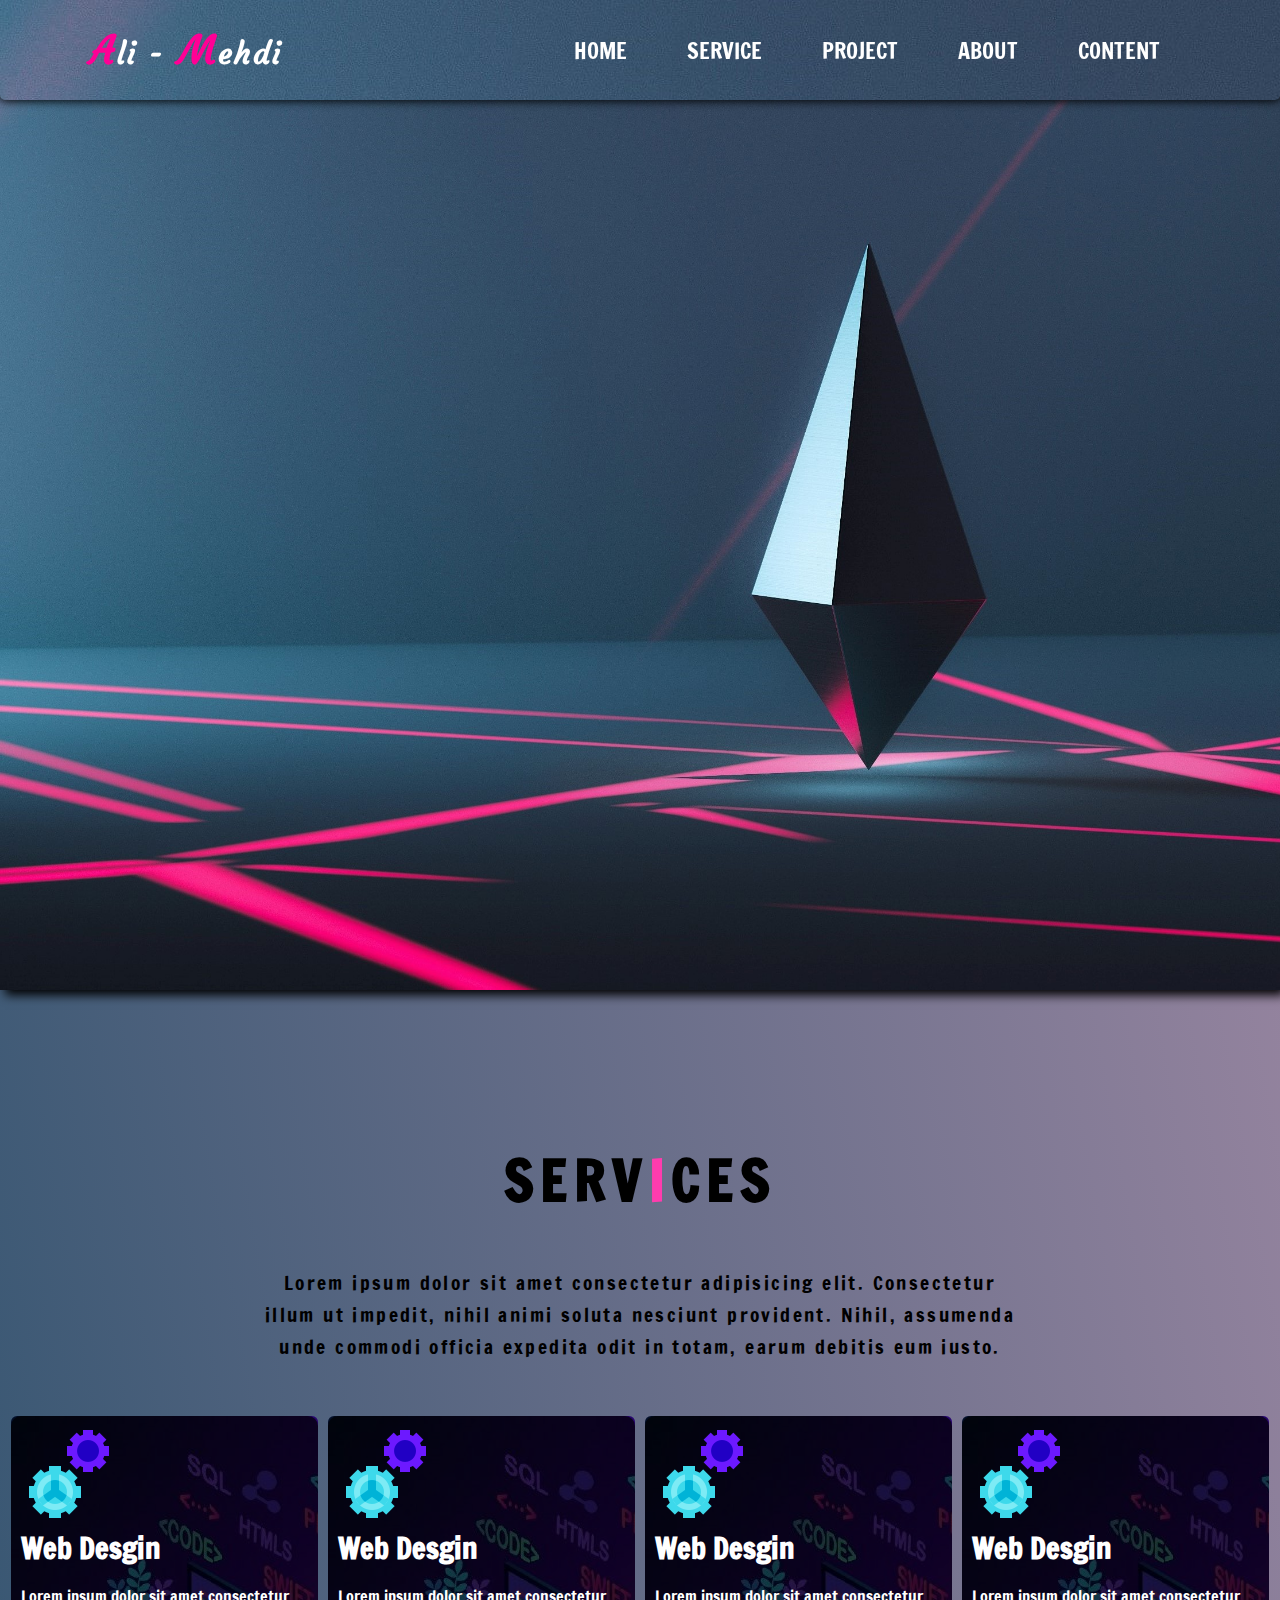
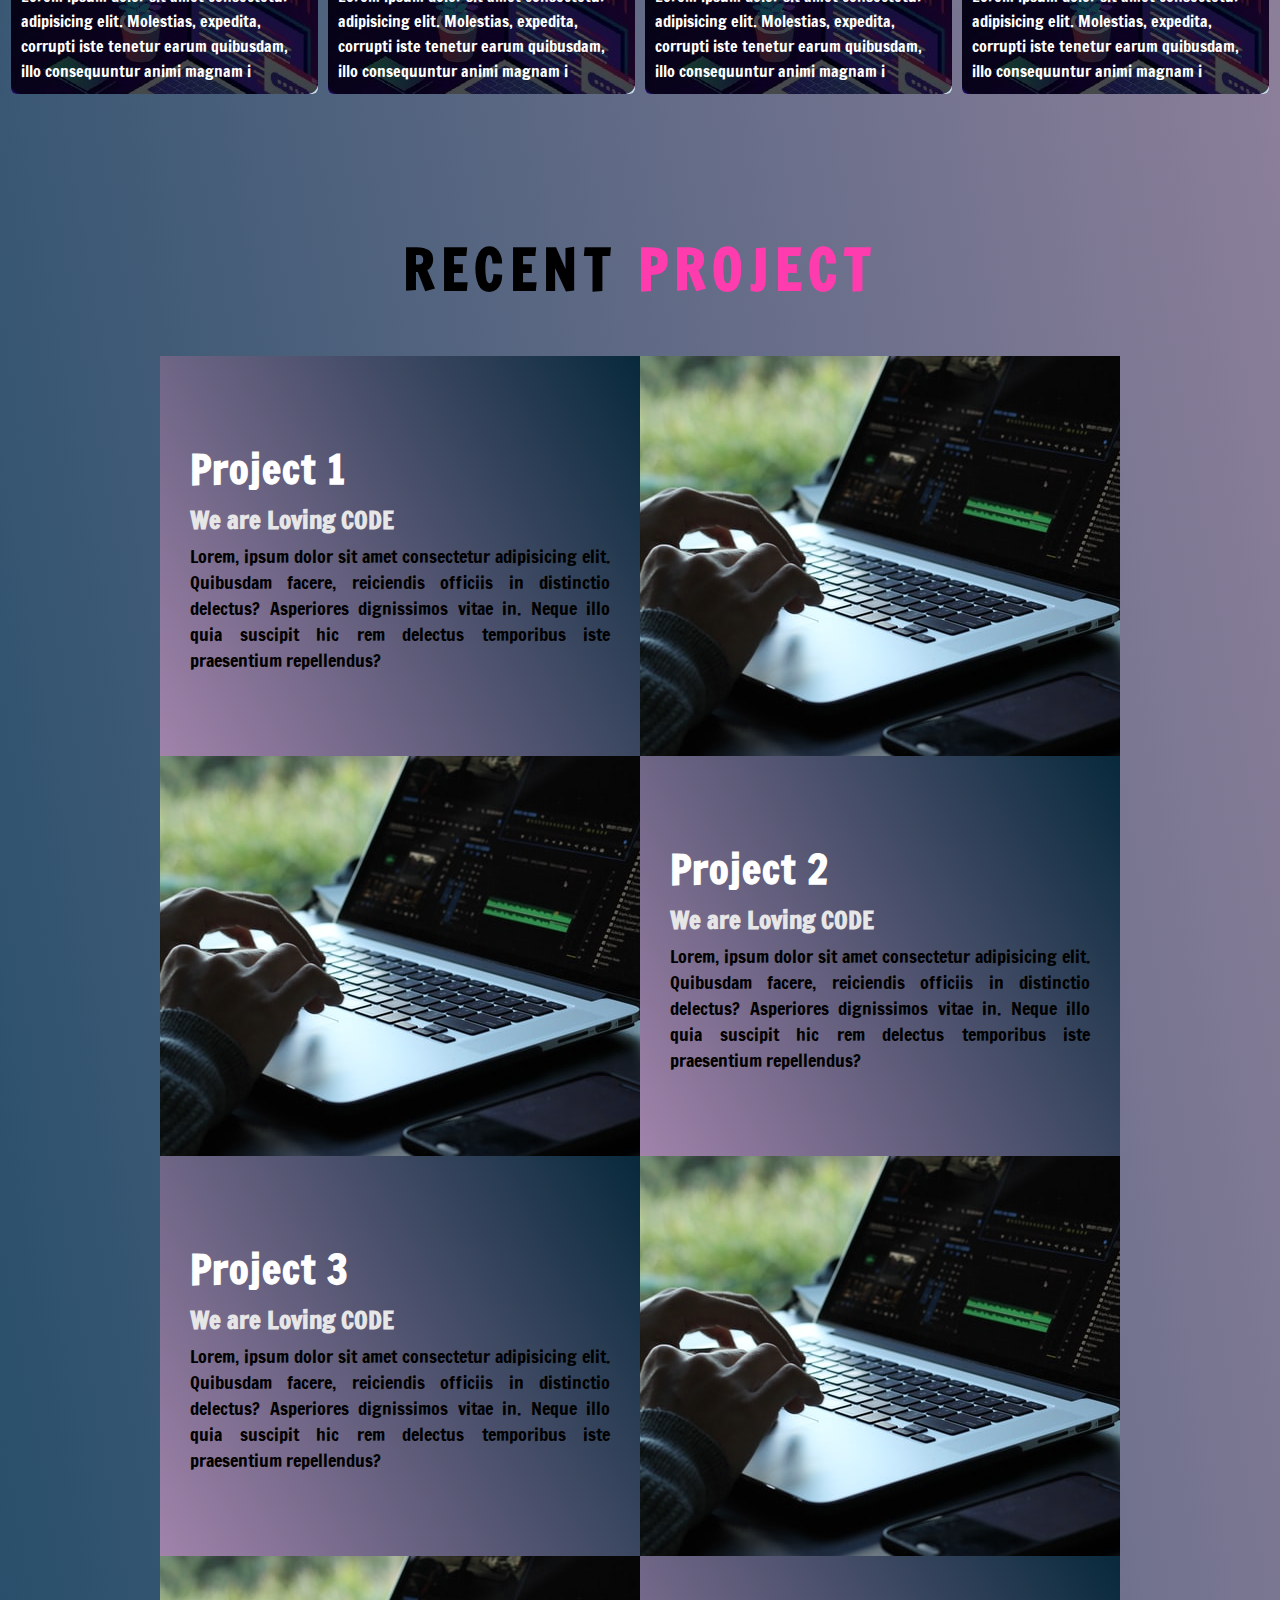
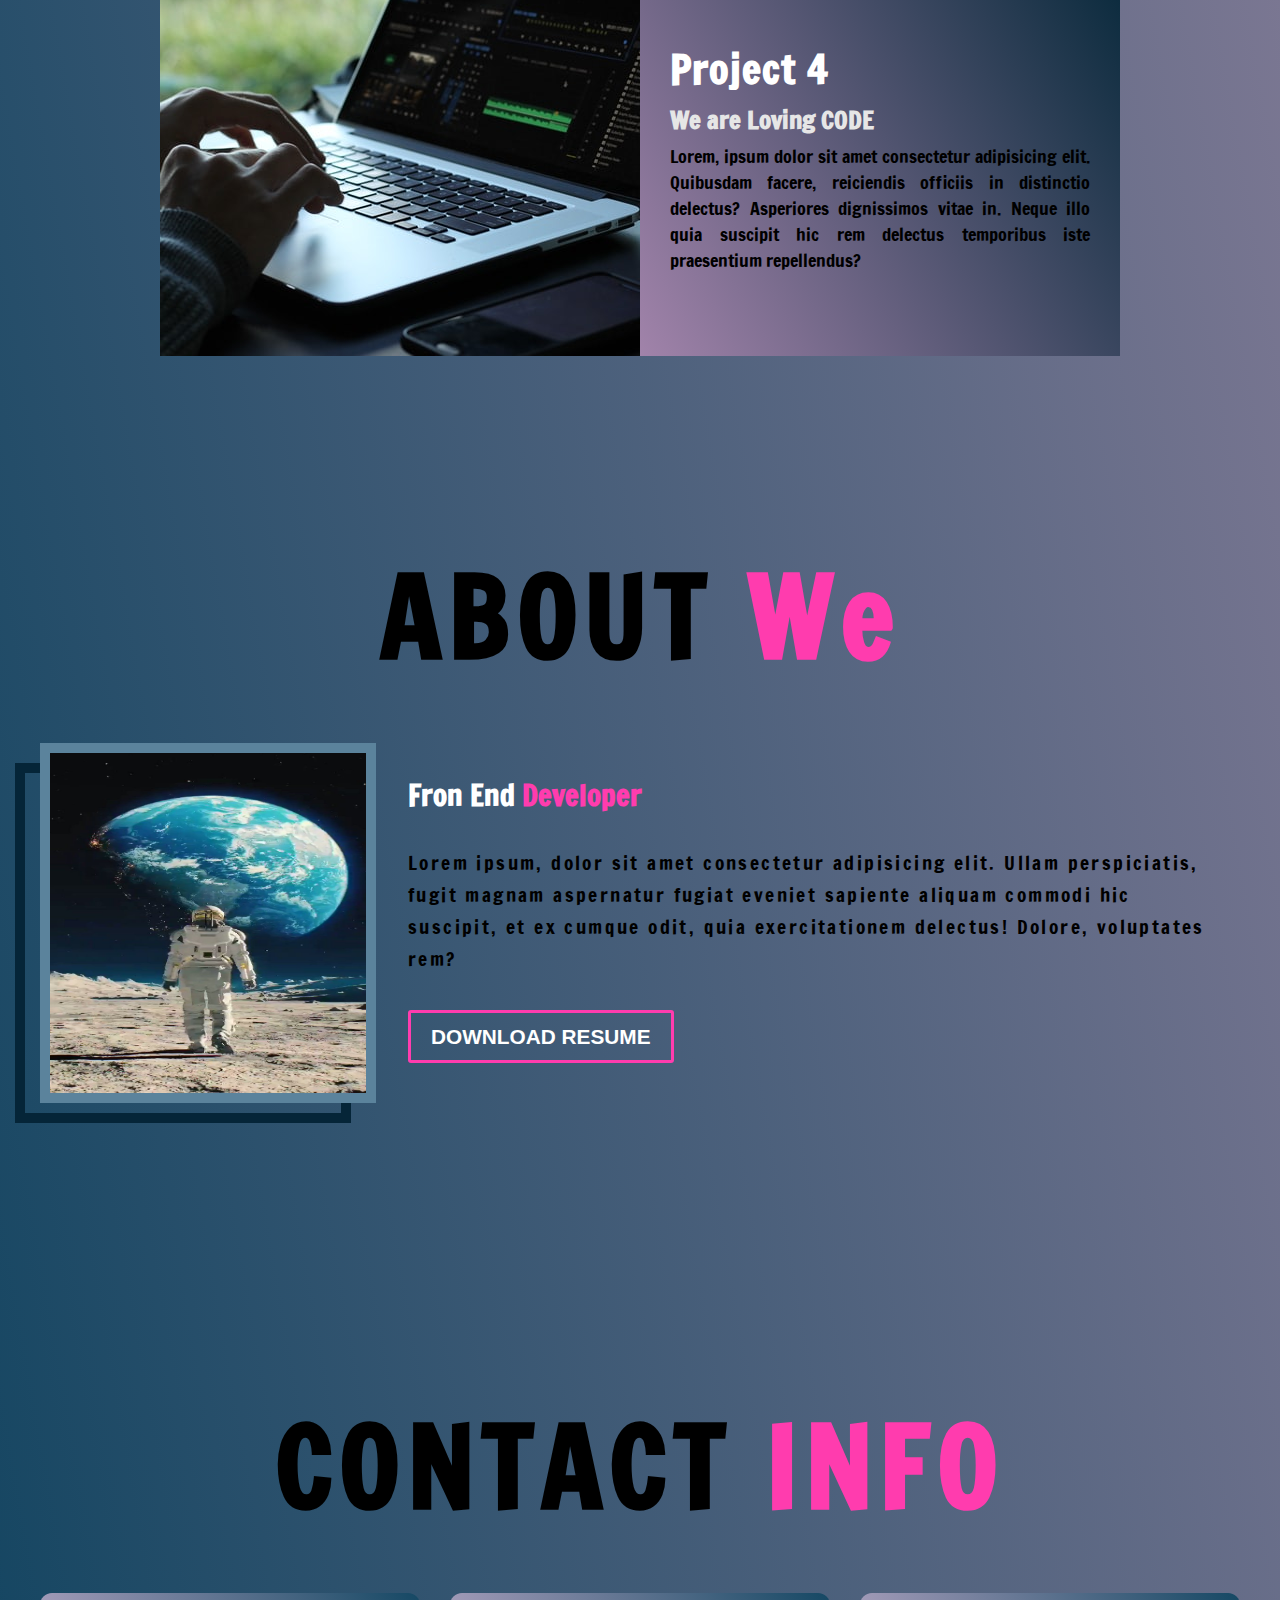
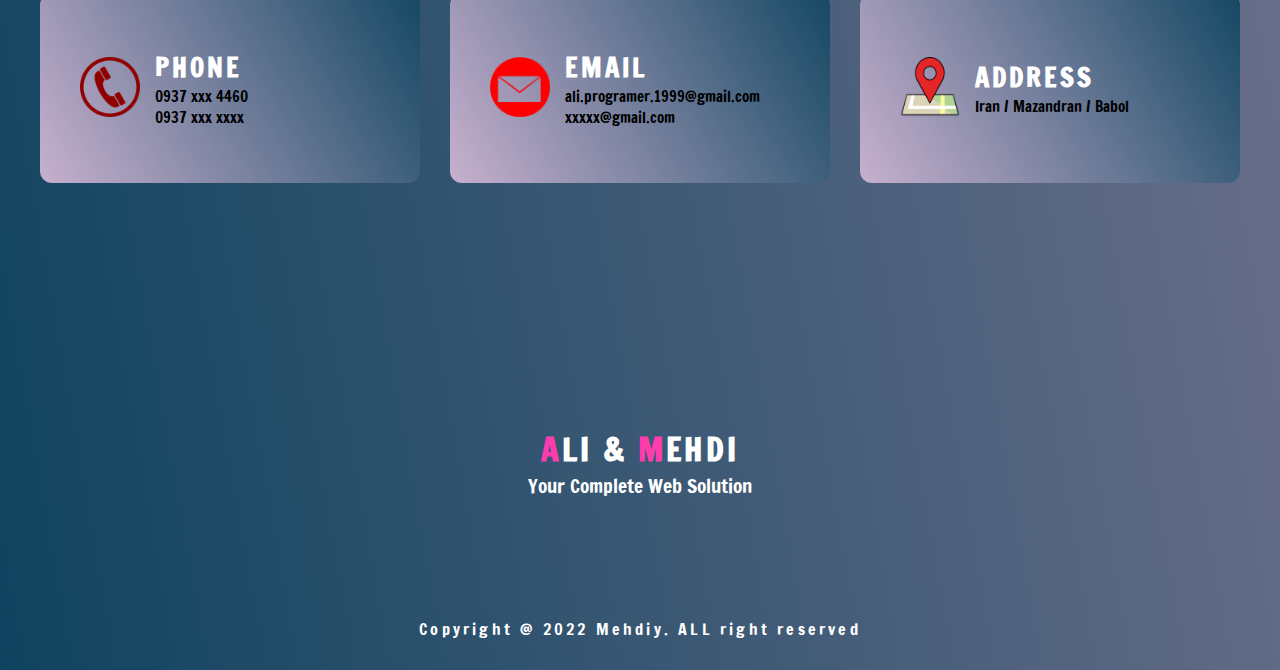
==== test-2 27.1/index.html @ 7d141f82 "tablet respansive" ====
<!DOCTYPE html>
<html lang="en">

<head>
    <meta charset="UTF-8">
    <meta http-equiv="X-UA-Compatible" content="IE=edge">
    <meta name="viewport" content="width=device-width, initial-scale=1.0">
    <title>test-site-2</title>
    <!--link-->
    <link rel="stylesheet" href="./css/style.css">
    <link rel="stylesheet" href="./respansive/respansive.css">
    <link rel="stylesheet" href="https://use.fontawesome.com/releases/v5.15.4/css/all.css" integrity="sha384-DyZ88mC6Up2uqS4h/KRgHuoeGwBcD4Ng9SiP4dIRy0EXTlnuz47vAwmeGwVChigm" crossorigin="anonymous">
</head>

<body>
    <section id="home">

        <nav class="navegation">
            <div class="logo">
                <h1><span>A</span>li -<span> M</span>ehdi</h1>
            </div>
            <ul class="menu">
                <li><a href="#">HOME</a></li>
                <li><a href="#services">SERVICE</a></li>
                <li><a href="#project">PROJECT</a></li>
                <li><a href="#about">ABOUT</a></li>
                <li><a href="#contact">CONTENT</a></li>
            </ul>
          
        </nav>

          <!-- for respansive -->
        <div class="respansive-bar">

            <input type="checkbox" id="mover">
                <label for="mover" class="nav-mover">
                    <i class="fas fa-exchange-alt"></i>
                </label>

            <nav id="sidebar">
                <div class="logo-respansive">
                    <h1><span>A</span>li -<span> M</span>ehdi</h1>
                </div>
                <ul class="menu-respansive">
                    <li><a href="#">HOME</a></li>
                    <li><a href="#services">SERVICE</a></li>
                    <li><a href="#project">PROJECT</a></li>
                    <li><a href="#about">ABOUT</a></li>
                    <li><a href="#contact">CONTENT</a></li>
                </ul>
           
                <div class="icon">
                    <a href="#"><i class="fab fa-facebook-square"></i></a>
                    <a href="#"><i class="fab fa-instagram"></i></a>
                    <a href="#"> <i class="fab fa-twitter"></i> </a>
                    <a href="#"> <i class="fab fa-linkedin"></i> </a>
                </div>
                <div class="text-nav">
                    <h2>Your Complete Web Solution</h2>
                </div>
            </nav>
        </div>
         <!-- end respansive -->

        <div class="continer">
            <h2>WELCOME TO OUR SITE<span></span></h2>
            <h2>OUR NAME<span></span></h2>
            <h2>ALI & MEHDI<span></span></h2>
        </div>

    </section>


<div id="bottom">

    <a href="#home" class="bottom-home"><i class="fas fa-arrow-alt-circle-up"></i></a>


<!-- Start Service Section -->
    <section id="services">
        <div class="services container">
            <div class="service-top">
                <h1 class="section-title">SERV<span>I</span>CES</h1>
                <P>Lorem ipsum dolor sit amet consectetur adipisicing elit. Consectetur illum ut impedit, nihil animi soluta nesciunt provident. Nihil, assumenda unde commodi officia expedita odit in totam, earum debitis eum iusto.</P>
            
            </div>

            <div class="service-bottom">
                
                <div class="service-item">
                    <div class="icon">
                        <img src="/image/icons8-services-96.png" alt="icon">
                    </div>
                    <h2>Web Desgin</h2>
                    <p>Lorem ipsum dolor sit amet consectetur adipisicing elit. Molestias, expedita, corrupti iste tenetur earum quibusdam, illo consequuntur animi magnam i</p>
                </div>
                
                <div class="service-item">
                    <div class="icon">
                        <img src="/image/icons8-services-96.png" alt="">
                    </div>
                    <h2>Web Desgin</h2>
                    <p>Lorem ipsum dolor sit amet consectetur adipisicing elit. Molestias, expedita, corrupti iste tenetur earum quibusdam, illo consequuntur animi magnam i</p>
                </div>
                
                <div class="service-item">
                    <div class="icon">
                        <img src="/image/icons8-services-96.png" alt="">
                    </div>
                    <h2>Web Desgin</h2>
                    <p>Lorem ipsum dolor sit amet consectetur adipisicing elit. Molestias, expedita, corrupti iste tenetur earum quibusdam, illo consequuntur animi magnam i</p>
                </div>
                
                <div class="service-item">
                    <div class="icon">
                        <img src="/image/icons8-services-96.png" alt="">
                    </div>
                    <h2>Web Desgin</h2>
                    <p>Lorem ipsum dolor sit amet consectetur adipisicing elit. Molestias, expedita, corrupti iste tenetur earum quibusdam, illo consequuntur animi magnam i</p>
               
                </div>
            </div>
        </div>


    </section>
<!--  End Service Section -->

    <!-- start section PROJECT -->

    <section id="project">
        <div class="project-continer">
            <div class="label">
                <h1 class="section-title">RECENT <span>PROJECT</span></h1>
            </div>

            <div class="cards">
                <div class="box">
                    <div class="text">
                        <h1>Project 1</h1>
                        <h2>We are Loving CODE</h2>
                        <p>Lorem, ipsum dolor sit amet consectetur adipisicing elit. Quibusdam facere, reiciendis officiis in distinctio delectus? Asperiores dignissimos vitae in. Neque illo quia suscipit hic rem delectus temporibus iste praesentium repellendus?</p>
                    </div>
                    <div class="image-project">
                        <img src="./image/project.jpg" alt="project">
                    </div>
                </div>

                <div class="box">
                    <div class="text">
                        <h1>Project 2</h1>
                        <h2>We are Loving CODE</h2>
                        <p>Lorem, ipsum dolor sit amet consectetur adipisicing elit. Quibusdam facere, reiciendis officiis in distinctio delectus? Asperiores dignissimos vitae in. Neque illo quia suscipit hic rem delectus temporibus iste praesentium repellendus?</p>
                    </div>
                    <div class="image-project">
                        <img src="./image/project.jpg" alt="project">
                    </div>
                </div>

                <div class="box">
                    <div class="text">
                        <h1>Project 3</h1>
                        <h2>We are Loving CODE</h2>
                        <p>Lorem, ipsum dolor sit amet consectetur adipisicing elit. Quibusdam facere, reiciendis officiis in distinctio delectus? Asperiores dignissimos vitae in. Neque illo quia suscipit hic rem delectus temporibus iste praesentium repellendus?</p>
                    </div>
                    <div class="image-project">
                        <img src="./image/project.jpg" alt="project">
                    </div>
                </div>

                <div class="box">
                    <div class="text">
                        <h1>Project 4</h1>
                        <h2>We are Loving CODE</h2>
                        <p>Lorem, ipsum dolor sit amet consectetur adipisicing elit. Quibusdam facere, reiciendis officiis in distinctio delectus? Asperiores dignissimos vitae in. Neque illo quia suscipit hic rem delectus temporibus iste praesentium repellendus?</p>
                    </div>
                    <div class="image-project">
                        <img src="./image/project.jpg" alt="project">
                    </div>
                </div>
            </div>
        </div>
    </section>
    <!-- END section PROJECT -->
<!-- Start About  Section  -->
    <section id="about">
        <div class="about container">
            <div class="section-title">
                <h1>ABOUT <span>We</span></h1>
            </div>
        
            <div class="about-bottom">

                    <div class="col-left">
                        <img src="/image/Günlük Doz on Twitter.jpg" alt="iamge">
                    </div>

                    <div class="col-right">
                        <h2>Fron End  <span> Developer</span></h2>
                        <p>Lorem ipsum, dolor sit amet consectetur adipisicing elit. Ullam perspiciatis, fugit magnam aspernatur fugiat eveniet sapiente aliquam commodi hic suscipit, et ex cumque odit, quia exercitationem delectus! Dolore, voluptates rem?</p>

                        <a href="#" class="btn">DOWNLOAD RESUME</a>
                    </div>
            </div>
        </div>
    </section>
<!-- End About  Section  -->
<!-- start contact  Section  -->
    <section id="contact">
        <div class="contact-continer">
            <div class="section-title">
                <h1>CONTACT <span>INFO</span></h1>
            </div>
                <div class="all-box">
                    <div class="contact-box">

                        <div class="image-contact">
                            <img src="./image/contact-phone.jpg" alt="contact-phone">
                        </div>

                        <div class="text">
                            <h1 class="phone">PHONE</h1>
                            <h3>0937 xxx 4460</h3>
                            <h3>0937 xxx xxxx</h3>
                        </div>
                    </div>
                    
                    <div class="contact-box">

                        <div class="image-contact">
                            <img src="./image/contact-email.png" alt="contact-email">
                        </div>

                        <div class="text">
                            <h1 class="email">EMAIL</h1>
                            <h3>ali.programer.1999@gmail.com</h3>
                            <h3>xxxxx@gmail.com</h3>
                        </div>
                    
                    </div>
                    <div class="contact-box">

                        <div class="image-contact">
                            <img src="./image/contact-address.png" alt="contact-address">
                        </div>

                        <div class="text">
                            <h1 class="address">ADDRESS</h1>
                            <h3>Iran / Mazandran / Babol</h3>
                        </div>
                    </div>
                </div>
        </div>
    </section>

    <!-- END contact  Section  -->
    <section id="footer">
        <div class="footer container">
            <div class="brand">
                <h1> <span>A</span>LI & <span>M</span>EHDI</h1>
                <h2 class="text-h2"> Your Complete Web Solution</h2>
            </div>

            <div class="social-icon">

                <div class="social-item">
                    <a href="#"><i class="fab fa-instagram"></i></a>
                </div>

                <div class="social-item">
                    <a href="#"><i class="fab fa-facebook-square"></i></a>
                </div>

                <div class="social-item">
                <a href="#"> <i class="fab fa-twitter"></i> </a>
                </div>

                <div class="social-item">
                <a href="#"> <i class="fab fa-linkedin"></i> </a>
                </div>
            </div>
            <p> Copyright @ 2022 Mehdiy. ALL right reserved</p>
        </div>
    </section>
    <!-- End footer  Section  -->
</div>
</body>

</html>
---- test-2 27.1/css/style.css ----
@import url('https://fonts.googleapis.com/css2?family=Acme&family=Anton&family=Bebas+Neue&family=Courgette&family=Dongle:wght@700&family=Fira+Sans&family=Francois+One&family=IBM+Plex+Mono&family=Lobster&family=Qwitcher+Grypen:wght@700&family=Roboto+Slab:wght@400;500;600&family=Rubik:wght@400;600&family=Varela+Round&display=swap');
*{
    padding: 0;
    margin: 0;
    box-sizing: border-box;
    font-family: 'Francois One', sans-serif;
    scroll-behavior: smooth;
}
body{
    font-size: 10px;
    background-color: rgb(250, 250, 250);
    background-image: linear-gradient(80deg, rgb(15, 67, 95) 0%,rgb(158, 136, 163)100%);
    opacity: 1;  
}

.section-title {
    font-size: 3.5rem;
    color: rgb(0, 0, 0);
    letter-spacing: .4rem;
    margin-top: 5rem;
    margin-bottom: 3rem;
}
.section-title span {
    color: rgb(255, 60, 174);
}
/* از این باتن میتونی ب صورت پیش فرض در متکن هایی که میخوای میتونی استفاده کنی  و کد خوانا تر بشه */
.btn{
    font-family: 'Roboto', sans-serif;
    padding: 12px 20px;
    text-decoration: none;
    color: rgb(255, 255, 255);
    font-weight: 700;
    font-size: 1.3rem;
    border-radius: 3px;
    border: 3px solid rgb(255, 60, 174);
    transition: all .5s ease-in-out;
}
/* پایان باتن */
.btn:hover{
    background-color:rgb(255, 60, 174);
    color: rgb(0, 0, 0);
}
#home{
    background-image: url(/image/home.jpg);
    height: 110vh;
    background-repeat: no-repeat;
    background-size: cover;
    object-fit: cover;
    box-shadow: 5px 5px 10px;
    font-family: 'Bebas Neue', cursive
}
#home .navegation{
    display: flex;
    justify-content: space-between;
    align-items: center;
    background-color: rgb(124, 119, 119);
    height: 100px;
    width: 100%;
    position: fixed;
    box-shadow: 0 0 10px 1px;
    border-radius: 0 0 5px 5px;
    background-image: url(/image/home.jpg);
    z-index: 10;
}
#home .navegation .logo{
    margin-left: 7%;
}
#home .navegation .logo h1{
    font-size: 30px;
    letter-spacing: 2px;
    font-family: 'Courgette', cursive;
    color: white;
}
#home .navegation .logo span{
    color: rgb(255, 0, 149);
    font-size: 40px;
    font-weight: 800;
    font-family: 'Courgette', cursive;
}
#home .navegation .menu{
    margin: 0 7%;
    display: flex;
    justify-content: center;
    align-items: center;
}
#home .navegation .menu li{
    list-style-type: none;
}
#home .navegation .menu a{
    text-decoration: none;
    font-size: 22px;
    font-weight: 550;
    color: rgb(255, 255, 255);
    padding:36px 30px;
    transition: all 0.3s ease;
}
#home .navegation .menu a:hover{
    color: rgb(255, 0, 149);
    background-color: rgb(219, 219, 219);
}

/*=================Finish navigation bar=====================*/

/*===============stert continer home===================*/
#home .continer{
    position: absolute;
    top: 40%;
    left: 10%;
    text-align: center;
    width: 520px;
}
#home .continer h2{
    font-size: 45px;
    color: transparent;
    position: relative;
    letter-spacing: 2px;
    margin-top: 10px;
    margin-right: 50px;
    display: inline-block;
    animation: color-type 2s ease forwards;
    animation-delay: 2s;
}
#home .continer h2 span{
    position: absolute;
    top: 0;
    left: 0;
    height: 100%;
    width: 0;
    background-color: rgb(255, 60, 174);
    animation: typing 3s ease forwards;
    animation-delay: 1s;
}

/*=================animation setting===============*/

#home .continer h2:nth-child(1){
    animation-delay: 1.8s;
}
#home .continer h2:nth-child(2){
    animation-delay: 4.5s;
}
#home .continer h2:nth-child(3){
    animation-delay: 7.5s;
    margin-left: -5px;
}

#home .continer h2:nth-child(1) span{
    animation-delay: 0.5s;
}
#home .continer h2:nth-child(2) span{
    animation-delay: 3s;
}
#home .continer h2:nth-child(3) span{
    animation-delay: 6s;
}
/*================= Start Service Section ===============*/

#services .services{
    max-width: 1600px;
    margin: auto;
    text-align: center;
    font-family: 'Roboto', sans-serif;
}
#services .service-top{
    width: 60%;
    margin: auto;
}
#services .service-top p{
    margin-bottom: 2rem;
    font-size: 1.2rem;
    line-height: 2rem;
    letter-spacing: .15rem;
    font-weight: 500;
    margin-bottom: 3rem;
}
#services .service-bottom{
    font-size: 1.2rem;
    display: flex;
    flex-direction: row;
    justify-content: center;
    align-items: center;
    flex-wrap: wrap;
   
}
#services .services .service-item{
     background-color: pink;
     margin: 5px;
     width: 24%;
     text-align: left;
     padding-left: 5px;
     border-radius: 6px;
     color:rgb(0, 0, 0);
     background-image: url(/image/Build\ software\ better\,\ together.jpg);
     padding: 10px;
     z-index: 0;
     position: relative;
}
#services  .services .service-item::after{
    content: '';
    position: absolute;
    left: 0;
    top: 0;
    height: 100%;
    width: 100%;
    background-color: black;
    opacity: .7;
    z-index: -1;
    border-radius: 10px;
}
#services .service-item h2{
    font-weight: bold;
    padding-bottom: 1rem;
    color: white;
}
#services .service-item p{
    font-size: 1rem;
    line-height: 25px;
   color: white;
}
/*==================== End Service Section ================*/
/*=================== start section PROJECT =============*/
#project{
    width: 100%;
}
#project .project-continer{
    width: 1200px;
    margin: 0 auto;
    display: flex;
    flex-direction: column;
    justify-content: center;
    align-items: center;
    padding: 50px 0;
}
#project .project-continer .cards{
    display: flex;
    justify-content: center;
    flex-direction: column;
    align-items: center;
}
#project .project-continer .cards .box{
    display: flex;
    align-items: center;
    justify-content: flex-start;
    height: 400px;
    width: 80%;
}
#project .project-continer .cards .box .text{
    padding: 30px;
    display: flex;
    flex-direction: column;
    justify-content: center;
    align-items: flex-start;
    width: 50%;
    height: 100%;
    background-image:  linear-gradient(60deg, rgb(161, 131, 170) 0%,rgb(8, 41, 59)100%);;
}
#project .project-continer .cards .box .text h1{
    font-size: 40px;
    color: white;
    letter-spacing: 1px;
    padding-bottom: 5px;
}
#project .project-continer .cards .box .text h2{
    font-size: 25px;
    font-family: 'Francois One', sans-serif;
    color: rgb(230, 230, 230);
    padding-bottom: 6px;
}
#project .project-continer .cards .box .text p{
    font-size: 18px;
    text-align: justify;
}
#project .project-continer .cards .box .image-project{
    height: 400px;
    width: 50%;
    overflow: hidden;
    position: relative;
    cursor:pointer;
}
#project .project-continer .cards .box .image-project::after{
    content: "";
    left: 0;
    top: 0;
    height: 100%;
    width: 100%;
    background-color: rgb(0, 0, 0);
    opacity: 0.5;
    transition: all 0.3s ease;
}
#project .project-continer .cards .box .image-project img{
    transition: 0.4s ease transform; 
}
#project .project-continer .cards .box .image-project:hover img{
    position: absolute;
    transform:scale(1.1);
}
/*=================== END section PROJECT =============*/


/*=================== Start About section ===============*/
#about{
    height: 100vh;
    width: 100%;
}
#about .about{
    width: 1200px;
    margin: 0 auto;
    display: flex;
    flex-direction: column;
    justify-content: center;
    align-items: center;
    padding: 50px 0;
}
#about .about-bottom{
    display: flex;
    flex-wrap: wrap;
    flex-direction: row;
}
#about .col-left{
    width: 28%;
    height: 360px;
    position: relative;
    border: 10px solid rgb(91, 131, 156);
}
#about .about .col-left::after{
    position: absolute;
    content: '';
    width: 100%;
    height: 100%;
    top: 10px;
    left: -35px;
    border: 10px solid rgb(5, 37, 56);
    z-index: -1;
}
#about .col-right{
    width: 72%;
    height: auto;
    font-size: 1.2rem;
    text-align: left;
    padding: 2rem;
}
#about .col-right h2{
    margin-bottom: 2rem;
    font-weight: 700;
    color: white;
}
#about .col-right h2 span{
    color: rgb(255, 60, 174);
    font-weight: bold;
}
#about .col-right p{
    font-size: 1.2rem;
    line-height: 2rem;
    letter-spacing: .15rem;
    font-weight: 500;
    margin-bottom: 3rem;
}
#about img{
    width: 100%;
    height: 100%;
}
/* End About section */
/*=================== Start CONTACT section ===============*/

#contact{
    height: 80vh;
}
#contact .contact-continer{
    display: flex;
    flex-direction: column;
    justify-content: center;
    align-items: center;
    width: 100%;
}
#contact .contact-continer .all-box{
    display: flex;
    justify-content: space-between;
    align-items: center;
}
#contact .contact-continer .contact-box{
  padding: 0 40px;
  margin: 0 15px;
  width: 380px;
  height: 190px;
  background-image:  linear-gradient(60deg, rgb(199, 176, 206) 0%,rgb(21, 72, 100)100%);;
  display: flex;
  flex-direction: row;
  justify-content: flex-start;
  align-items: center;
  border-radius: 12px;
  transition: all 0.8s ease;
  cursor: pointer;
}
#contact .contact-continer .contact-box:hover{
    width: 400px;
    height: 210px;
}
#contact .contact-box .image-contact img{
    width: 60px;
    height: 60px;
    margin-right: 15px;
    background-color: transparent;
}

#contact .contact-box .text h1{
    font-size: 26px;
    letter-spacing: 3px;
    color: white;
}
#contact .contact-box .text h3{
    font-size: 15px;
    font-weight: 300;
}
/*=================== END CONTACT section ===============*/



/* Start footer secion */
#footer .footer{
    max-width: 100%;
    text-align: center;
    margin: auto;
    display: flex;
    flex-wrap: wrap;
    flex-direction: column;
    justify-items: center;
    align-items: center;
    background-image: rgb(15, 67, 95);
    font-family: 'Roboto', sans-serif;

}
#footer .brand h1{
    color: #fff;
    font-size: 2rem;
    letter-spacing: .2rem;
}
#footer .brand span{
    color:rgb(255, 60, 174);
} 
#footer .brand h2{
    color: #fff;
    font-size: 1.2rem;
    font-weight: 400;
}
#footer .social-icon{
    display: flex;
    flex-direction: row;
    justify-content: space-around;
    width: 20%;
    height: auto;
    margin-top: 2rem;
}

#footer .social-icon .social-item a{
    font-size: 40px;
    margin: 0 30px;
    color: #fff;
}
#footer .social-icon .social-item a:hover{
    animation: color-bottom 1s infinite;
}
#footer p{
    margin: 30px 0 ;
    color: #fff;
    font-size: 1rem;
    letter-spacing: .2rem;
    font-weight: normal;
}

/* End footer secion */
@keyframes typing{
    50%{
        width: 100%;
        left: 0;
    }
    100%{
        width: 0;
        left: 100%;
    }
}
@keyframes color-type{
    to{
        color: rgb(253, 253, 253);
    }
}
/*=================== finish animation setting=============*/
#bottom{
    position: relative;
}
#bottom .bottom-home{
    font-size: 50px;
    position: sticky;
    color: rgb(0, 0, 0);
    top: 80%;
    margin-left: 93%;
    transition: all 0.4s ease;
}
#bottom .bottom-home:hover{
    animation: color-bottom 1s infinite;
}
@keyframes color-bottom{
    25%{
        color: rgb(170, 70, 70);
    }
    50%{
        color: rgb(137, 255, 255);
    }
    75%{
        color: rgb(105, 38, 89);
    }
    100%{
        color: rgb(255, 255, 255);
    }
}
@media screen and (min-width:992px){
    #project .project-continer .cards .box:nth-child(even){
        flex-direction: row-reverse;
    }
}
---- test-2 27.1/respansive/respansive.css ----
@media screen and (min-width : 992px){
    #home .menu-respansive{
        display: none;
    }
}
/*------tablet and small device form 992-----*/
@media screen and (max-width : 992px) { 
    /*======navgation setting start=======*/
    
    #home .navegation{
        display: none;
    }
    #home{
        overflow: hidden;
    }
    #home .respansive-bar {
        position: relative;
        width: 33px;
        height: 100%;
    }
    #home .respansive-bar #sidebar{
        position: fixed;
        display: flex;
        flex-direction: column;
        height: 100%;
        width: 270px;
        background-image: linear-gradient(80deg, rgb(23, 105, 153) 0%,rgb(172, 121, 184)100%);
        z-index: 1;
        overflow: hidden;
        left: -250px;
        transition: all 0.4s ease;
    }
    #home input[type="checkbox"]{
        display: none;
    }
    #home #mover:checked ~ .nav-mover{
        left: 280px;
    }
    #home #mover:checked ~ #sidebar{
        left: 0;
    }
    
    #home .respansive-bar .nav-mover{
        position: fixed;
        top: 30px;
        left: 10px;
        z-index: 999;
        height: 45px;
        width: 45px;
        color: #fff;
        background-image: linear-gradient(80deg, rgb(172, 121, 184) 0%, rgb(60, 108, 136)100%);
        text-align: center;
        line-height: 45px;
        font-size: 20px;
        border-radius: 9px;
        cursor: pointer;
        transition: all 0.4s ease;
    }
    #home .respansive-bar .nav-mover:hover{
        animation: color-bottom 1s infinite;
    }

    #home .respansive-bar .logo-respansive{
        margin: 25px auto;
    }
    #home .respansive-bar .logo-respansive h1{
        font-size: 30px;
        letter-spacing: 2px;
        color: white;
    }
    #home #sidebar .logo-respansive span{
        color: rgb(255, 0, 149);
        font-size: 40px;
        font-weight: 800;
    }
    #home #sidebar .menu-respansive{
        position: relative;
        height: 100%;
        width: 100%;
        list-style: none;
    }
    #home #sidebar .menu-respansive li{
        list-style-type: none;
        line-height: 60px;
        border-top: 1px solid rgba(255,255,255,0.4);
        border-bottom: 1px solid rgba(53, 51, 51, 0.4);
    }
    #home #sidebar .menu-respansive a{
       text-decoration: none;
       color: white;
       font-size: 23px;
       padding-left: 60px;
       letter-spacing: 2px;
       font-weight: 600;
       height: 100%;
       width: 100%;
       display: block;
       transition: all 0.3s ease;
    }
    #home #sidebar .menu-respansive a:hover{
        box-shadow: 10px 10px 20px #222;
    }
    #home #sidebar .icon{
        display: flex;
        justify-content: center;
        align-items: center;
        margin-bottom: 50px;
    }
    #home #sidebar .text-nav{
        text-align: center;
        margin-bottom: 80px;
        color: white;
        font-weight: 300;
        font-size: 15px;
        letter-spacing: 2px;
    }
    #home .respansive-bar #sidebar .icon a{
        color:white;
        margin: 0 15px;
        font-size: 30px;
        transition: all 0.3s ease;
        background-color: transparent;
    }
    #home #sidebar .icon a:hover{
      animation: color-bottom 1s infinite;
    }
    
/*======navgation setting end=======*/

    #home .continer{
        left: 23%;
        top: 24%;
    }

/*======navgation setting end=======*/
    
    #services{
        width: 100%;
    }
    #services .service-top{
        display: flex;
        flex-direction: column;
        align-items: center;
        text-align: justify;
    }
    #services .service-bottom{
        display: flex;
        flex-direction: row;
        justify-content: center;
        align-items: center;
    }
    #services .service-bottom .service-item{
        display: flex;
        width: 40%;
        flex-direction: row;
        flex-wrap: wrap;
        background-color: lawngreen;
    }
/*======service setting end=======*/

/*======project setting start=======*/
    #project .project-continer {
        max-width: 80%;
        margin: 0 auto;
        padding: 50px 0;
    }
    #project .project-continer .cards{
        display: flex;
        justify-content: center;
        align-items: center;
        flex-wrap: wrap;
        flex-direction: row;
    }

    #project .project-continer .cards .box{
        display: flex;
        flex-direction: column-reverse;
        align-items: center;
        justify-content: center;
        height:600px;
        width: 40%;
        margin: 20px auto;
        overflow: hidden;
        border-radius: 10px;
    }
    #project .project-continer .cards .box .image-project{
        height: 100%;
        width: 100%;
        cursor:pointer;
    }
    #project .project-continer .cards .box .text{
        padding:14px;
        display: flex;
        flex-direction: column;
        justify-content: center;
        align-items: center;
        text-align: center;
        width: 100%;
        height: 100%;
        background-image:  linear-gradient(60deg, rgb(161, 131, 170) 0%,rgb(8, 41, 59)100%);
    }
    #project .project-continer .cards .box .text p{
        font-size: 15px;
        text-align: center;
    }
    /*======project setting end=======*/

    /*======about setting start=======*/
        #about{
            height: 150vh;
        }
        #about .about{
            width: 80%;
            margin: -10% auto;
            display: flex;
            flex-direction: column;
            justify-content: center;
            align-items: center;
        }
        #about .about-bottom{
            display: flex;
            align-items: center;
            flex-direction: row;
        }
        
        #about .col-left{
            width: 50%;
            margin: 0 auto;
            height: 300px;
        }
        #about .col-right{
            width: 72%;
            margin: auto;
            text-align: center;
        }
        #about .col-right p{
            font-size: 15px;
            text-align: center;
        }
        /*======about setting end=======*/
    /*======content setting start=======*/
    #contact{
        width: 100%;
        height: 100%;
        margin-top: -15%;
        margin-bottom: 15%;
    }
    #contact .contact-continer{
        width: 80%;
        margin: auto;
    }
    #contact .contact-continer .all-box{
        flex-wrap: wrap;
        margin: auto;
    }
    #contact .contact-continer .contact-box{
        padding: 0 40px;
        margin: 10px auto;
        width: 45%;
        height: 190px;
        background-image:  linear-gradient(60deg, rgb(199, 176, 206) 0%,rgb(21, 72, 100)100%);;
        display: flex;
        flex-direction: row;
        align-items: center;
        border-radius: 12px;
        transition: all 0.3s ease;
        cursor: pointer;
      }
      #contact .contact-continer .contact-box:hover{
        width: 47%;
        height: 190px;
    }
        /*======content setting end=======*/

        #footer .social-item,.text-h2{
            display: none;
        }
        #footer h1{
            margin-bottom: -50px;
        }

        #bottom .bottom-home{
            color: rgb(255, 255, 255);
        }

    /*===animatiom setting====*/
    
    
    @keyframes color-bottom{
        25%{
            color: rgb(170, 70, 70);
        }
        50%{
            color: rgb(137, 255, 255);
        }
        75%{
            color: rgb(105, 38, 89);
        }
        100%{
            color: rgb(255, 255, 255);
        }
    }
}
/*------ finish tablet and small device form 992 -----*/
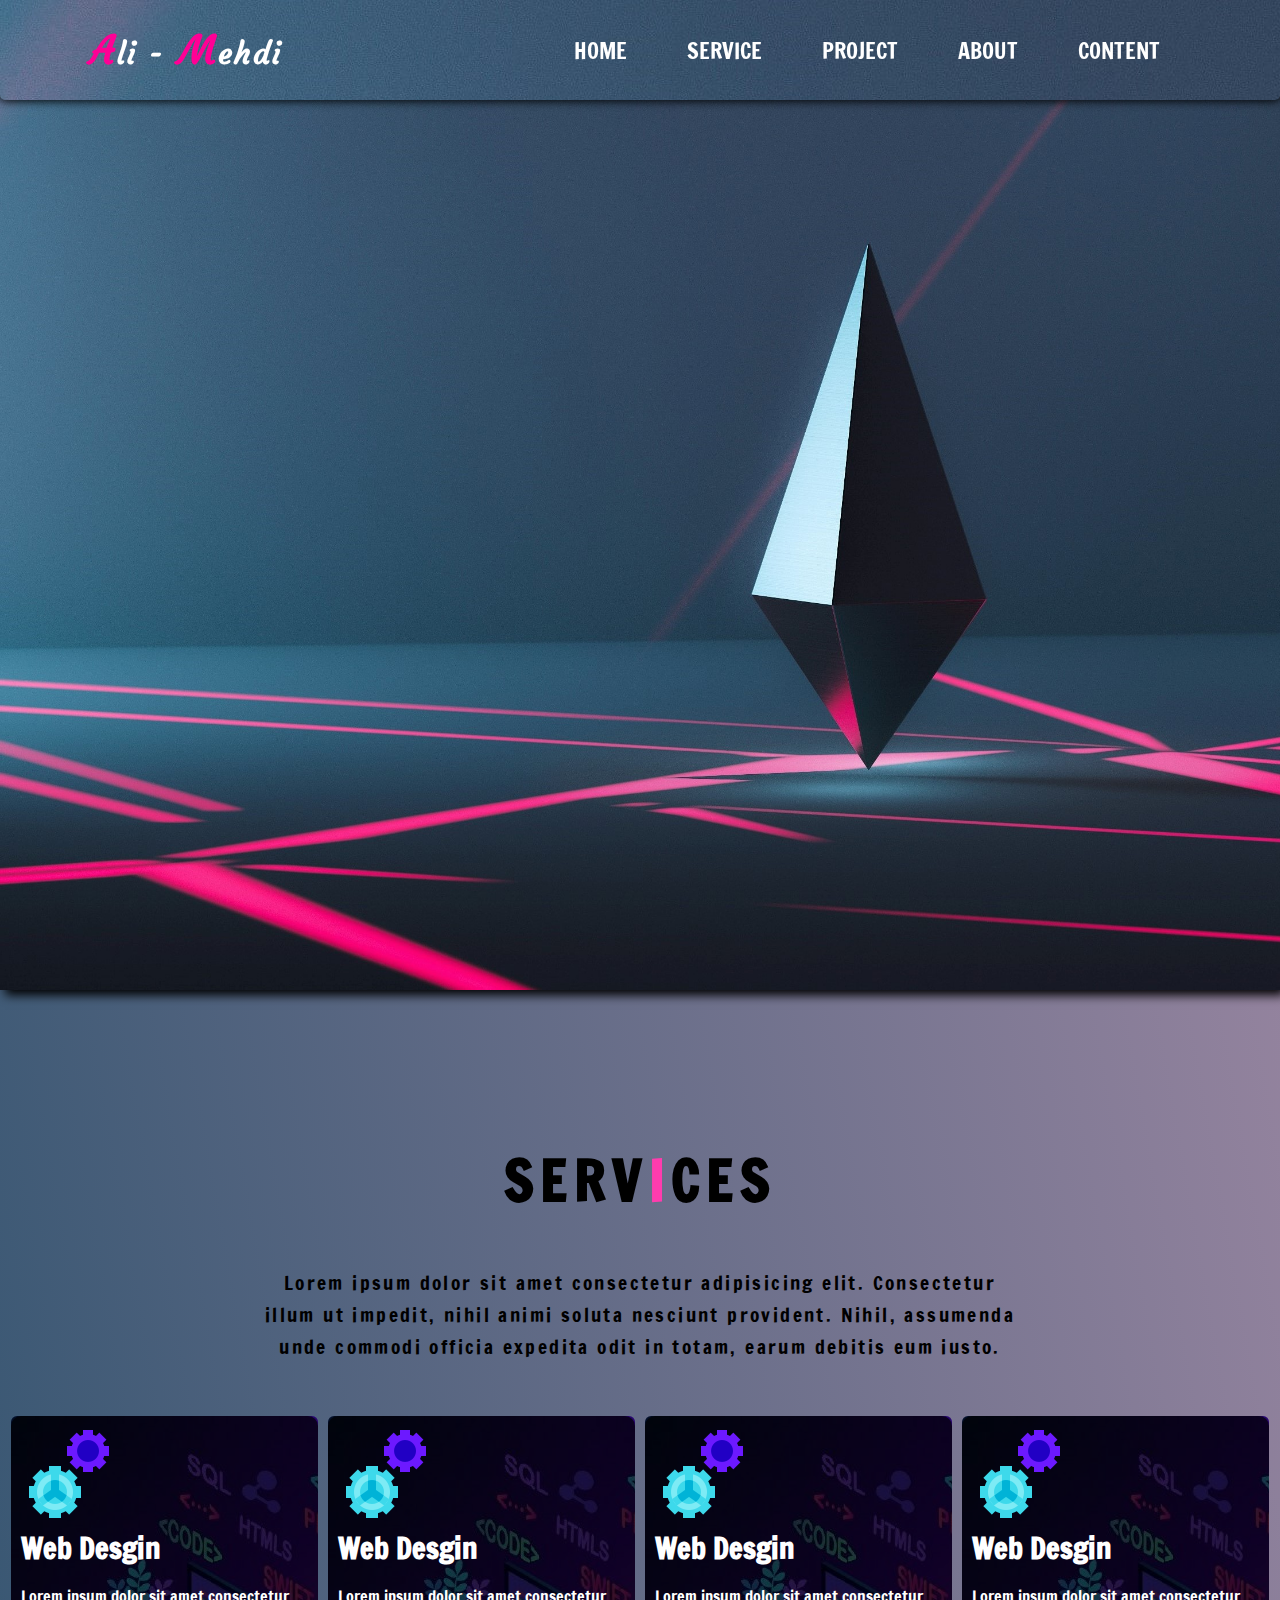
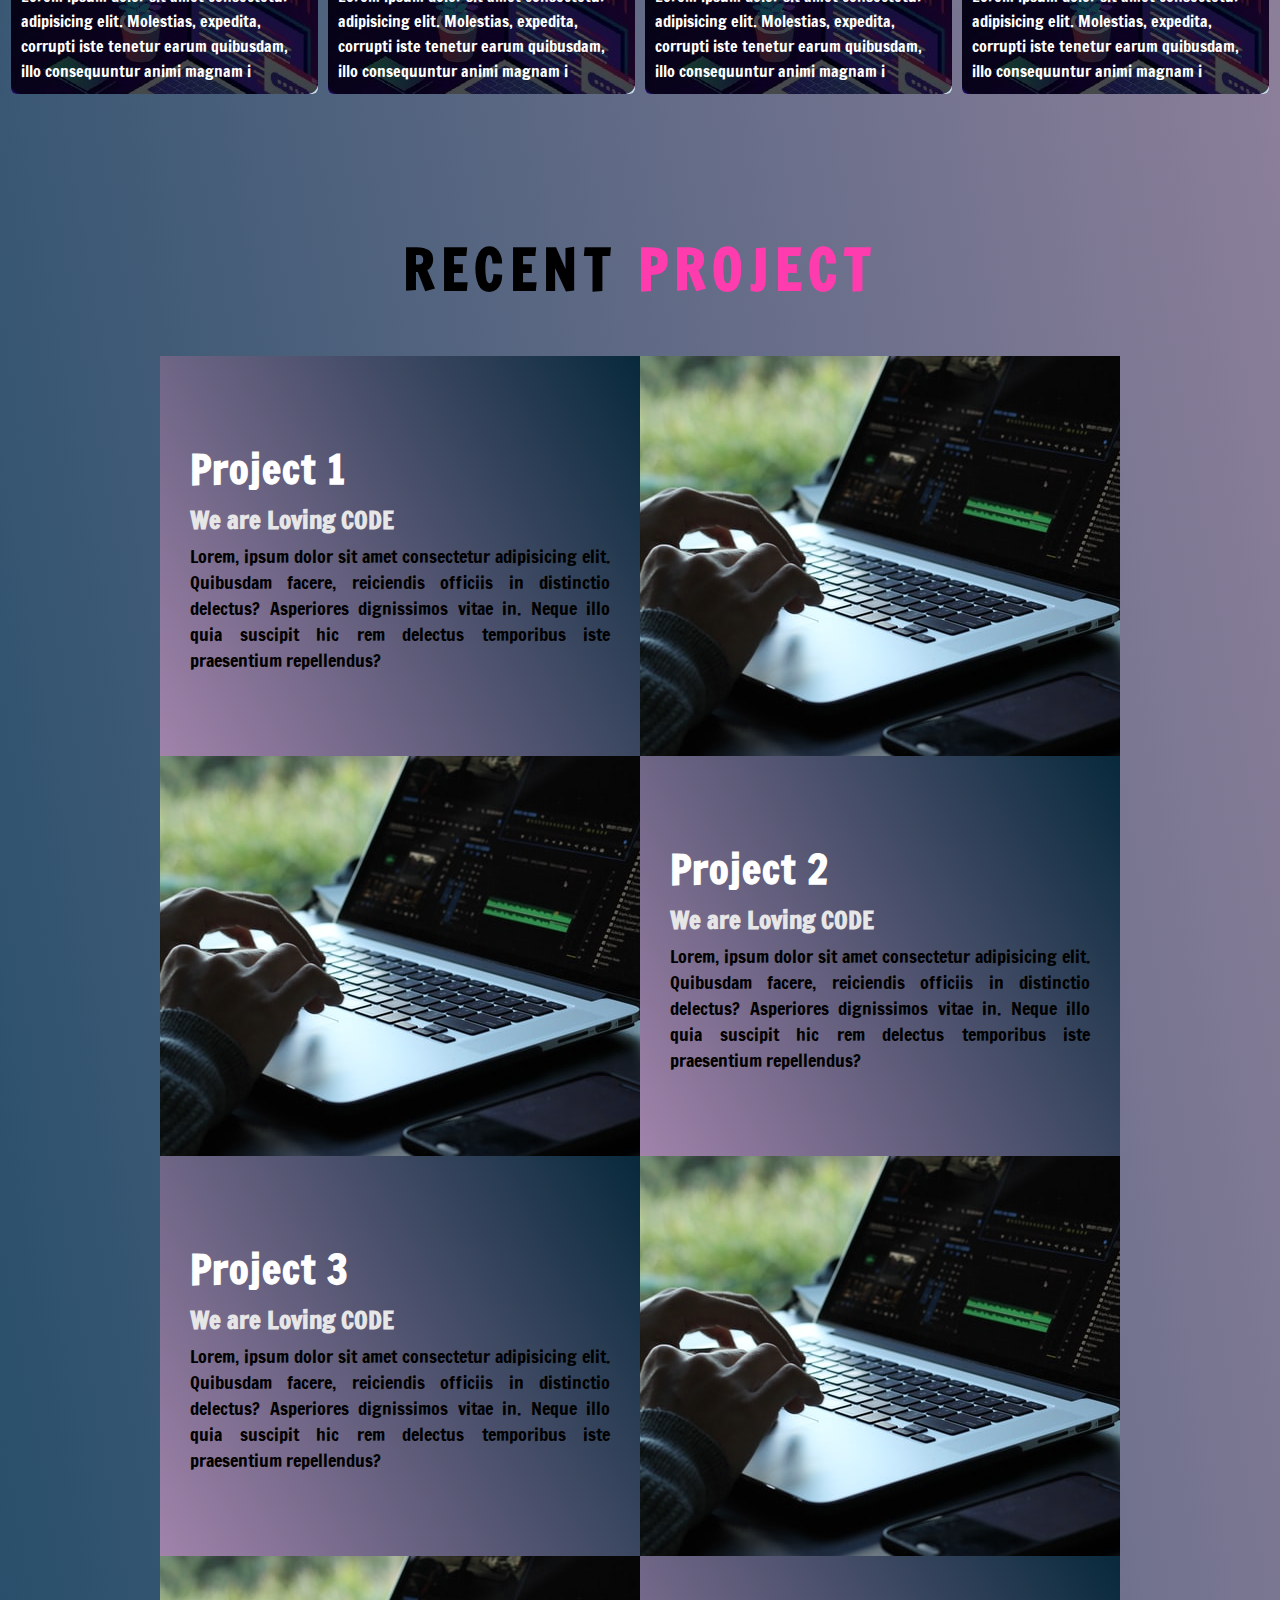
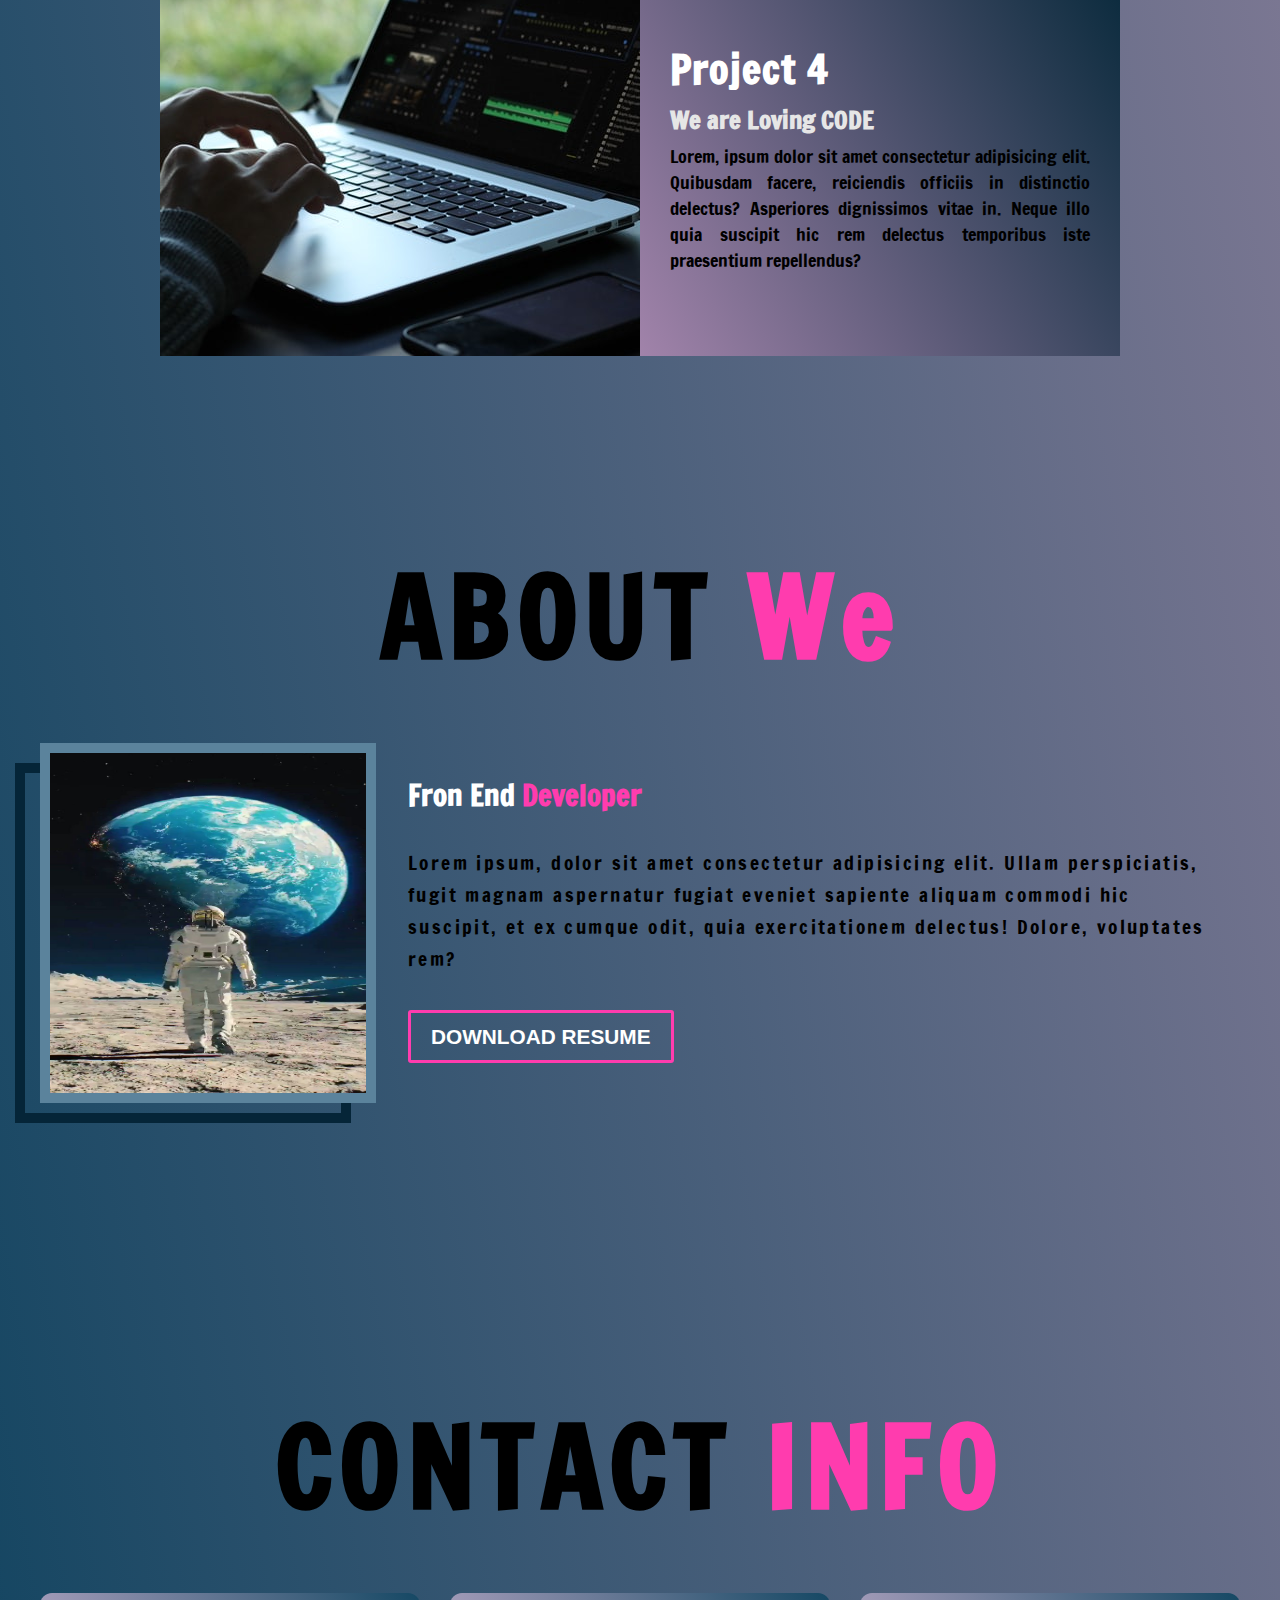
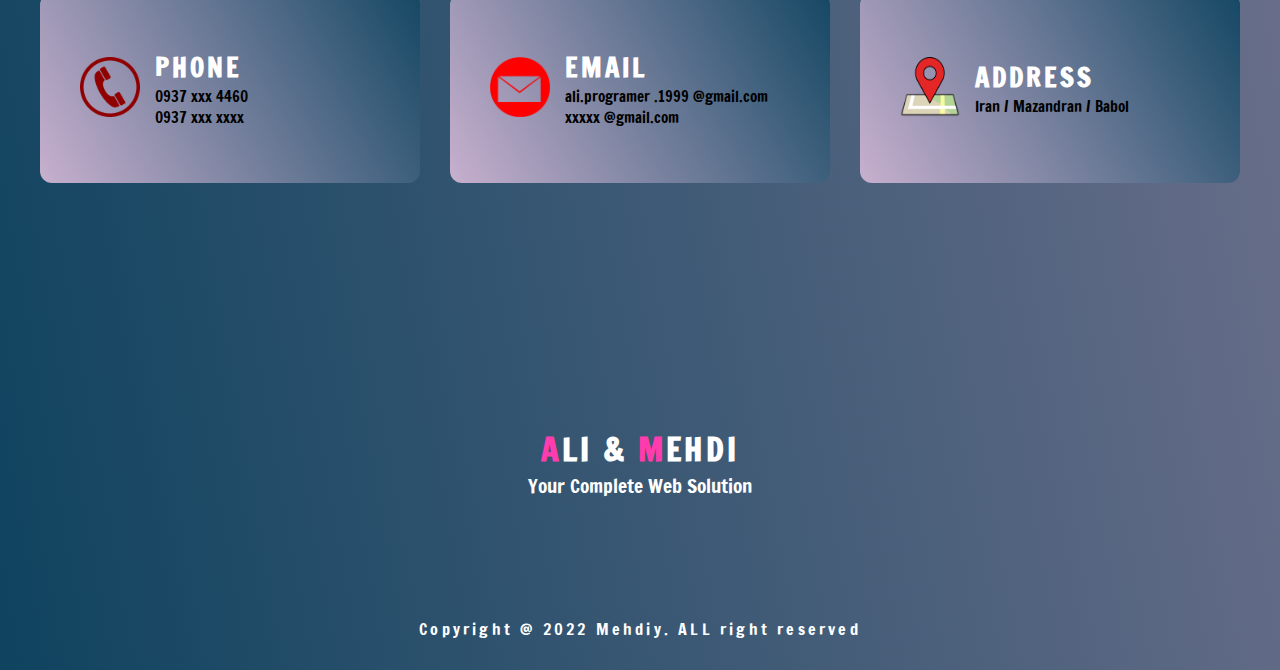
==== commit 547b6c2b: "tamam tamam 992px" ====
--- a/test-2 27.1/index.html
+++ b/test-2 27.1/index.html
@@ -233,8 +233,8 @@
 
                         <div class="text">
                             <h1 class="email">EMAIL</h1>
-                            <h3>ali.programer.1999@gmail.com</h3>
-                            <h3>xxxxx@gmail.com</h3>
+                            <h3>ali.programer .1999 @gmail.com</h3>
+                            <h3>xxxxx @gmail.com</h3>
                         </div>
                     
                     </div>
--- a/test-2 27.1/respansive/respansive.css
+++ b/test-2 27.1/respansive/respansive.css
@@ -6,12 +6,12 @@
 /*------tablet and small device form 992-----*/
 @media screen and (max-width : 992px) { 
     /*======navgation setting start=======*/
-    
     #home .navegation{
         display: none;
     }
     #home{
         overflow: hidden;
+        width: 100%;
     }
     #home .respansive-bar {
         position: relative;
@@ -130,6 +130,7 @@
     #home .continer{
         left: 23%;
         top: 24%;
+        width: 50%
     }
 
 /*======navgation setting end=======*/
@@ -159,6 +160,9 @@
 /*======service setting end=======*/
 
 /*======project setting start=======*/
+    #project{
+        width: 100%;
+    }
     #project .project-continer {
         max-width: 80%;
         margin: 0 auto;
@@ -188,6 +192,12 @@
         width: 100%;
         cursor:pointer;
     }
+    #project .project-continer .cards .box .image-project img{
+        width: 100%;
+        height: 100%;
+        object-fit: cover;
+    }
+
     #project .project-continer .cards .box .text{
         padding:14px;
         display: flex;
@@ -208,6 +218,7 @@
     /*======about setting start=======*/
         #about{
             height: 150vh;
+            width: 100%;
         }
         #about .about{
             width: 80%;
@@ -226,8 +237,12 @@
         #about .col-left{
             width: 50%;
             margin: 0 auto;
-            height: 300px;
-        }
+            height: 400px;
+        }
+        #about .col-left img{
+            object-fit: cover;
+        }
+
         #about .col-right{
             width: 72%;
             margin: auto;
@@ -242,7 +257,7 @@
     #contact{
         width: 100%;
         height: 100%;
-        margin-top: -15%;
+        margin-top: -3%;
         margin-bottom: 15%;
     }
     #contact .contact-continer{
@@ -266,10 +281,17 @@
         transition: all 0.3s ease;
         cursor: pointer;
       }
+    #contact .contact-continer .contact-box h3{
+        display: flex;
+        flex-wrap: wrap;
+        width: 100%;
+    }
+
       #contact .contact-continer .contact-box:hover{
         width: 47%;
         height: 190px;
     }
+
         /*======content setting end=======*/
 
         #footer .social-item,.text-h2{
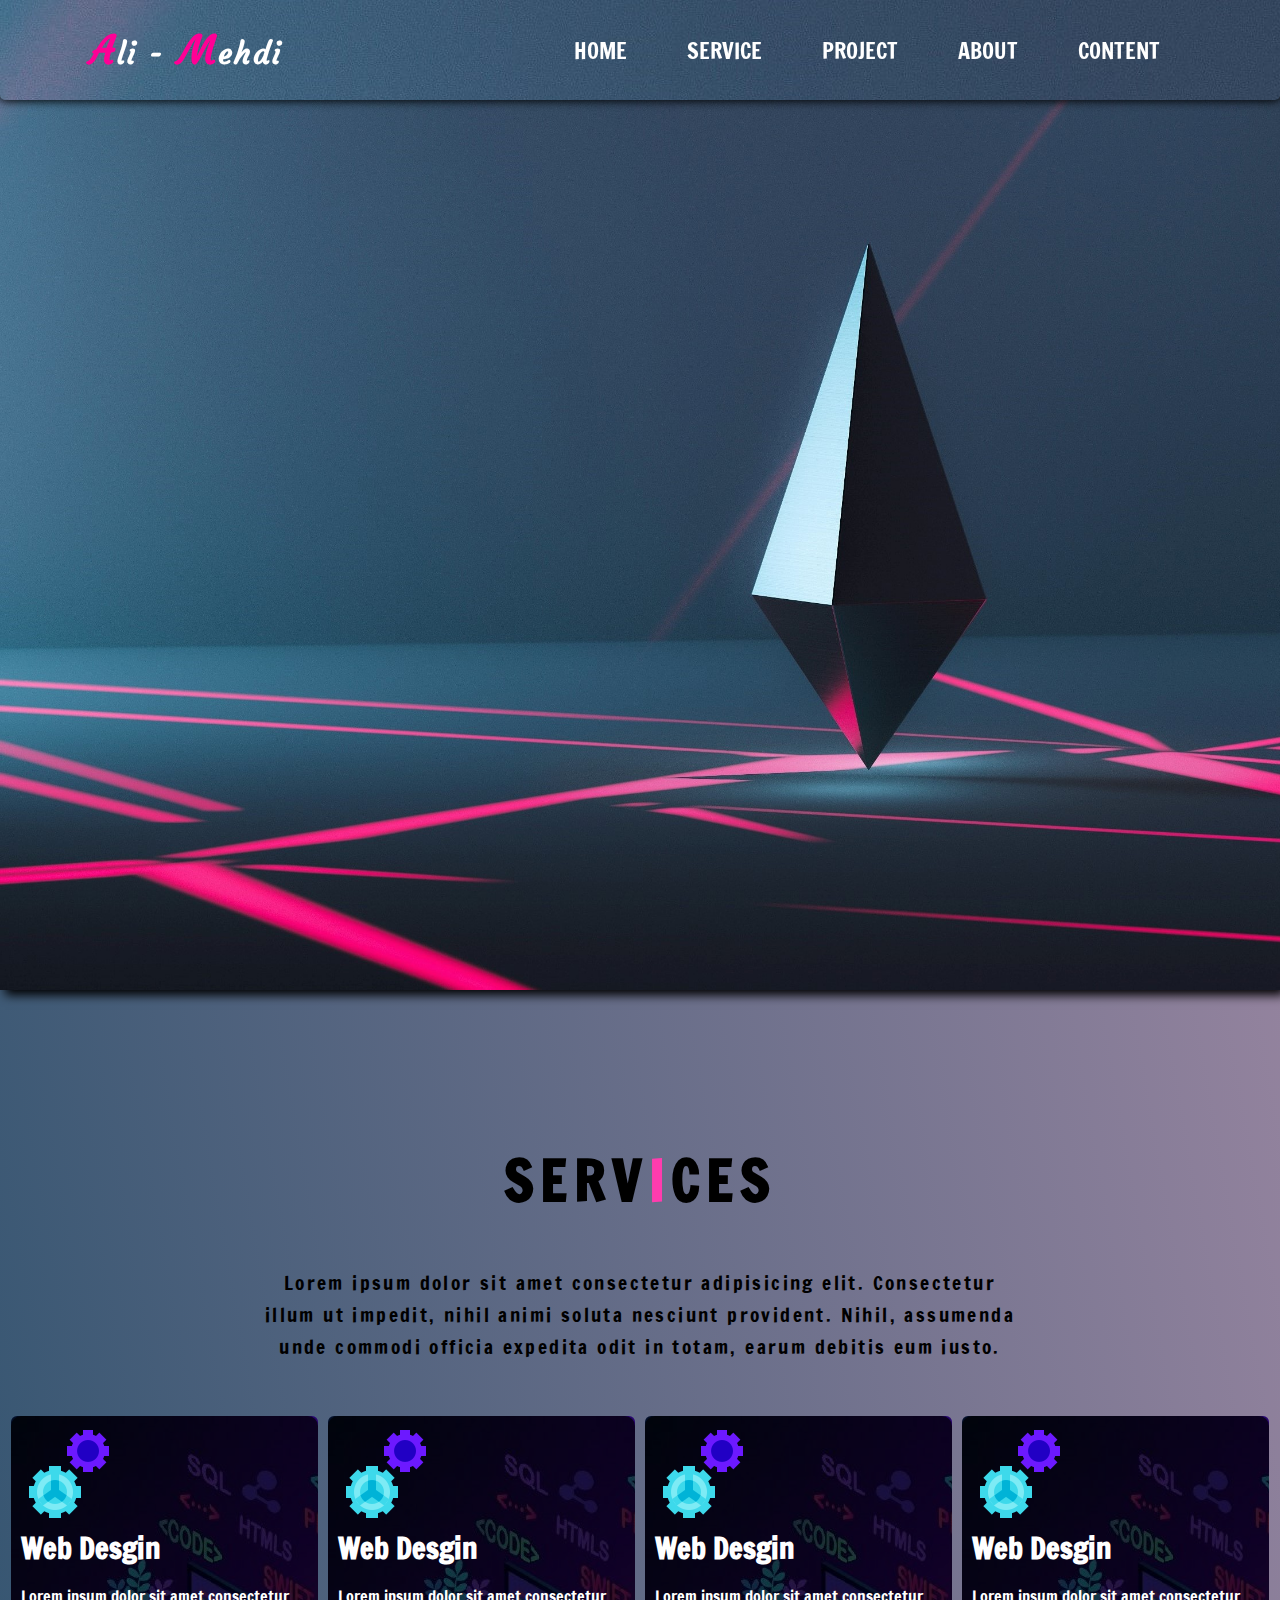
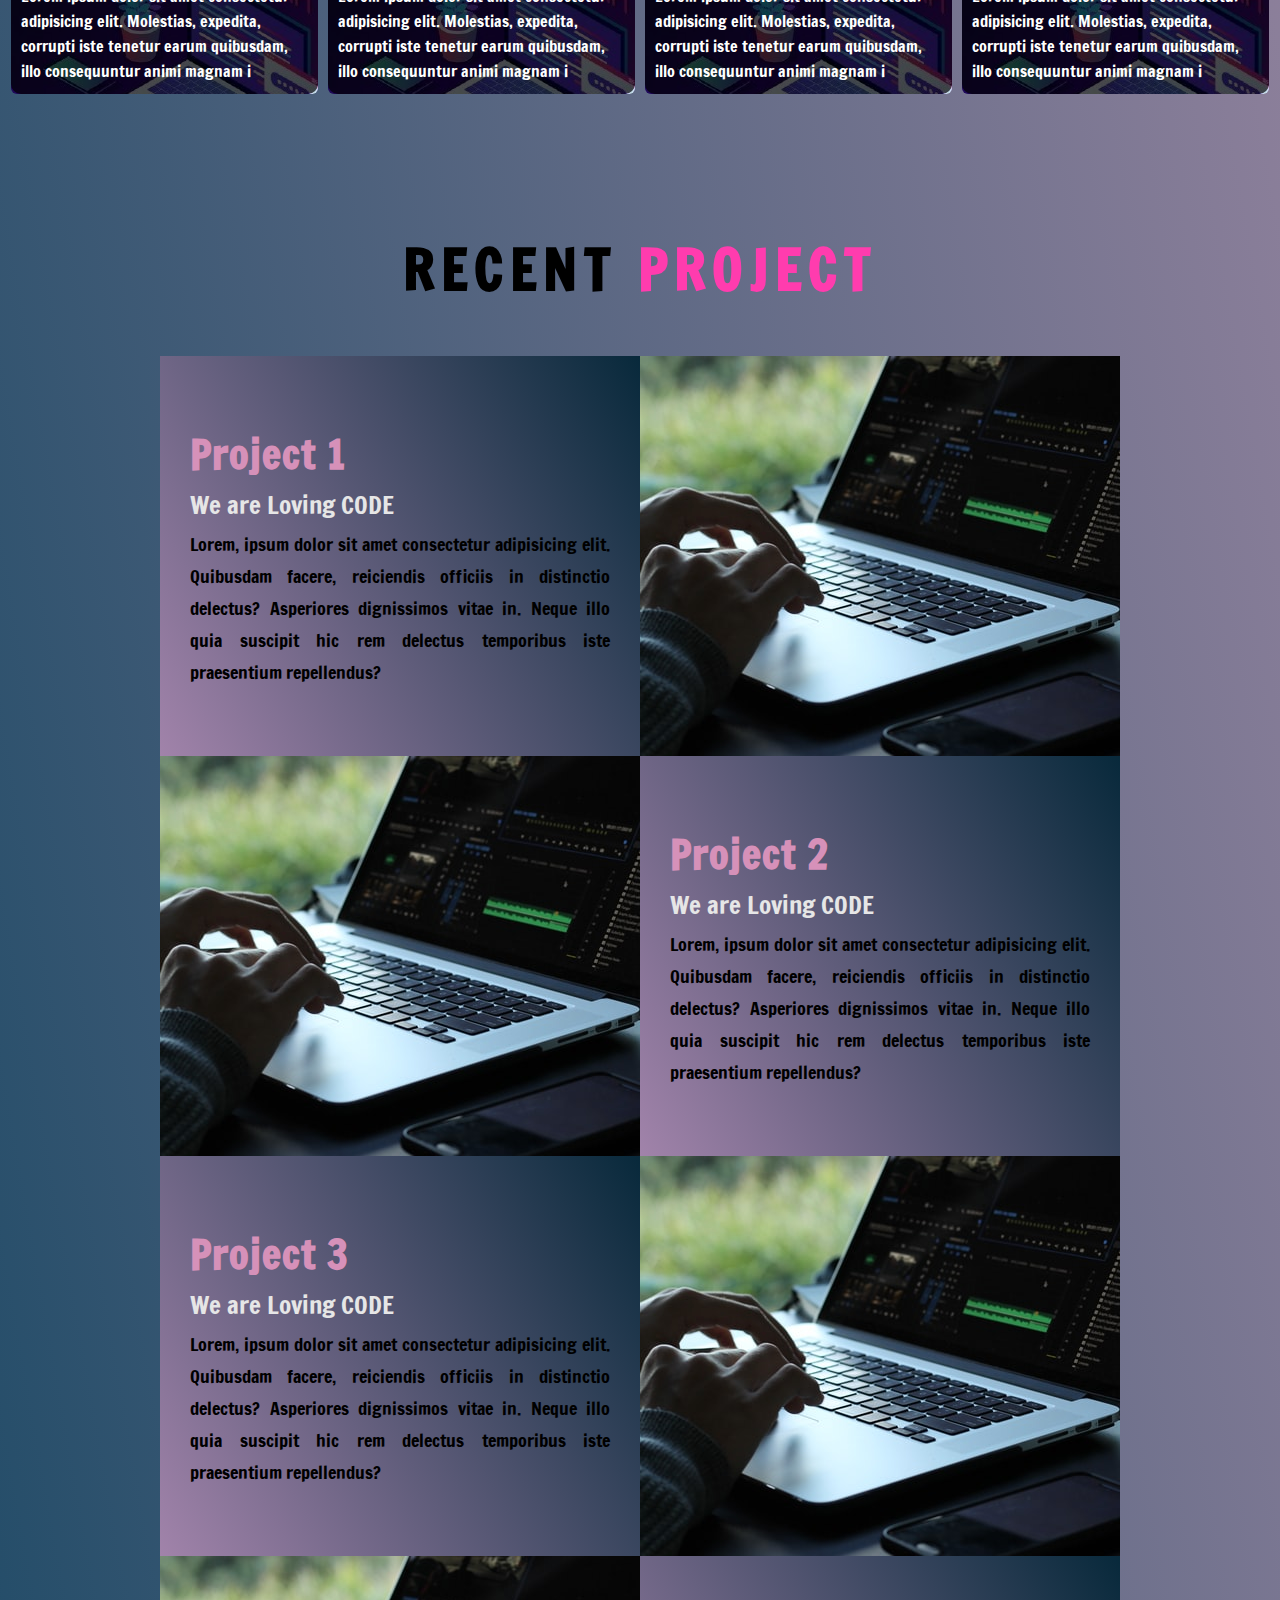
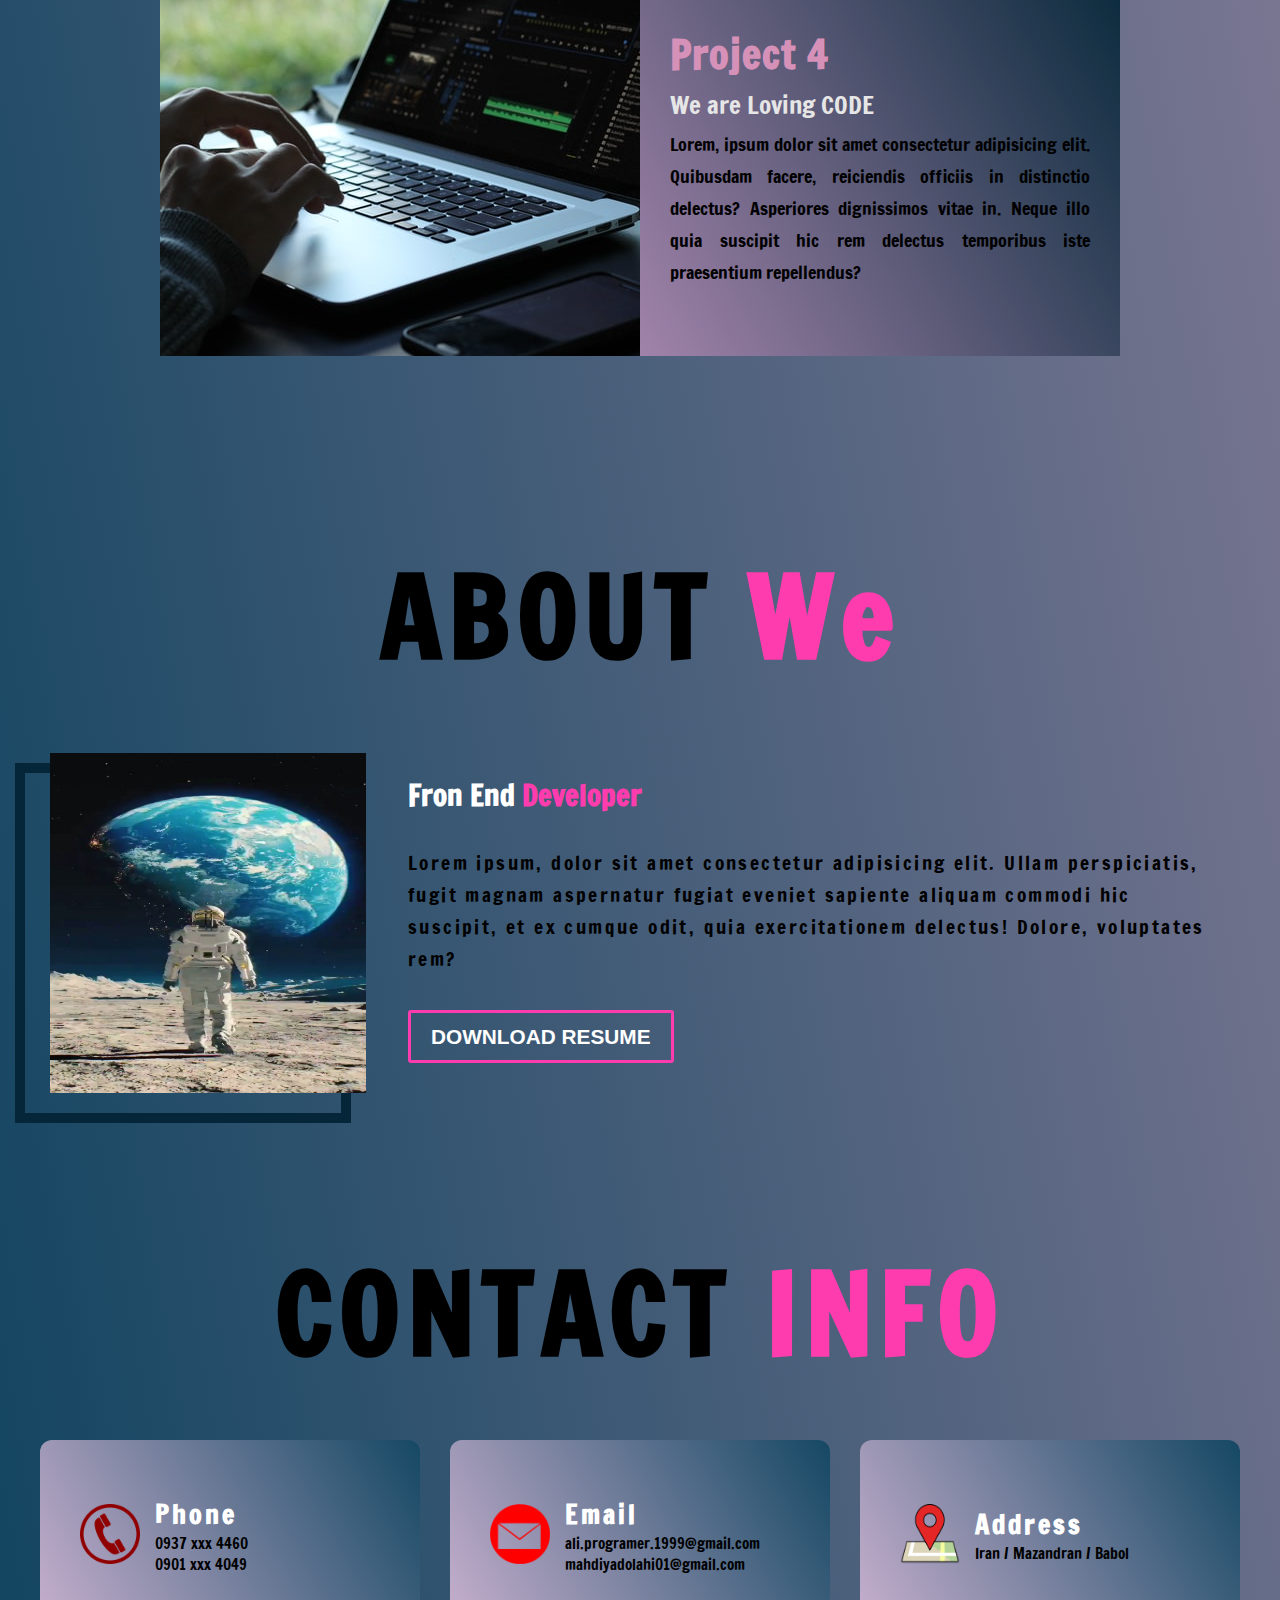
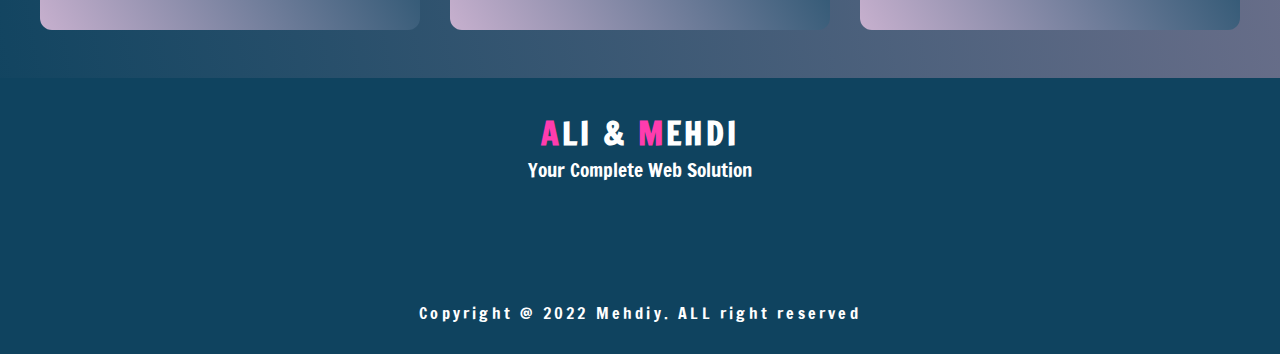
==== commit 22305091: "Responsive without  navegation" ====
--- a/test-2 27.1/index.html
+++ b/test-2 27.1/index.html
@@ -30,35 +30,23 @@
         </nav>
 
           <!-- for respansive -->
-        <div class="respansive-bar">
-
-            <input type="checkbox" id="mover">
-                <label for="mover" class="nav-mover">
-                    <i class="fas fa-exchange-alt"></i>
-                </label>
-
-            <nav id="sidebar">
-                <div class="logo-respansive">
-                    <h1><span>A</span>li -<span> M</span>ehdi</h1>
-                </div>
-                <ul class="menu-respansive">
-                    <li><a href="#">HOME</a></li>
-                    <li><a href="#services">SERVICE</a></li>
-                    <li><a href="#project">PROJECT</a></li>
-                    <li><a href="#about">ABOUT</a></li>
-                    <li><a href="#contact">CONTENT</a></li>
-                </ul>
-           
-                <div class="icon">
-                    <a href="#"><i class="fab fa-facebook-square"></i></a>
-                    <a href="#"><i class="fab fa-instagram"></i></a>
-                    <a href="#"> <i class="fab fa-twitter"></i> </a>
-                    <a href="#"> <i class="fab fa-linkedin"></i> </a>
-                </div>
-                <div class="text-nav">
-                    <h2>Your Complete Web Solution</h2>
-                </div>
-            </nav>
+          <div class="respansive-bar">
+            <div class="logo-respansive">
+                <h1><span>A</span>li -<span> M</span>ehdi</h1>
+            </div>
+          <ul class="menu-respansive">
+            <li><a href="#">HOME</a></li>
+            <li><a href="#services">SERVICE</a></li>
+            <li><a href="#project">PROJECT</a></li>
+            <li><a href="#about">ABOUT</a></li>
+            <li><a href="#contact">CONTENT</a></li>
+        </ul>
+        <div class="icon">
+            <a href="#"><i class="fab fa-facebook-square"></i></a>
+            <a href="#"><i class="fab fa-instagram"></i></a>
+            <a href="#"> <i class="fab fa-twitter"></i> </a>
+            <a href="#"> <i class="fab fa-linkedin"></i> </a>
+        </div>
         </div>
          <!-- end respansive -->
 
@@ -130,13 +118,14 @@
 
     <section id="project">
         <div class="project-continer">
+
             <div class="label">
                 <h1 class="section-title">RECENT <span>PROJECT</span></h1>
             </div>
 
             <div class="cards">
                 <div class="box">
-                    <div class="text">
+                    <div class="text">  
                         <h1>Project 1</h1>
                         <h2>We are Loving CODE</h2>
                         <p>Lorem, ipsum dolor sit amet consectetur adipisicing elit. Quibusdam facere, reiciendis officiis in distinctio delectus? Asperiores dignissimos vitae in. Neque illo quia suscipit hic rem delectus temporibus iste praesentium repellendus?</p>
@@ -146,7 +135,7 @@
                     </div>
                 </div>
 
-                <div class="box">
+                <div class="box revers">
                     <div class="text">
                         <h1>Project 2</h1>
                         <h2>We are Loving CODE</h2>
@@ -168,7 +157,7 @@
                     </div>
                 </div>
 
-                <div class="box">
+                <div class="box revers">
                     <div class="text">
                         <h1>Project 4</h1>
                         <h2>We are Loving CODE</h2>
@@ -184,7 +173,7 @@
     <!-- END section PROJECT -->
 <!-- Start About  Section  -->
     <section id="about">
-        <div class="about container">
+        <div class="about ">
             <div class="section-title">
                 <h1>ABOUT <span>We</span></h1>
             </div>
@@ -219,9 +208,9 @@
                         </div>
 
                         <div class="text">
-                            <h1 class="phone">PHONE</h1>
+                            <h1 class="phone">Phone</h1>
                             <h3>0937 xxx 4460</h3>
-                            <h3>0937 xxx xxxx</h3>
+                            <h3>0901 xxx 4049</h3>
                         </div>
                     </div>
                     
@@ -232,9 +221,9 @@
                         </div>
 
                         <div class="text">
-                            <h1 class="email">EMAIL</h1>
-                            <h3>ali.programer .1999 @gmail.com</h3>
-                            <h3>xxxxx @gmail.com</h3>
+                            <h1 class="email">Email</h1>
+                            <h3>ali.programer.1999@gmail.com</h3>
+                            <h3>mahdiyadolahi01@gmail.com</h3>
                         </div>
                     
                     </div>
@@ -245,7 +234,7 @@
                         </div>
 
                         <div class="text">
-                            <h1 class="address">ADDRESS</h1>
+                            <h1 class="address">Address</h1>
                             <h3>Iran / Mazandran / Babol</h3>
                         </div>
                     </div>
@@ -258,7 +247,7 @@
         <div class="footer container">
             <div class="brand">
                 <h1> <span>A</span>LI & <span>M</span>EHDI</h1>
-                <h2 class="text-h2"> Your Complete Web Solution</h2>
+                <h2> Your Complete Web Solution</h2>
             </div>
 
             <div class="social-icon">
--- a/test-2 27.1/css/style.css
+++ b/test-2 27.1/css/style.css
@@ -19,6 +19,7 @@
     letter-spacing: .4rem;
     margin-top: 5rem;
     margin-bottom: 3rem;
+    text-align: center;
 }
 .section-title span {
     color: rgb(255, 60, 174);
@@ -35,11 +36,12 @@
     border: 3px solid rgb(255, 60, 174);
     transition: all .5s ease-in-out;
 }
-/* پایان باتن */
+
 .btn:hover{
     background-color:rgb(255, 60, 174);
     color: rgb(0, 0, 0);
 }
+/* پایان باتن */
 #home{
     background-image: url(/image/home.jpg);
     height: 110vh;
@@ -110,7 +112,7 @@
     width: 520px;
 }
 #home .continer h2{
-    font-size: 45px;
+    font-size: 2.6rem;
     color: transparent;
     position: relative;
     letter-spacing: 2px;
@@ -156,7 +158,7 @@
 /*================= Start Service Section ===============*/
 
 #services .services{
-    max-width: 1600px;
+    max-width: 1500px;
     margin: auto;
     text-align: center;
     font-family: 'Roboto', sans-serif;
@@ -244,6 +246,9 @@
     height: 400px;
     width: 80%;
 }
+#project .project-continer .cards .box:nth-child(even){
+    flex-direction: row-reverse;
+}
 #project .project-continer .cards .box .text{
     padding: 30px;
     display: flex;
@@ -256,7 +261,7 @@
 }
 #project .project-continer .cards .box .text h1{
     font-size: 40px;
-    color: white;
+    color: rgb(214, 145, 185);
     letter-spacing: 1px;
     padding-bottom: 5px;
 }
@@ -265,10 +270,12 @@
     font-family: 'Francois One', sans-serif;
     color: rgb(230, 230, 230);
     padding-bottom: 6px;
+    font-weight: 400;
 }
 #project .project-continer .cards .box .text p{
     font-size: 18px;
     text-align: justify;
+    line-height: 2rem;
 }
 #project .project-continer .cards .box .image-project{
     height: 400px;
@@ -298,29 +305,26 @@
 
 
 /*=================== Start About section ===============*/
-#about{
-    height: 100vh;
-    width: 100%;
-}
+
 #about .about{
     width: 1200px;
     margin: 0 auto;
-    display: flex;
-    flex-direction: column;
-    justify-content: center;
-    align-items: center;
     padding: 50px 0;
+}
+#about .section-title{
+    text-align: center;
 }
 #about .about-bottom{
     display: flex;
     flex-wrap: wrap;
     flex-direction: row;
+
 }
 #about .col-left{
     width: 28%;
     height: 360px;
     position: relative;
-    border: 10px solid rgb(91, 131, 156);
+    border: 10px solid transparent;
 }
 #about .about .col-left::after{
     position: absolute;
@@ -332,6 +336,7 @@
     border: 10px solid rgb(5, 37, 56);
     z-index: -1;
 }
+
 #about .col-right{
     width: 72%;
     height: auto;
@@ -362,9 +367,7 @@
 /* End About section */
 /*=================== Start CONTACT section ===============*/
 
-#contact{
-    height: 80vh;
-}
+
 #contact .contact-continer{
     display: flex;
     flex-direction: column;
@@ -419,13 +422,14 @@
 #footer .footer{
     max-width: 100%;
     text-align: center;
-    margin: auto;
+    margin: 0 auto;
+    margin-top: 3rem;
     display: flex;
     flex-wrap: wrap;
     flex-direction: column;
     justify-items: center;
     align-items: center;
-    background-image: rgb(15, 67, 95);
+    background-color: rgb(15, 67, 95);
     font-family: 'Roboto', sans-serif;
 
 }
@@ -433,6 +437,7 @@
     color: #fff;
     font-size: 2rem;
     letter-spacing: .2rem;
+    margin-top: 2rem;
 }
 #footer .brand span{
     color:rgb(255, 60, 174);
@@ -511,9 +516,4 @@
     100%{
         color: rgb(255, 255, 255);
     }
-}
-@media screen and (min-width:992px){
-    #project .project-continer .cards .box:nth-child(even){
-        flex-direction: row-reverse;
-    }
 }--- a/test-2 27.1/respansive/respansive.css
+++ b/test-2 27.1/respansive/respansive.css
@@ -3,63 +3,112 @@
         display: none;
     }
 }
+/* Start  Mobile */
+@media screen and (max-width : 576px){
+    #home .continer{
+        position: absolute;
+        top: 40%;
+        left: 0;
+        text-align: center;
+        width: 520px;
+    }
+    #services .service-top{
+        width: 85%;
+        margin: auto;
+    }
+    #services .service-top p{
+        text-align: justify;
+       
+    }
+    #services .service-bottom{
+        font-size: 1.2rem;
+        display: flex;
+        flex-direction: column;
+        justify-content: center;
+        align-items: center;
+        flex-wrap: wrap;
+       
+    }
+    #services .services .service-item{
+        width: 85%;
+        margin-top: 5rem;
+   }
+   #project .project-continer{
+    width: 0;
+}
+   #project .project-continer .cards .box{
+    display: flex;
+    align-items: center;
+    justify-content: flex-start;
+    height: 100%;
+    width: 150%;
+    flex-direction: column;
+    margin-top: 100px;
+    border-radius: 10px;
+    }
+    #project .project-continer .cards .box:nth-child(even){
+        flex-direction: column;
+    }
+    #project .project-continer .cards .revers{
+        display: flex;
+        align-items: center;
+        justify-content: flex-start;
+        height: 100%;
+        width: 150%;
+        flex-direction: column;
+        margin-top: 100px;
+        border-radius: 10px;
+    }
+  
+    #about .about{
+        width: 100%;
+        margin: 0 auto;
+        padding: 50px 0;
+    }
+  
+    #about .about-bottom{
+        display: flex;
+        flex-wrap: wrap;
+        flex-direction: column;
+        justify-content: center;
+        align-items: center;
+    
+    }
+    #about .col-left{
+        width: 60%;
+        height: 360px;
+        margin-bottom: 4rem;
+       
+    }
+    #contact .contact-continer .all-box{
+        display: flex;
+        justify-content: space-between;
+        align-items: center;
+        flex-direction: column;
+    }
+    #contact .contact-continer .contact-box{
+      margin: 3rem 0;
+    }
+}
+/* End  Mobile */
+
 /*------tablet and small device form 992-----*/
+
 @media screen and (max-width : 992px) { 
-    /*======navgation setting start=======*/
     #home .navegation{
         display: none;
     }
-    #home{
-        overflow: hidden;
+    /* #home{
         width: 100%;
     }
-    #home .respansive-bar {
-        position: relative;
-        width: 33px;
-        height: 100%;
-    }
-    #home .respansive-bar #sidebar{
+    #home .respansive-bar{
         position: fixed;
         display: flex;
         flex-direction: column;
         height: 100%;
-        width: 270px;
+        width: 30%;
         background-image: linear-gradient(80deg, rgb(23, 105, 153) 0%,rgb(172, 121, 184)100%);
-        z-index: 1;
-        overflow: hidden;
-        left: -250px;
-        transition: all 0.4s ease;
     }
-    #home input[type="checkbox"]{
-        display: none;
-    }
-    #home #mover:checked ~ .nav-mover{
-        left: 280px;
-    }
-    #home #mover:checked ~ #sidebar{
-        left: 0;
-    }
-    
-    #home .respansive-bar .nav-mover{
-        position: fixed;
-        top: 30px;
-        left: 10px;
-        z-index: 999;
-        height: 45px;
-        width: 45px;
-        color: #fff;
-        background-image: linear-gradient(80deg, rgb(172, 121, 184) 0%, rgb(60, 108, 136)100%);
-        text-align: center;
-        line-height: 45px;
-        font-size: 20px;
-        border-radius: 9px;
-        cursor: pointer;
-        transition: all 0.4s ease;
-    }
-    #home .respansive-bar .nav-mover:hover{
-        animation: color-bottom 1s infinite;
-    }
-
     #home .respansive-bar .logo-respansive{
         margin: 25px auto;
     }
@@ -68,24 +117,25 @@
         letter-spacing: 2px;
         color: white;
     }
-    #home #sidebar .logo-respansive span{
+    #home .respansive-bar .logo-respansive span{
         color: rgb(255, 0, 149);
         font-size: 40px;
         font-weight: 800;
     }
-    #home #sidebar .menu-respansive{
+    #home .menu-respansive{
         position: relative;
         height: 100%;
         width: 100%;
         list-style: none;
     }
-    #home #sidebar .menu-respansive li{
+    #home .menu-respansive li{
         list-style-type: none;
+        
         line-height: 60px;
         border-top: 1px solid rgba(255,255,255,0.4);
         border-bottom: 1px solid rgba(53, 51, 51, 0.4);
     }
-    #home #sidebar .menu-respansive a{
+    #home .menu-respansive a{
        text-decoration: none;
        color: white;
        font-size: 23px;
@@ -97,230 +147,9 @@
        display: block;
        transition: all 0.3s ease;
     }
-    #home #sidebar .menu-respansive a:hover{
+    #home .menu-respansive a:hover{
         box-shadow: 10px 10px 20px #222;
     }
-    #home #sidebar .icon{
-        display: flex;
-        justify-content: center;
-        align-items: center;
-        margin-bottom: 50px;
-    }
-    #home #sidebar .text-nav{
-        text-align: center;
-        margin-bottom: 80px;
-        color: white;
-        font-weight: 300;
-        font-size: 15px;
-        letter-spacing: 2px;
-    }
-    #home .respansive-bar #sidebar .icon a{
-        color:white;
-        margin: 0 15px;
-        font-size: 30px;
-        transition: all 0.3s ease;
-        background-color: transparent;
-    }
-    #home #sidebar .icon a:hover{
-      animation: color-bottom 1s infinite;
-    }
-    
-/*======navgation setting end=======*/
+    #home */
 
-    #home .continer{
-        left: 23%;
-        top: 24%;
-        width: 50%
-    }
-
-/*======navgation setting end=======*/
-    
-    #services{
-        width: 100%;
-    }
-    #services .service-top{
-        display: flex;
-        flex-direction: column;
-        align-items: center;
-        text-align: justify;
-    }
-    #services .service-bottom{
-        display: flex;
-        flex-direction: row;
-        justify-content: center;
-        align-items: center;
-    }
-    #services .service-bottom .service-item{
-        display: flex;
-        width: 40%;
-        flex-direction: row;
-        flex-wrap: wrap;
-        background-color: lawngreen;
-    }
-/*======service setting end=======*/
-
-/*======project setting start=======*/
-    #project{
-        width: 100%;
-    }
-    #project .project-continer {
-        max-width: 80%;
-        margin: 0 auto;
-        padding: 50px 0;
-    }
-    #project .project-continer .cards{
-        display: flex;
-        justify-content: center;
-        align-items: center;
-        flex-wrap: wrap;
-        flex-direction: row;
-    }
-
-    #project .project-continer .cards .box{
-        display: flex;
-        flex-direction: column-reverse;
-        align-items: center;
-        justify-content: center;
-        height:600px;
-        width: 40%;
-        margin: 20px auto;
-        overflow: hidden;
-        border-radius: 10px;
-    }
-    #project .project-continer .cards .box .image-project{
-        height: 100%;
-        width: 100%;
-        cursor:pointer;
-    }
-    #project .project-continer .cards .box .image-project img{
-        width: 100%;
-        height: 100%;
-        object-fit: cover;
-    }
-
-    #project .project-continer .cards .box .text{
-        padding:14px;
-        display: flex;
-        flex-direction: column;
-        justify-content: center;
-        align-items: center;
-        text-align: center;
-        width: 100%;
-        height: 100%;
-        background-image:  linear-gradient(60deg, rgb(161, 131, 170) 0%,rgb(8, 41, 59)100%);
-    }
-    #project .project-continer .cards .box .text p{
-        font-size: 15px;
-        text-align: center;
-    }
-    /*======project setting end=======*/
-
-    /*======about setting start=======*/
-        #about{
-            height: 150vh;
-            width: 100%;
-        }
-        #about .about{
-            width: 80%;
-            margin: -10% auto;
-            display: flex;
-            flex-direction: column;
-            justify-content: center;
-            align-items: center;
-        }
-        #about .about-bottom{
-            display: flex;
-            align-items: center;
-            flex-direction: row;
-        }
-        
-        #about .col-left{
-            width: 50%;
-            margin: 0 auto;
-            height: 400px;
-        }
-        #about .col-left img{
-            object-fit: cover;
-        }
-
-        #about .col-right{
-            width: 72%;
-            margin: auto;
-            text-align: center;
-        }
-        #about .col-right p{
-            font-size: 15px;
-            text-align: center;
-        }
-        /*======about setting end=======*/
-    /*======content setting start=======*/
-    #contact{
-        width: 100%;
-        height: 100%;
-        margin-top: -3%;
-        margin-bottom: 15%;
-    }
-    #contact .contact-continer{
-        width: 80%;
-        margin: auto;
-    }
-    #contact .contact-continer .all-box{
-        flex-wrap: wrap;
-        margin: auto;
-    }
-    #contact .contact-continer .contact-box{
-        padding: 0 40px;
-        margin: 10px auto;
-        width: 45%;
-        height: 190px;
-        background-image:  linear-gradient(60deg, rgb(199, 176, 206) 0%,rgb(21, 72, 100)100%);;
-        display: flex;
-        flex-direction: row;
-        align-items: center;
-        border-radius: 12px;
-        transition: all 0.3s ease;
-        cursor: pointer;
-      }
-    #contact .contact-continer .contact-box h3{
-        display: flex;
-        flex-wrap: wrap;
-        width: 100%;
-    }
-
-      #contact .contact-continer .contact-box:hover{
-        width: 47%;
-        height: 190px;
-    }
-
-        /*======content setting end=======*/
-
-        #footer .social-item,.text-h2{
-            display: none;
-        }
-        #footer h1{
-            margin-bottom: -50px;
-        }
-
-        #bottom .bottom-home{
-            color: rgb(255, 255, 255);
-        }
-
-    /*===animatiom setting====*/
-    
-    
-    @keyframes color-bottom{
-        25%{
-            color: rgb(170, 70, 70);
-        }
-        50%{
-            color: rgb(137, 255, 255);
-        }
-        75%{
-            color: rgb(105, 38, 89);
-        }
-        100%{
-            color: rgb(255, 255, 255);
-        }
-    }
-}
-/*------ finish tablet and small device form 992 -----*/+}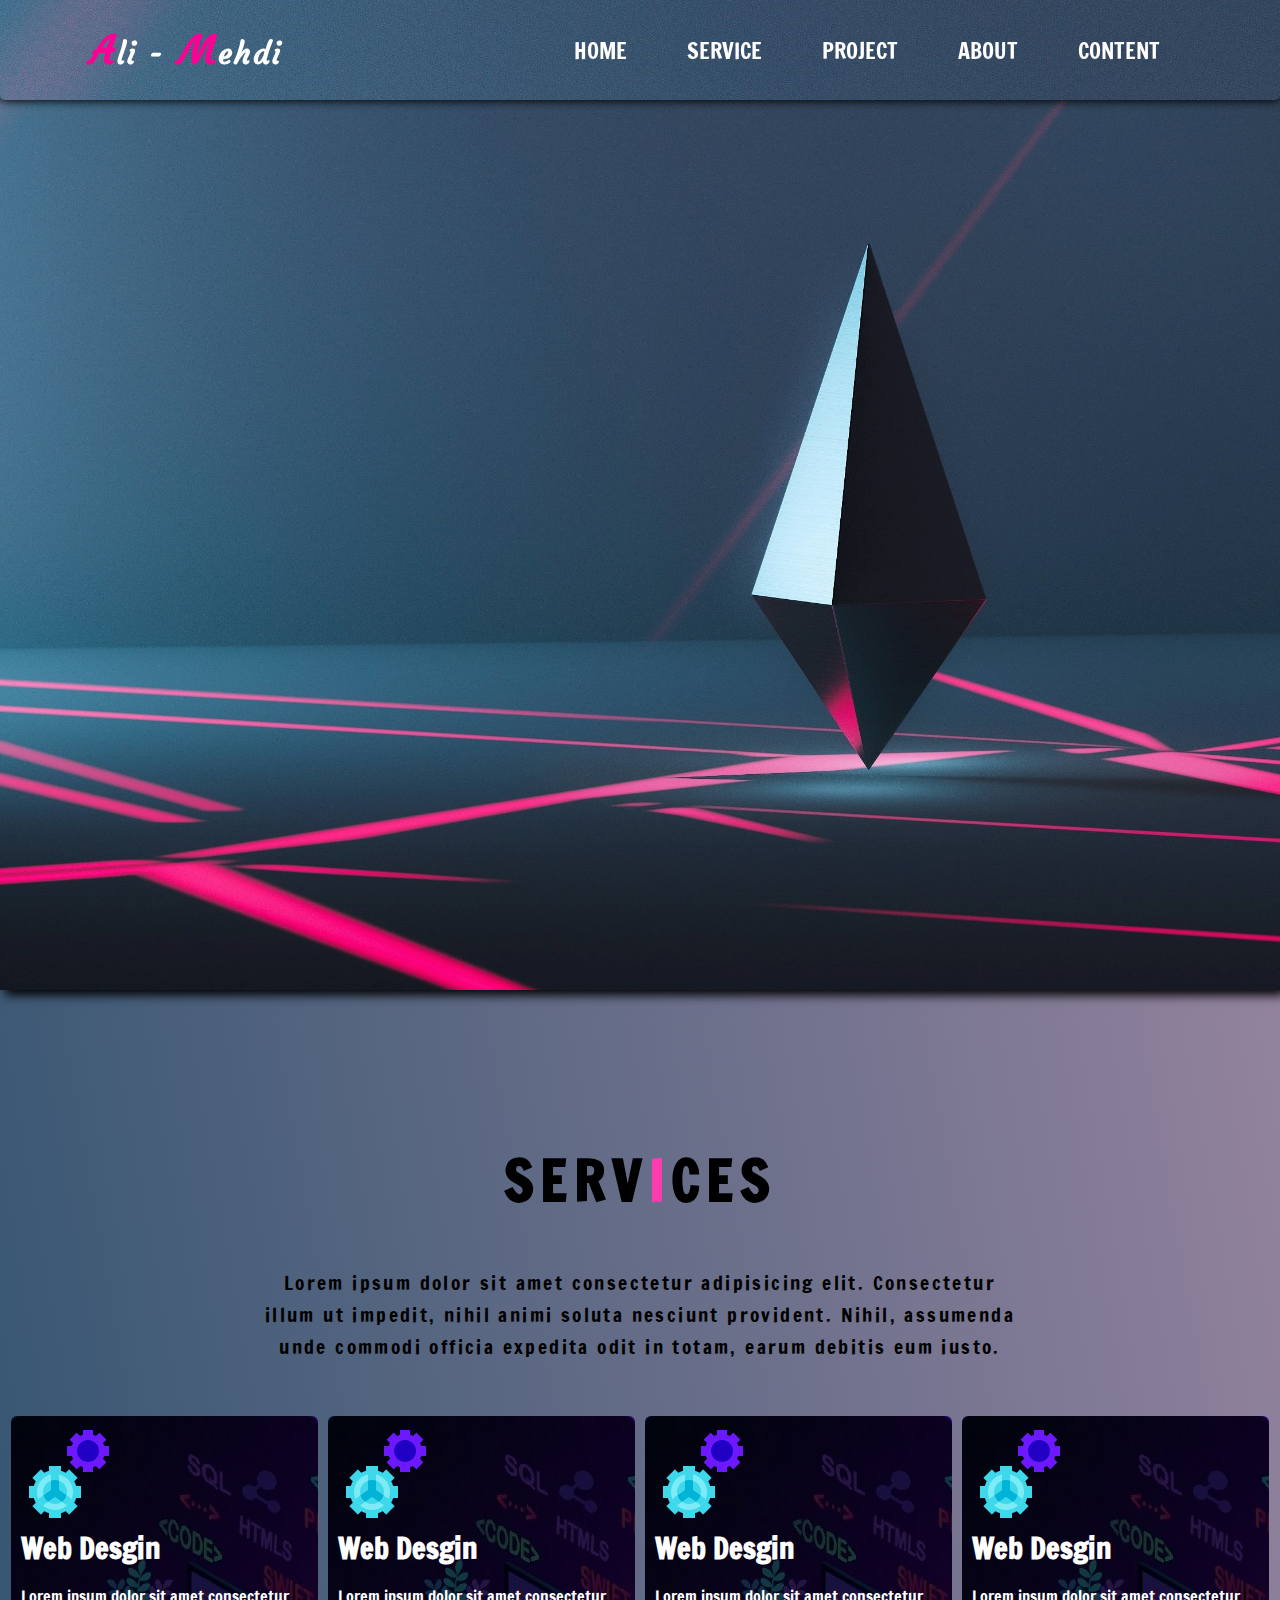
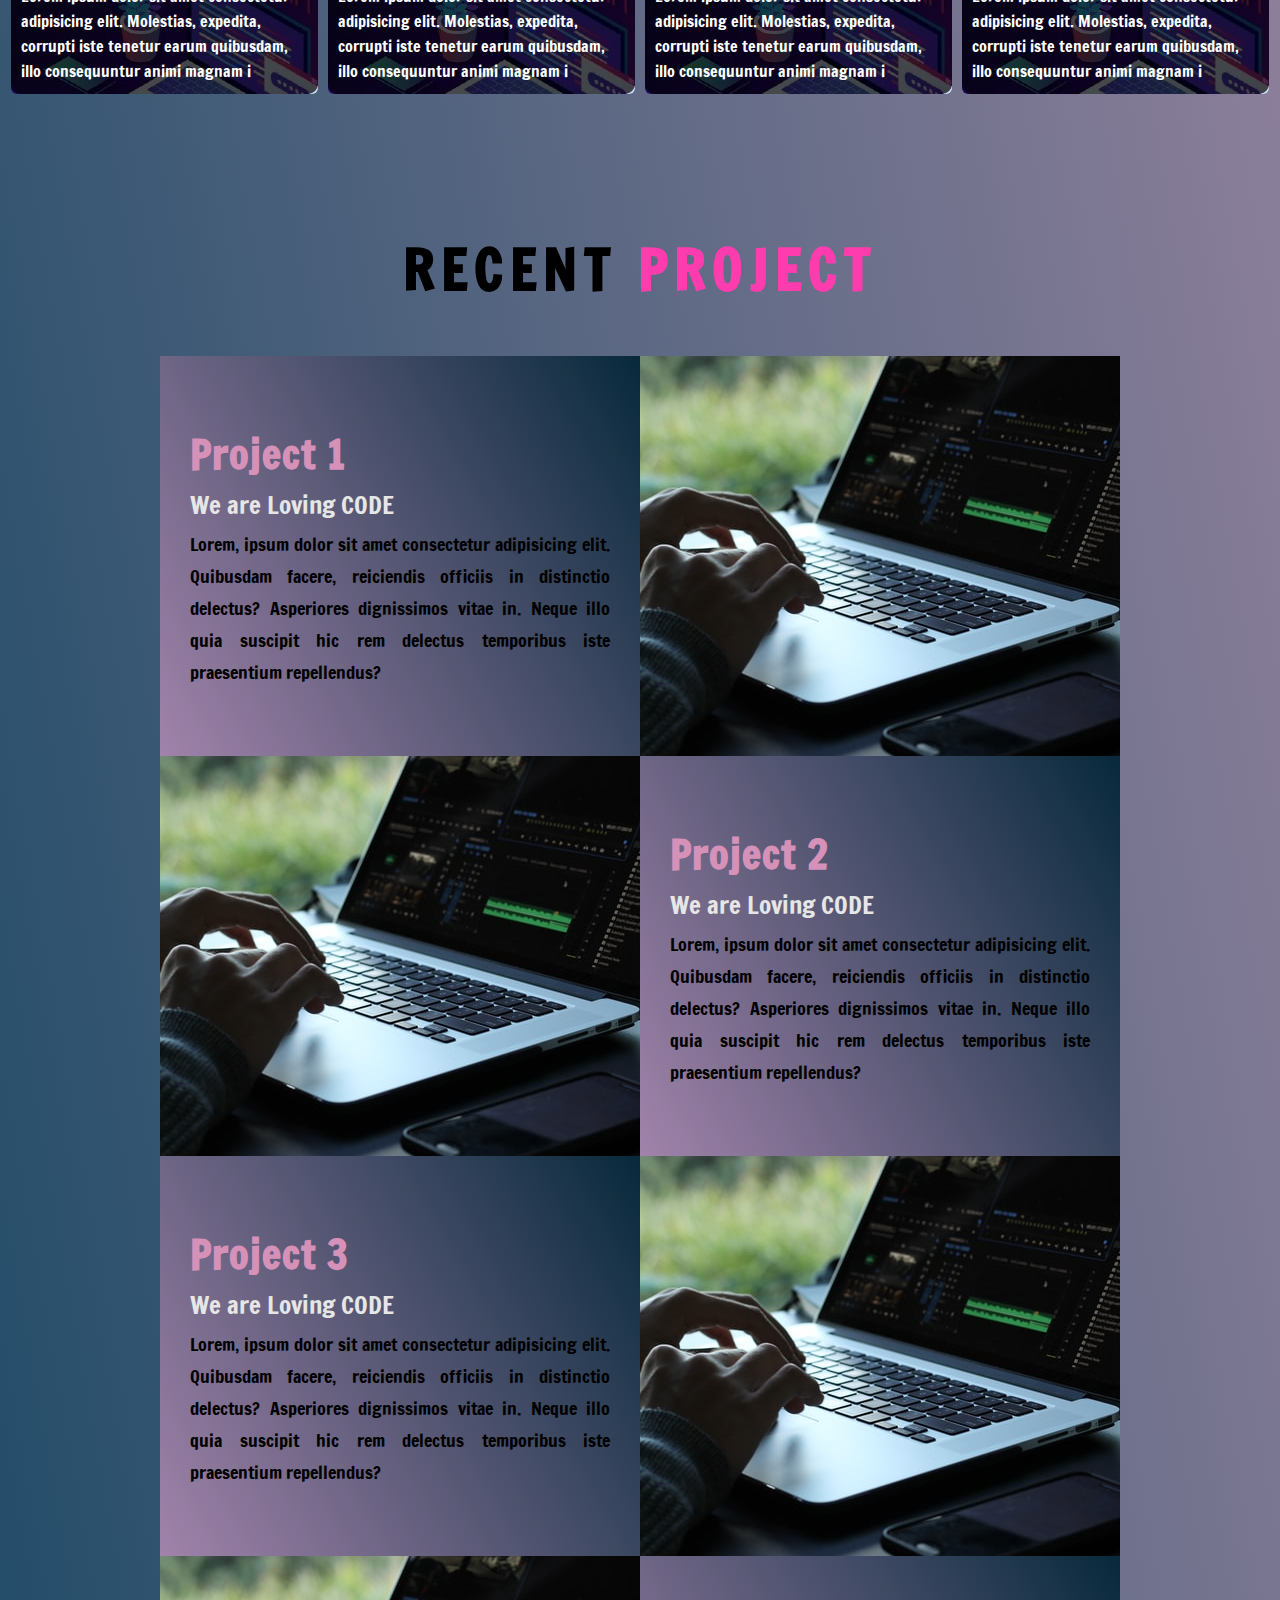
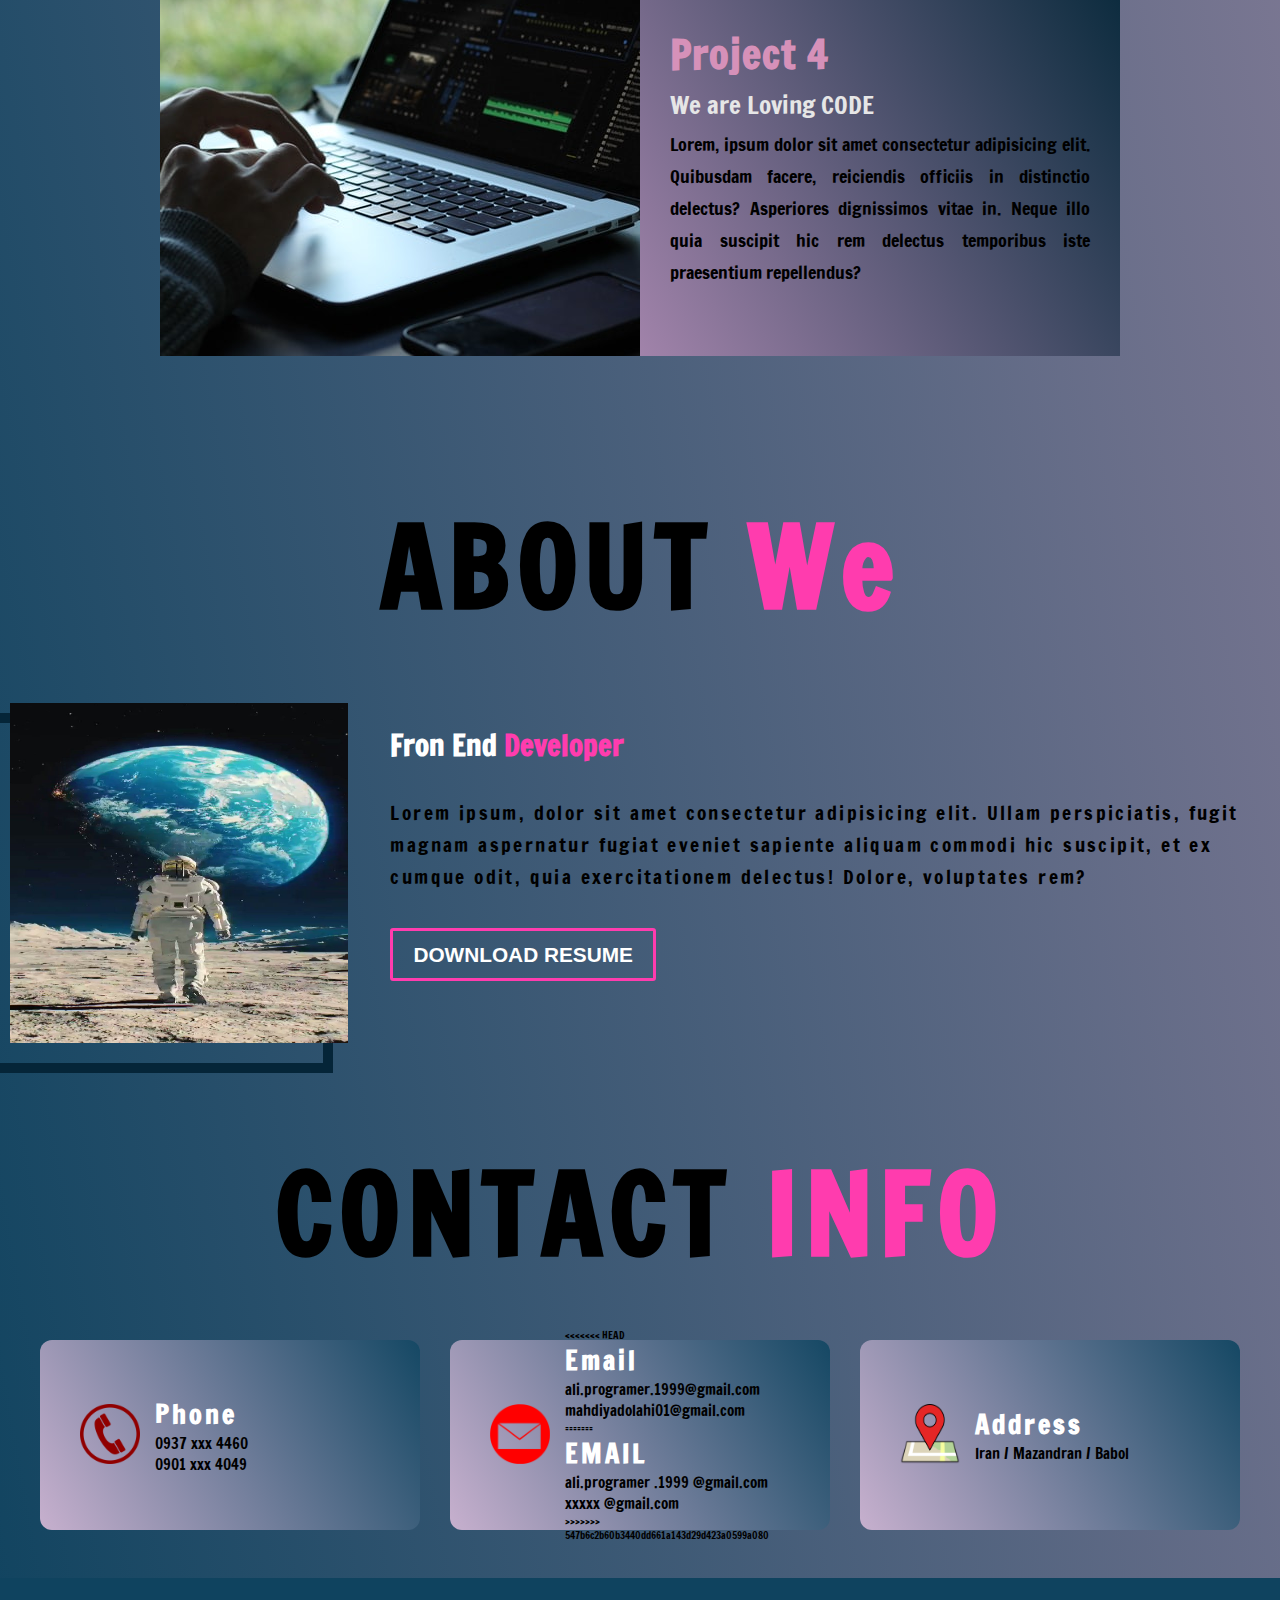
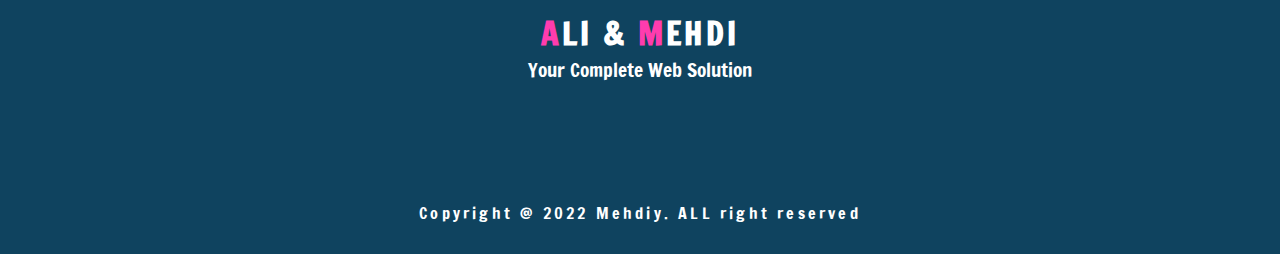
==== commit 2441cbcc: "Merge branch 'main' of https://github.com/aliprogramer1999/test-site-2" ====
--- a/test-2 27.1/index.html
+++ b/test-2 27.1/index.html
@@ -30,23 +30,35 @@
         </nav>
 
           <!-- for respansive -->
-          <div class="respansive-bar">
-            <div class="logo-respansive">
-                <h1><span>A</span>li -<span> M</span>ehdi</h1>
-            </div>
-          <ul class="menu-respansive">
-            <li><a href="#">HOME</a></li>
-            <li><a href="#services">SERVICE</a></li>
-            <li><a href="#project">PROJECT</a></li>
-            <li><a href="#about">ABOUT</a></li>
-            <li><a href="#contact">CONTENT</a></li>
-        </ul>
-        <div class="icon">
-            <a href="#"><i class="fab fa-facebook-square"></i></a>
-            <a href="#"><i class="fab fa-instagram"></i></a>
-            <a href="#"> <i class="fab fa-twitter"></i> </a>
-            <a href="#"> <i class="fab fa-linkedin"></i> </a>
-        </div>
+        <div class="respansive-bar">
+
+            <input type="checkbox" id="mover">
+                <label for="mover" class="nav-mover">
+                    <i class="fas fa-exchange-alt"></i>
+                </label>
+
+            <nav id="sidebar">
+                <div class="logo-respansive">
+                    <h1><span>A</span>li -<span> M</span>ehdi</h1>
+                </div>
+                <ul class="menu-respansive">
+                    <li><a href="#">HOME</a></li>
+                    <li><a href="#services">SERVICE</a></li>
+                    <li><a href="#project">PROJECT</a></li>
+                    <li><a href="#about">ABOUT</a></li>
+                    <li><a href="#contact">CONTENT</a></li>
+                </ul>
+           
+                <div class="icon">
+                    <a href="#"><i class="fab fa-facebook-square"></i></a>
+                    <a href="#"><i class="fab fa-instagram"></i></a>
+                    <a href="#"> <i class="fab fa-twitter"></i> </a>
+                    <a href="#"> <i class="fab fa-linkedin"></i> </a>
+                </div>
+                <div class="text-nav">
+                    <h2>Your Complete Web Solution</h2>
+                </div>
+            </nav>
         </div>
          <!-- end respansive -->
 
@@ -135,7 +147,7 @@
                     </div>
                 </div>
 
-                <div class="box revers">
+                <div class="box">
                     <div class="text">
                         <h1>Project 2</h1>
                         <h2>We are Loving CODE</h2>
@@ -157,7 +169,7 @@
                     </div>
                 </div>
 
-                <div class="box revers">
+                <div class="box">
                     <div class="text">
                         <h1>Project 4</h1>
                         <h2>We are Loving CODE</h2>
@@ -221,9 +233,15 @@
                         </div>
 
                         <div class="text">
+<<<<<<< HEAD
                             <h1 class="email">Email</h1>
                             <h3>ali.programer.1999@gmail.com</h3>
                             <h3>mahdiyadolahi01@gmail.com</h3>
+=======
+                            <h1 class="email">EMAIL</h1>
+                            <h3>ali.programer .1999 @gmail.com</h3>
+                            <h3>xxxxx @gmail.com</h3>
+>>>>>>> 547b6c2b60b3440dd661a143d29d423a0599a080
                         </div>
                     
                     </div>
@@ -247,7 +265,7 @@
         <div class="footer container">
             <div class="brand">
                 <h1> <span>A</span>LI & <span>M</span>EHDI</h1>
-                <h2> Your Complete Web Solution</h2>
+                <h2 class="text-h2"> Your Complete Web Solution</h2>
             </div>
 
             <div class="social-icon">
--- a/test-2 27.1/css/style.css
+++ b/test-2 27.1/css/style.css
@@ -158,7 +158,7 @@
 /*================= Start Service Section ===============*/
 
 #services .services{
-    max-width: 1500px;
+    max-width: 1600px;
     margin: auto;
     text-align: center;
     font-family: 'Roboto', sans-serif;
@@ -246,9 +246,6 @@
     height: 400px;
     width: 80%;
 }
-#project .project-continer .cards .box:nth-child(even){
-    flex-direction: row-reverse;
-}
 #project .project-continer .cards .box .text{
     padding: 30px;
     display: flex;
@@ -305,7 +302,14 @@
 
 
 /*=================== Start About section ===============*/
-
+<<<<<<< HEAD
+
+=======
+#about{
+    height: 100vh;
+    width: 100%;
+}
+>>>>>>> 547b6c2b60b3440dd661a143d29d423a0599a080
 #about .about{
     width: 1200px;
     margin: 0 auto;
@@ -318,7 +322,6 @@
     display: flex;
     flex-wrap: wrap;
     flex-direction: row;
-
 }
 #about .col-left{
     width: 28%;
@@ -336,7 +339,6 @@
     border: 10px solid rgb(5, 37, 56);
     z-index: -1;
 }
-
 #about .col-right{
     width: 72%;
     height: auto;
@@ -516,4 +518,9 @@
     100%{
         color: rgb(255, 255, 255);
     }
+}
+@media screen and (min-width:992px){
+    #project .project-continer .cards .box:nth-child(even){
+        flex-direction: row-reverse;
+    }
 }--- a/test-2 27.1/respansive/respansive.css
+++ b/test-2 27.1/respansive/respansive.css
@@ -95,20 +95,65 @@
 /*------tablet and small device form 992-----*/
 
 @media screen and (max-width : 992px) { 
+    /*======navgation setting start=======*/
     #home .navegation{
         display: none;
     }
+<<<<<<< HEAD
     /* #home{
-        width: 100%;
-    }
-    #home .respansive-bar{
+=======
+    #home{
+        overflow: hidden;
+>>>>>>> 547b6c2b60b3440dd661a143d29d423a0599a080
+        width: 100%;
+    }
+    #home .respansive-bar {
+        position: relative;
+        width: 33px;
+        height: 100%;
+    }
+    #home .respansive-bar #sidebar{
         position: fixed;
         display: flex;
         flex-direction: column;
         height: 100%;
-        width: 30%;
+        width: 270px;
         background-image: linear-gradient(80deg, rgb(23, 105, 153) 0%,rgb(172, 121, 184)100%);
-    }
+        z-index: 1;
+        overflow: hidden;
+        left: -250px;
+        transition: all 0.4s ease;
+    }
+    #home input[type="checkbox"]{
+        display: none;
+    }
+    #home #mover:checked ~ .nav-mover{
+        left: 280px;
+    }
+    #home #mover:checked ~ #sidebar{
+        left: 0;
+    }
+    
+    #home .respansive-bar .nav-mover{
+        position: fixed;
+        top: 30px;
+        left: 10px;
+        z-index: 999;
+        height: 45px;
+        width: 45px;
+        color: #fff;
+        background-image: linear-gradient(80deg, rgb(172, 121, 184) 0%, rgb(60, 108, 136)100%);
+        text-align: center;
+        line-height: 45px;
+        font-size: 20px;
+        border-radius: 9px;
+        cursor: pointer;
+        transition: all 0.4s ease;
+    }
+    #home .respansive-bar .nav-mover:hover{
+        animation: color-bottom 1s infinite;
+    }
+
     #home .respansive-bar .logo-respansive{
         margin: 25px auto;
     }
@@ -117,25 +162,24 @@
         letter-spacing: 2px;
         color: white;
     }
-    #home .respansive-bar .logo-respansive span{
+    #home #sidebar .logo-respansive span{
         color: rgb(255, 0, 149);
         font-size: 40px;
         font-weight: 800;
     }
-    #home .menu-respansive{
+    #home #sidebar .menu-respansive{
         position: relative;
         height: 100%;
         width: 100%;
         list-style: none;
     }
-    #home .menu-respansive li{
+    #home #sidebar .menu-respansive li{
         list-style-type: none;
-        
         line-height: 60px;
         border-top: 1px solid rgba(255,255,255,0.4);
         border-bottom: 1px solid rgba(53, 51, 51, 0.4);
     }
-    #home .menu-respansive a{
+    #home #sidebar .menu-respansive a{
        text-decoration: none;
        color: white;
        font-size: 23px;
@@ -147,9 +191,234 @@
        display: block;
        transition: all 0.3s ease;
     }
-    #home .menu-respansive a:hover{
+    #home #sidebar .menu-respansive a:hover{
         box-shadow: 10px 10px 20px #222;
     }
+<<<<<<< HEAD
     #home */
-
-}+=======
+    #home #sidebar .icon{
+        display: flex;
+        justify-content: center;
+        align-items: center;
+        margin-bottom: 50px;
+    }
+    #home #sidebar .text-nav{
+        text-align: center;
+        margin-bottom: 80px;
+        color: white;
+        font-weight: 300;
+        font-size: 15px;
+        letter-spacing: 2px;
+    }
+    #home .respansive-bar #sidebar .icon a{
+        color:white;
+        margin: 0 15px;
+        font-size: 30px;
+        transition: all 0.3s ease;
+        background-color: transparent;
+    }
+    #home #sidebar .icon a:hover{
+      animation: color-bottom 1s infinite;
+    }
+    
+/*======navgation setting end=======*/
+>>>>>>> 547b6c2b60b3440dd661a143d29d423a0599a080
+
+    #home .continer{
+        left: 23%;
+        top: 24%;
+        width: 50%
+    }
+
+/*======navgation setting end=======*/
+    
+    #services{
+        width: 100%;
+    }
+    #services .service-top{
+        display: flex;
+        flex-direction: column;
+        align-items: center;
+        text-align: justify;
+    }
+    #services .service-bottom{
+        display: flex;
+        flex-direction: row;
+        justify-content: center;
+        align-items: center;
+    }
+    #services .service-bottom .service-item{
+        display: flex;
+        width: 40%;
+        flex-direction: row;
+        flex-wrap: wrap;
+        background-color: lawngreen;
+    }
+/*======service setting end=======*/
+
+/*======project setting start=======*/
+    #project{
+        width: 100%;
+    }
+    #project .project-continer {
+        max-width: 80%;
+        margin: 0 auto;
+        padding: 50px 0;
+    }
+    #project .project-continer .cards{
+        display: flex;
+        justify-content: center;
+        align-items: center;
+        flex-wrap: wrap;
+        flex-direction: row;
+    }
+
+    #project .project-continer .cards .box{
+        display: flex;
+        flex-direction: column-reverse;
+        align-items: center;
+        justify-content: center;
+        height:600px;
+        width: 40%;
+        margin: 20px auto;
+        overflow: hidden;
+        border-radius: 10px;
+    }
+    #project .project-continer .cards .box .image-project{
+        height: 100%;
+        width: 100%;
+        cursor:pointer;
+    }
+    #project .project-continer .cards .box .image-project img{
+        width: 100%;
+        height: 100%;
+        object-fit: cover;
+    }
+
+    #project .project-continer .cards .box .text{
+        padding:14px;
+        display: flex;
+        flex-direction: column;
+        justify-content: center;
+        align-items: center;
+        text-align: center;
+        width: 100%;
+        height: 100%;
+        background-image:  linear-gradient(60deg, rgb(161, 131, 170) 0%,rgb(8, 41, 59)100%);
+    }
+    #project .project-continer .cards .box .text p{
+        font-size: 15px;
+        text-align: center;
+    }
+    /*======project setting end=======*/
+
+    /*======about setting start=======*/
+        #about{
+            height: 150vh;
+            width: 100%;
+        }
+        #about .about{
+            width: 80%;
+            margin: -10% auto;
+            display: flex;
+            flex-direction: column;
+            justify-content: center;
+            align-items: center;
+        }
+        #about .about-bottom{
+            display: flex;
+            align-items: center;
+            flex-direction: row;
+        }
+        
+        #about .col-left{
+            width: 50%;
+            margin: 0 auto;
+            height: 400px;
+        }
+        #about .col-left img{
+            object-fit: cover;
+        }
+
+        #about .col-right{
+            width: 72%;
+            margin: auto;
+            text-align: center;
+        }
+        #about .col-right p{
+            font-size: 15px;
+            text-align: center;
+        }
+        /*======about setting end=======*/
+    /*======content setting start=======*/
+    #contact{
+        width: 100%;
+        height: 100%;
+        margin-top: -3%;
+        margin-bottom: 15%;
+    }
+    #contact .contact-continer{
+        width: 80%;
+        margin: auto;
+    }
+    #contact .contact-continer .all-box{
+        flex-wrap: wrap;
+        margin: auto;
+    }
+    #contact .contact-continer .contact-box{
+        padding: 0 40px;
+        margin: 10px auto;
+        width: 45%;
+        height: 190px;
+        background-image:  linear-gradient(60deg, rgb(199, 176, 206) 0%,rgb(21, 72, 100)100%);;
+        display: flex;
+        flex-direction: row;
+        align-items: center;
+        border-radius: 12px;
+        transition: all 0.3s ease;
+        cursor: pointer;
+      }
+    #contact .contact-continer .contact-box h3{
+        display: flex;
+        flex-wrap: wrap;
+        width: 100%;
+    }
+
+      #contact .contact-continer .contact-box:hover{
+        width: 47%;
+        height: 190px;
+    }
+
+        /*======content setting end=======*/
+
+        #footer .social-item,.text-h2{
+            display: none;
+        }
+        #footer h1{
+            margin-bottom: -50px;
+        }
+
+        #bottom .bottom-home{
+            color: rgb(255, 255, 255);
+        }
+
+    /*===animatiom setting====*/
+    
+    
+    @keyframes color-bottom{
+        25%{
+            color: rgb(170, 70, 70);
+        }
+        50%{
+            color: rgb(137, 255, 255);
+        }
+        75%{
+            color: rgb(105, 38, 89);
+        }
+        100%{
+            color: rgb(255, 255, 255);
+        }
+    }
+}
+/*------ finish tablet and small device form 992 -----*/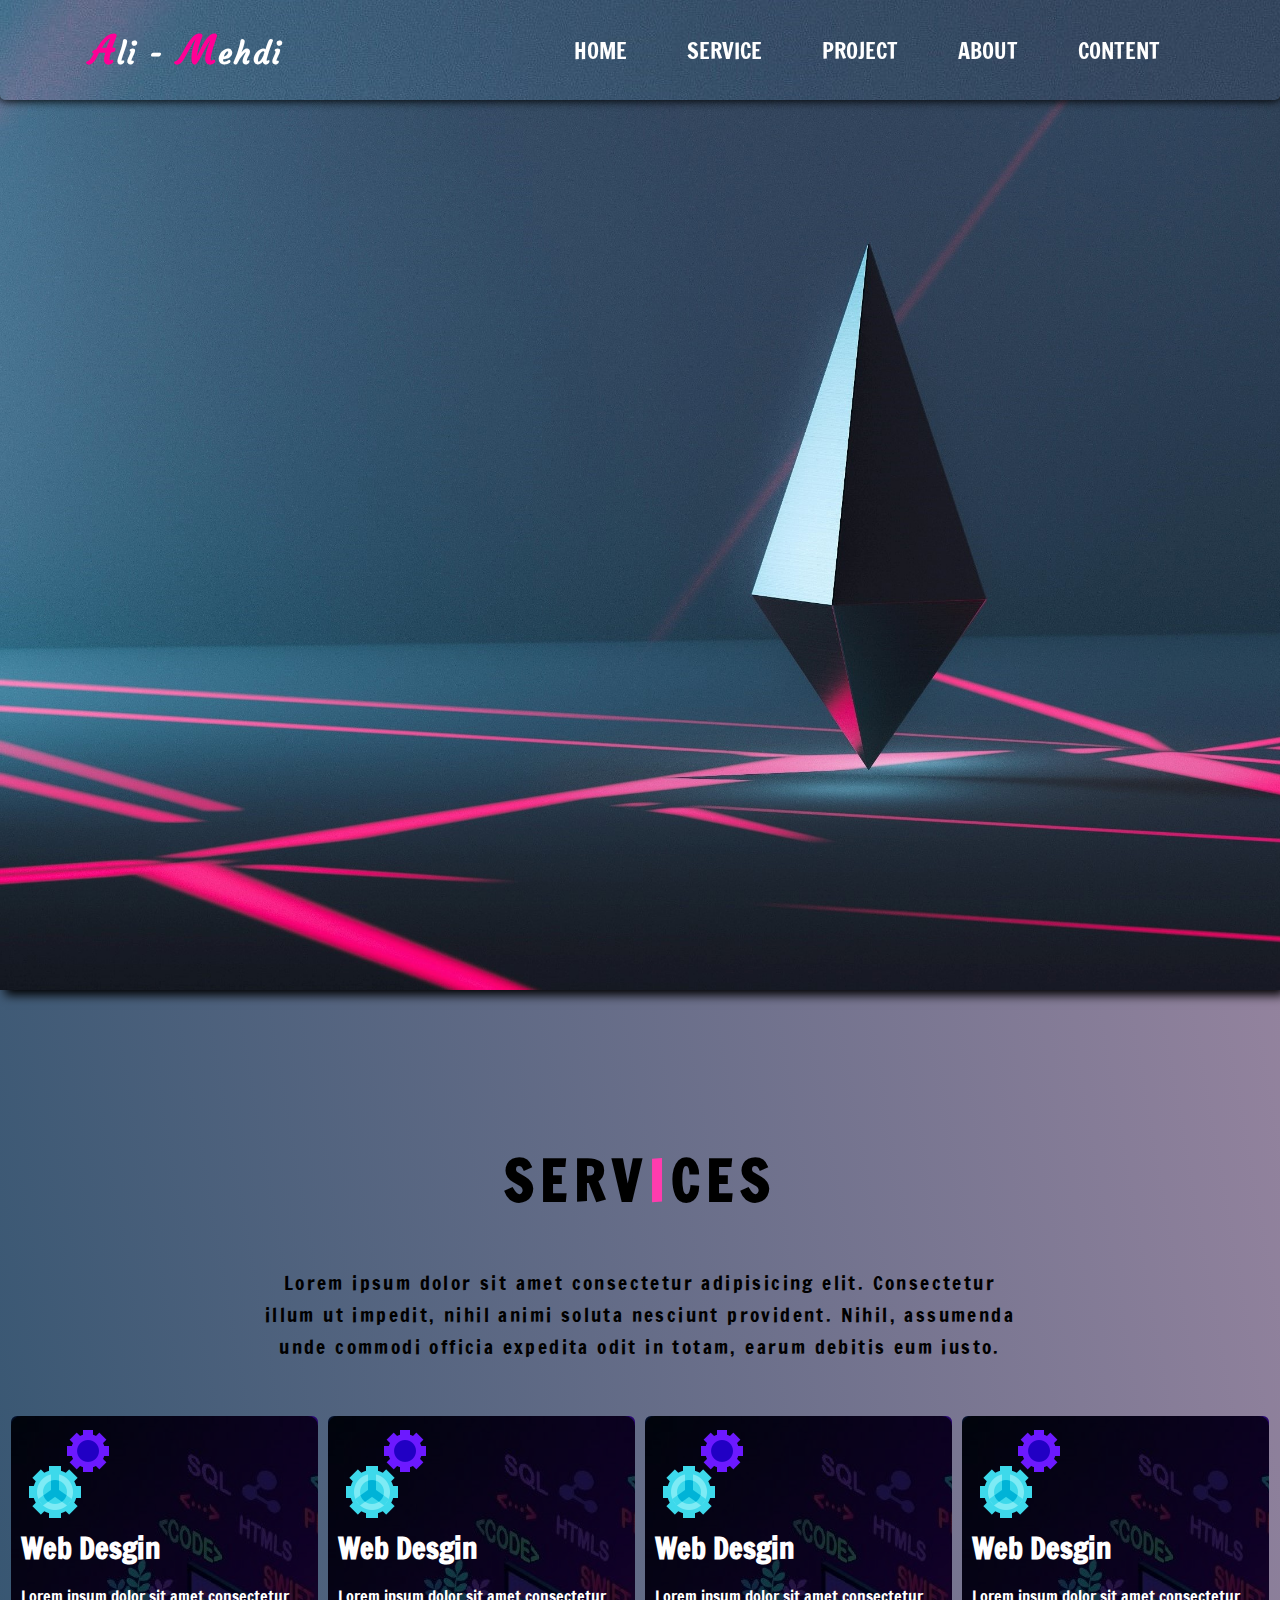
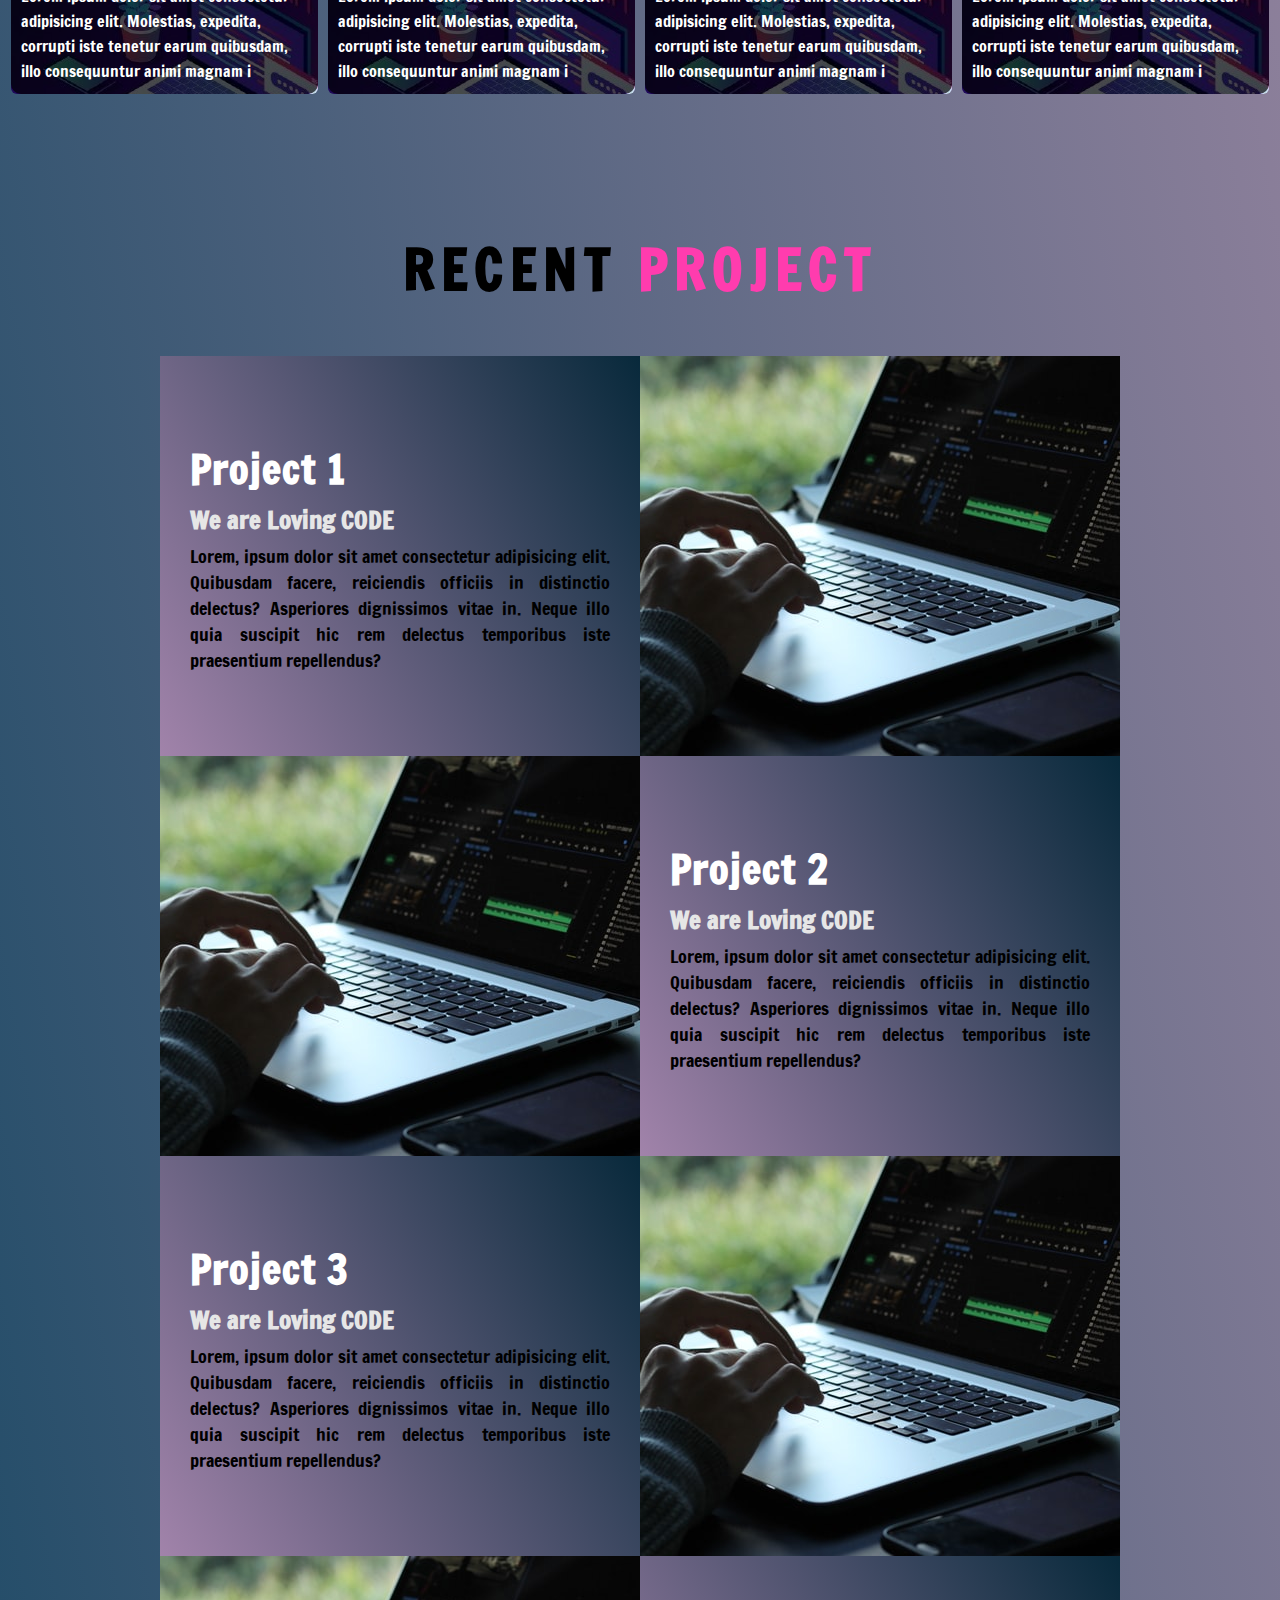
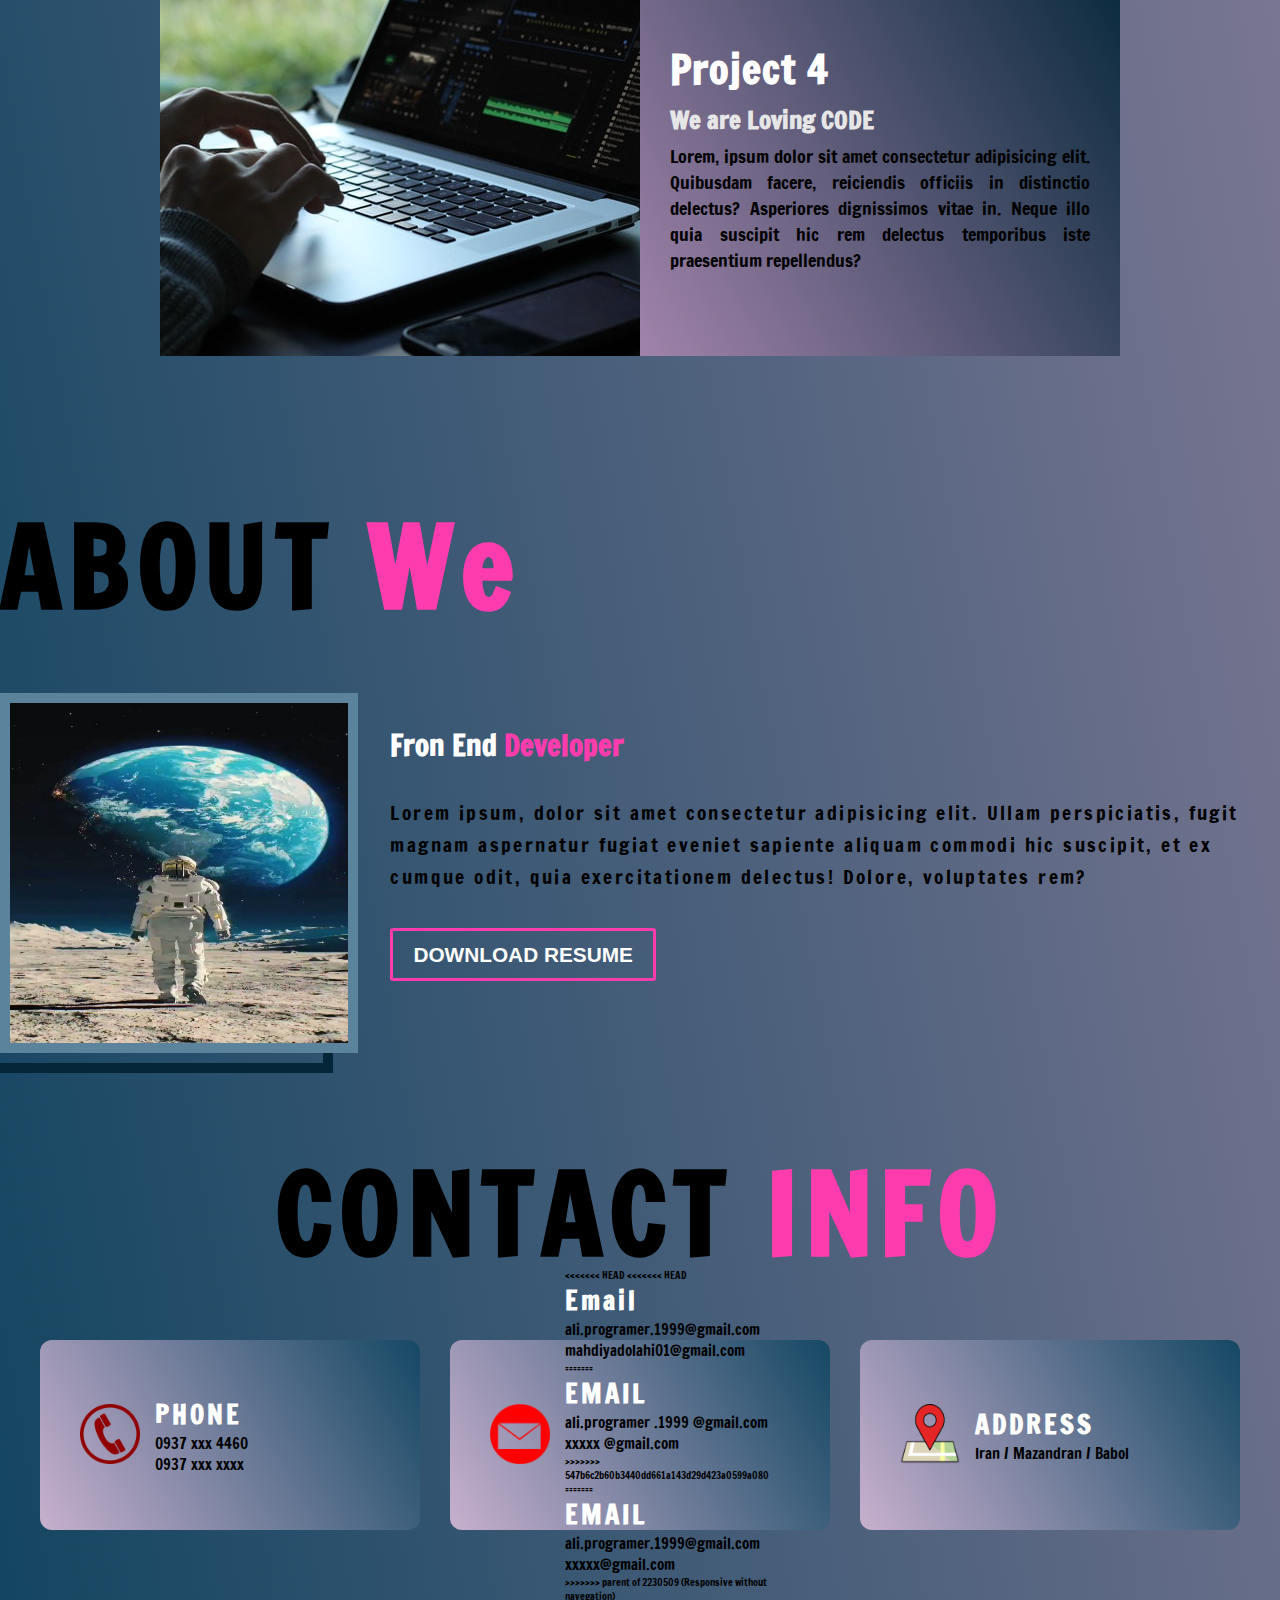
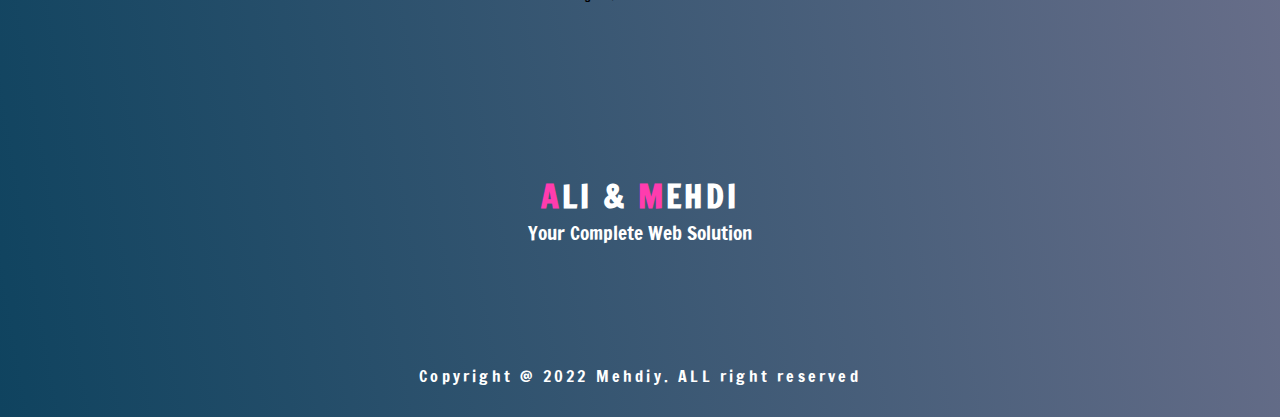
==== commit 2cc3f72a: "https://github.com/aliprogramer1999/test-site-2.git" ====
--- a/test-2 27.1/index.html
+++ b/test-2 27.1/index.html
@@ -130,14 +130,13 @@
 
     <section id="project">
         <div class="project-continer">
-
             <div class="label">
                 <h1 class="section-title">RECENT <span>PROJECT</span></h1>
             </div>
 
             <div class="cards">
                 <div class="box">
-                    <div class="text">  
+                    <div class="text">
                         <h1>Project 1</h1>
                         <h2>We are Loving CODE</h2>
                         <p>Lorem, ipsum dolor sit amet consectetur adipisicing elit. Quibusdam facere, reiciendis officiis in distinctio delectus? Asperiores dignissimos vitae in. Neque illo quia suscipit hic rem delectus temporibus iste praesentium repellendus?</p>
@@ -185,7 +184,7 @@
     <!-- END section PROJECT -->
 <!-- Start About  Section  -->
     <section id="about">
-        <div class="about ">
+        <div class="about container">
             <div class="section-title">
                 <h1>ABOUT <span>We</span></h1>
             </div>
@@ -220,9 +219,9 @@
                         </div>
 
                         <div class="text">
-                            <h1 class="phone">Phone</h1>
+                            <h1 class="phone">PHONE</h1>
                             <h3>0937 xxx 4460</h3>
-                            <h3>0901 xxx 4049</h3>
+                            <h3>0937 xxx xxxx</h3>
                         </div>
                     </div>
                     
@@ -233,6 +232,7 @@
                         </div>
 
                         <div class="text">
+<<<<<<< HEAD
 <<<<<<< HEAD
                             <h1 class="email">Email</h1>
                             <h3>ali.programer.1999@gmail.com</h3>
@@ -242,6 +242,11 @@
                             <h3>ali.programer .1999 @gmail.com</h3>
                             <h3>xxxxx @gmail.com</h3>
 >>>>>>> 547b6c2b60b3440dd661a143d29d423a0599a080
+=======
+                            <h1 class="email">EMAIL</h1>
+                            <h3>ali.programer.1999@gmail.com</h3>
+                            <h3>xxxxx@gmail.com</h3>
+>>>>>>> parent of 2230509 (Responsive without  navegation)
                         </div>
                     
                     </div>
@@ -252,7 +257,7 @@
                         </div>
 
                         <div class="text">
-                            <h1 class="address">Address</h1>
+                            <h1 class="address">ADDRESS</h1>
                             <h3>Iran / Mazandran / Babol</h3>
                         </div>
                     </div>
--- a/test-2 27.1/css/style.css
+++ b/test-2 27.1/css/style.css
@@ -19,7 +19,6 @@
     letter-spacing: .4rem;
     margin-top: 5rem;
     margin-bottom: 3rem;
-    text-align: center;
 }
 .section-title span {
     color: rgb(255, 60, 174);
@@ -36,12 +35,11 @@
     border: 3px solid rgb(255, 60, 174);
     transition: all .5s ease-in-out;
 }
-
+/* پایان باتن */
 .btn:hover{
     background-color:rgb(255, 60, 174);
     color: rgb(0, 0, 0);
 }
-/* پایان باتن */
 #home{
     background-image: url(/image/home.jpg);
     height: 110vh;
@@ -112,7 +110,7 @@
     width: 520px;
 }
 #home .continer h2{
-    font-size: 2.6rem;
+    font-size: 45px;
     color: transparent;
     position: relative;
     letter-spacing: 2px;
@@ -258,7 +256,7 @@
 }
 #project .project-continer .cards .box .text h1{
     font-size: 40px;
-    color: rgb(214, 145, 185);
+    color: white;
     letter-spacing: 1px;
     padding-bottom: 5px;
 }
@@ -267,12 +265,10 @@
     font-family: 'Francois One', sans-serif;
     color: rgb(230, 230, 230);
     padding-bottom: 6px;
-    font-weight: 400;
 }
 #project .project-continer .cards .box .text p{
     font-size: 18px;
     text-align: justify;
-    line-height: 2rem;
 }
 #project .project-continer .cards .box .image-project{
     height: 400px;
@@ -303,6 +299,7 @@
 
 /*=================== Start About section ===============*/
 <<<<<<< HEAD
+<<<<<<< HEAD
 
 =======
 #about{
@@ -310,13 +307,19 @@
     width: 100%;
 }
 >>>>>>> 547b6c2b60b3440dd661a143d29d423a0599a080
+=======
+#about{
+    height: 100vh;
+}
+>>>>>>> parent of 2230509 (Responsive without  navegation)
 #about .about{
     width: 1200px;
     margin: 0 auto;
+    display: flex;
+    flex-direction: column;
+    justify-content: center;
+    align-items: center;
     padding: 50px 0;
-}
-#about .section-title{
-    text-align: center;
 }
 #about .about-bottom{
     display: flex;
@@ -327,7 +330,7 @@
     width: 28%;
     height: 360px;
     position: relative;
-    border: 10px solid transparent;
+    border: 10px solid rgb(91, 131, 156);
 }
 #about .about .col-left::after{
     position: absolute;
@@ -369,7 +372,9 @@
 /* End About section */
 /*=================== Start CONTACT section ===============*/
 
-
+#contact{
+    height: 80vh;
+}
 #contact .contact-continer{
     display: flex;
     flex-direction: column;
@@ -424,14 +429,13 @@
 #footer .footer{
     max-width: 100%;
     text-align: center;
-    margin: 0 auto;
-    margin-top: 3rem;
+    margin: auto;
     display: flex;
     flex-wrap: wrap;
     flex-direction: column;
     justify-items: center;
     align-items: center;
-    background-color: rgb(15, 67, 95);
+    background-image: rgb(15, 67, 95);
     font-family: 'Roboto', sans-serif;
 
 }
@@ -439,7 +443,6 @@
     color: #fff;
     font-size: 2rem;
     letter-spacing: .2rem;
-    margin-top: 2rem;
 }
 #footer .brand span{
     color:rgb(255, 60, 174);
--- a/test-2 27.1/respansive/respansive.css
+++ b/test-2 27.1/respansive/respansive.css
@@ -3,108 +3,22 @@
         display: none;
     }
 }
-/* Start  Mobile */
-@media screen and (max-width : 576px){
-    #home .continer{
-        position: absolute;
-        top: 40%;
-        left: 0;
-        text-align: center;
-        width: 520px;
-    }
-    #services .service-top{
-        width: 85%;
-        margin: auto;
-    }
-    #services .service-top p{
-        text-align: justify;
-       
-    }
-    #services .service-bottom{
-        font-size: 1.2rem;
-        display: flex;
-        flex-direction: column;
-        justify-content: center;
-        align-items: center;
-        flex-wrap: wrap;
-       
-    }
-    #services .services .service-item{
-        width: 85%;
-        margin-top: 5rem;
-   }
-   #project .project-continer{
-    width: 0;
-}
-   #project .project-continer .cards .box{
-    display: flex;
-    align-items: center;
-    justify-content: flex-start;
-    height: 100%;
-    width: 150%;
-    flex-direction: column;
-    margin-top: 100px;
-    border-radius: 10px;
-    }
-    #project .project-continer .cards .box:nth-child(even){
-        flex-direction: column;
-    }
-    #project .project-continer .cards .revers{
-        display: flex;
-        align-items: center;
-        justify-content: flex-start;
-        height: 100%;
-        width: 150%;
-        flex-direction: column;
-        margin-top: 100px;
-        border-radius: 10px;
-    }
-  
-    #about .about{
-        width: 100%;
-        margin: 0 auto;
-        padding: 50px 0;
-    }
-  
-    #about .about-bottom{
-        display: flex;
-        flex-wrap: wrap;
-        flex-direction: column;
-        justify-content: center;
-        align-items: center;
-    
-    }
-    #about .col-left{
-        width: 60%;
-        height: 360px;
-        margin-bottom: 4rem;
-       
-    }
-    #contact .contact-continer .all-box{
-        display: flex;
-        justify-content: space-between;
-        align-items: center;
-        flex-direction: column;
-    }
-    #contact .contact-continer .contact-box{
-      margin: 3rem 0;
-    }
-}
-/* End  Mobile */
-
 /*------tablet and small device form 992-----*/
-
 @media screen and (max-width : 992px) { 
     /*======navgation setting start=======*/
     #home .navegation{
         display: none;
     }
+<<<<<<< HEAD
 <<<<<<< HEAD
     /* #home{
 =======
     #home{
         overflow: hidden;
 >>>>>>> 547b6c2b60b3440dd661a143d29d423a0599a080
+=======
+    #home{
+>>>>>>> parent of 2230509 (Responsive without  navegation)
         width: 100%;
     }
     #home .respansive-bar {
@@ -195,6 +109,7 @@
         box-shadow: 10px 10px 20px #222;
     }
 <<<<<<< HEAD
+<<<<<<< HEAD
     #home */
 =======
     #home #sidebar .icon{
@@ -224,6 +139,9 @@
     
 /*======navgation setting end=======*/
 >>>>>>> 547b6c2b60b3440dd661a143d29d423a0599a080
+=======
+    #home
+>>>>>>> parent of 2230509 (Responsive without  navegation)
 
     #home .continer{
         left: 23%;
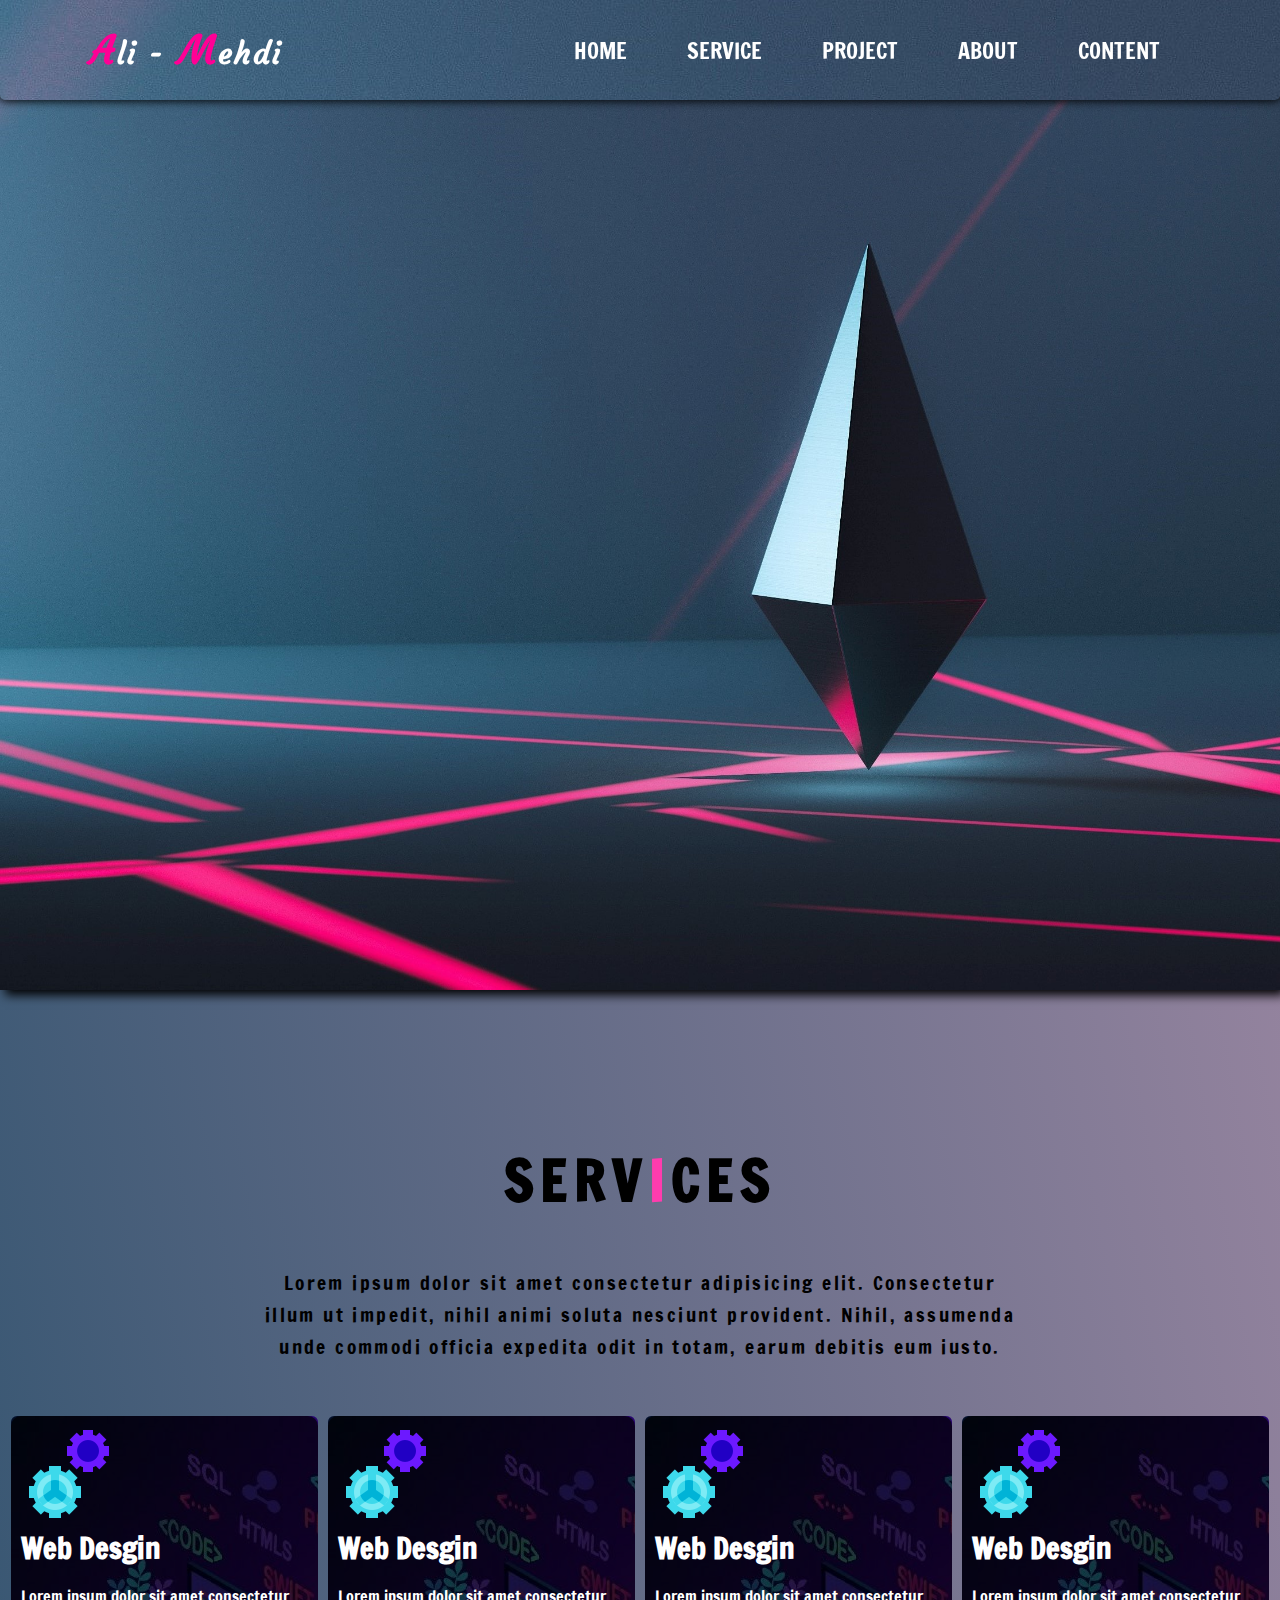
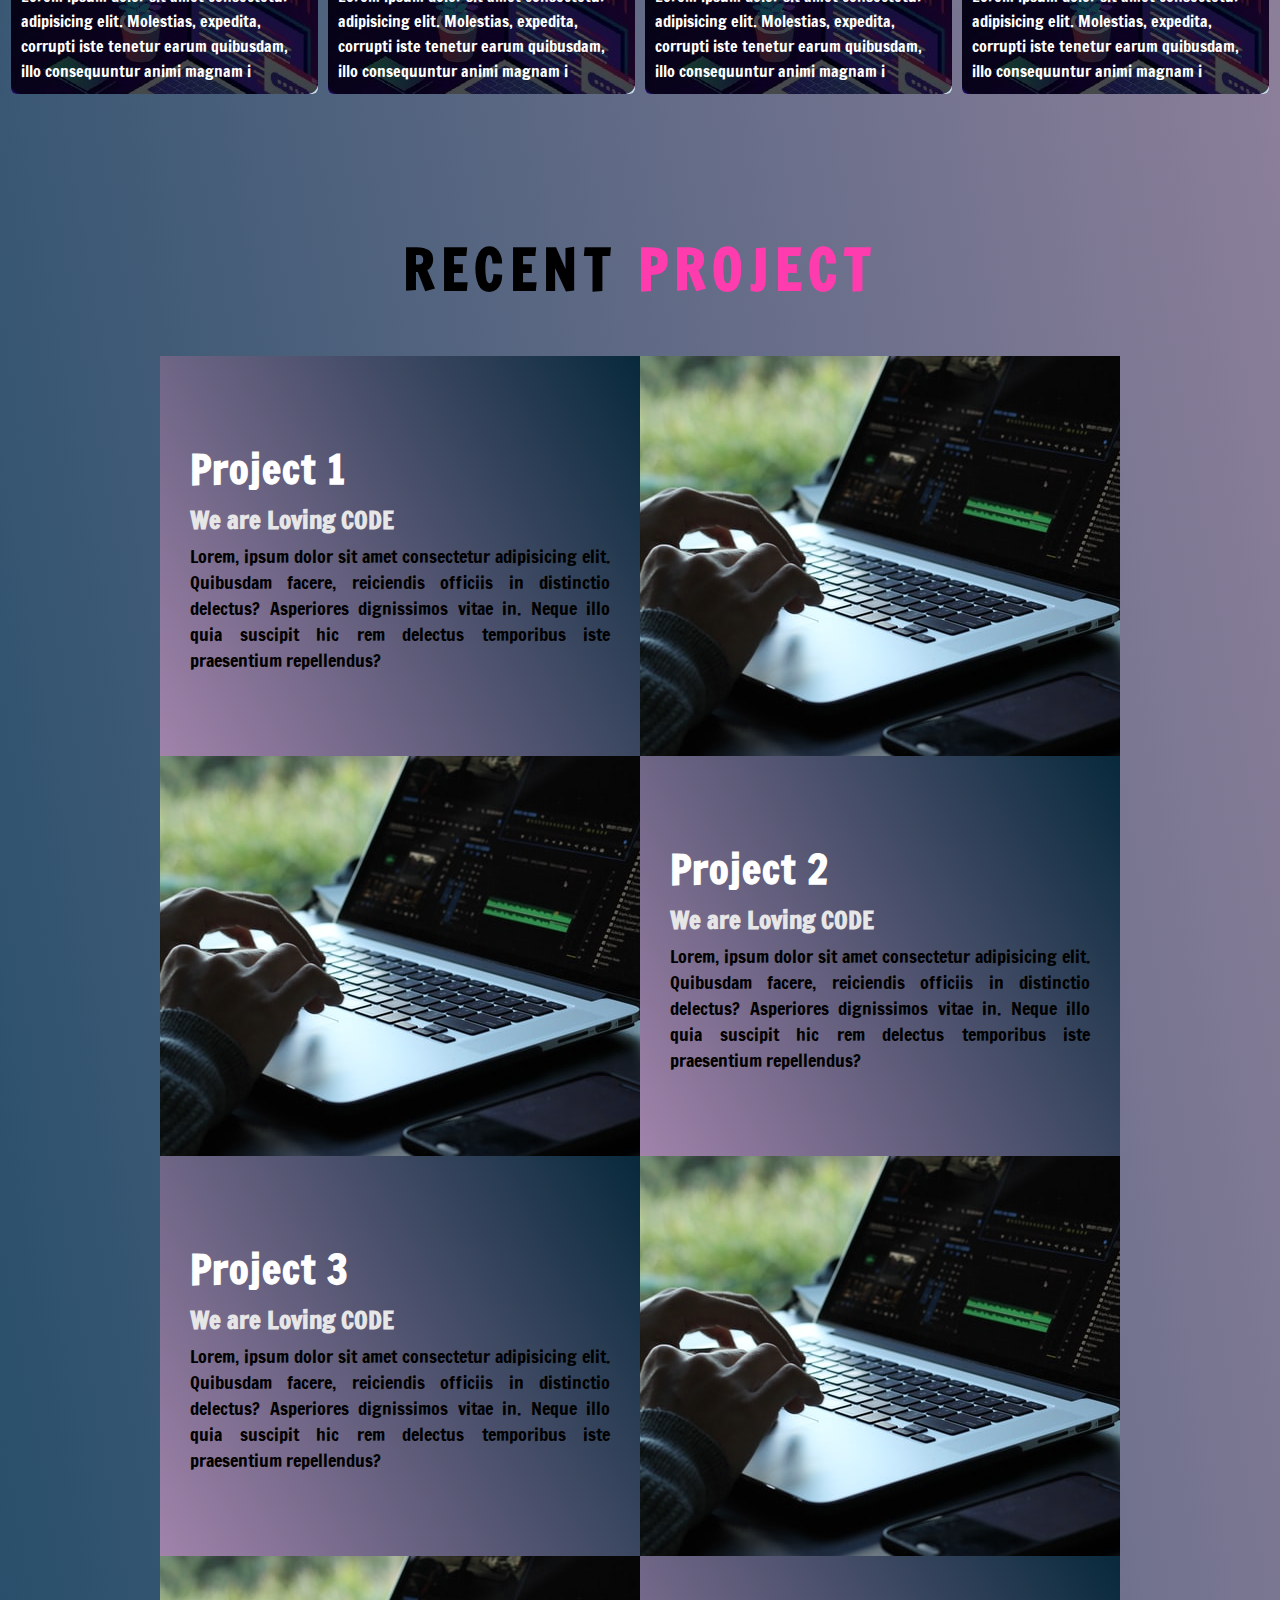
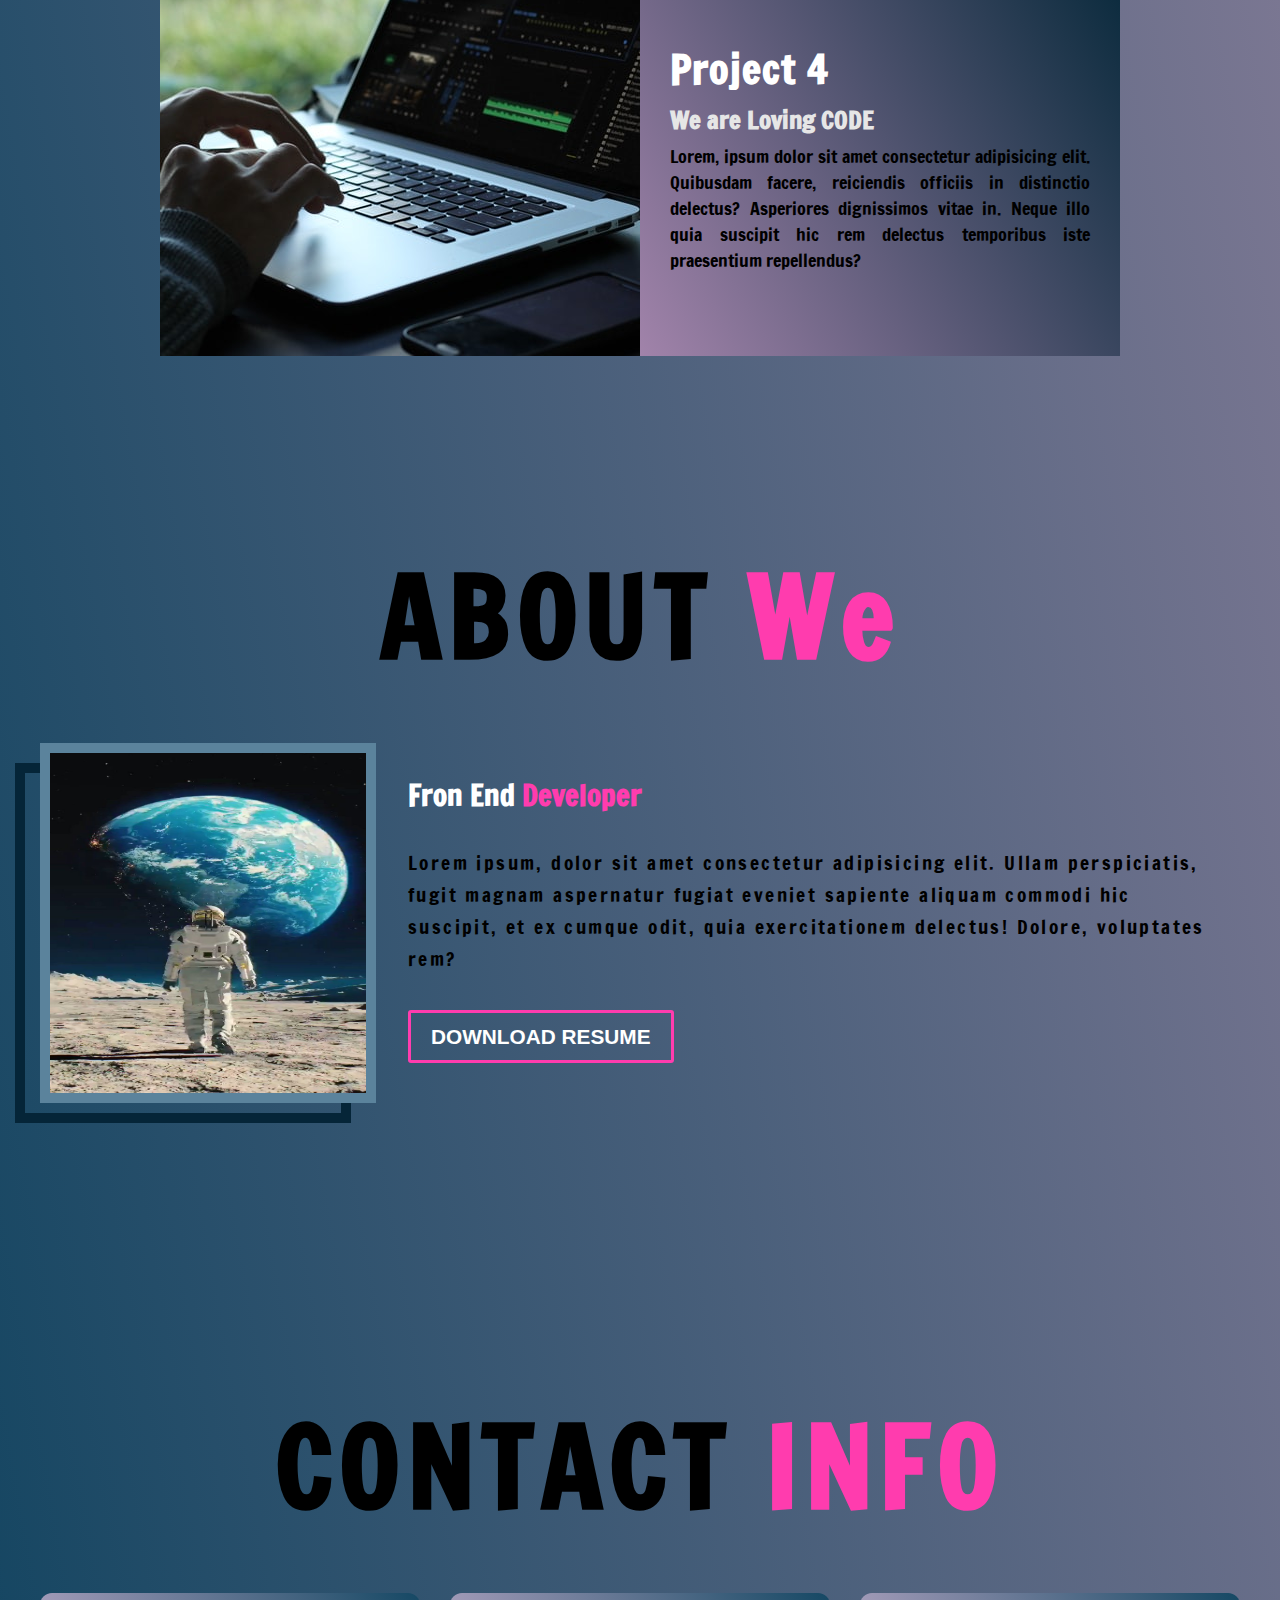
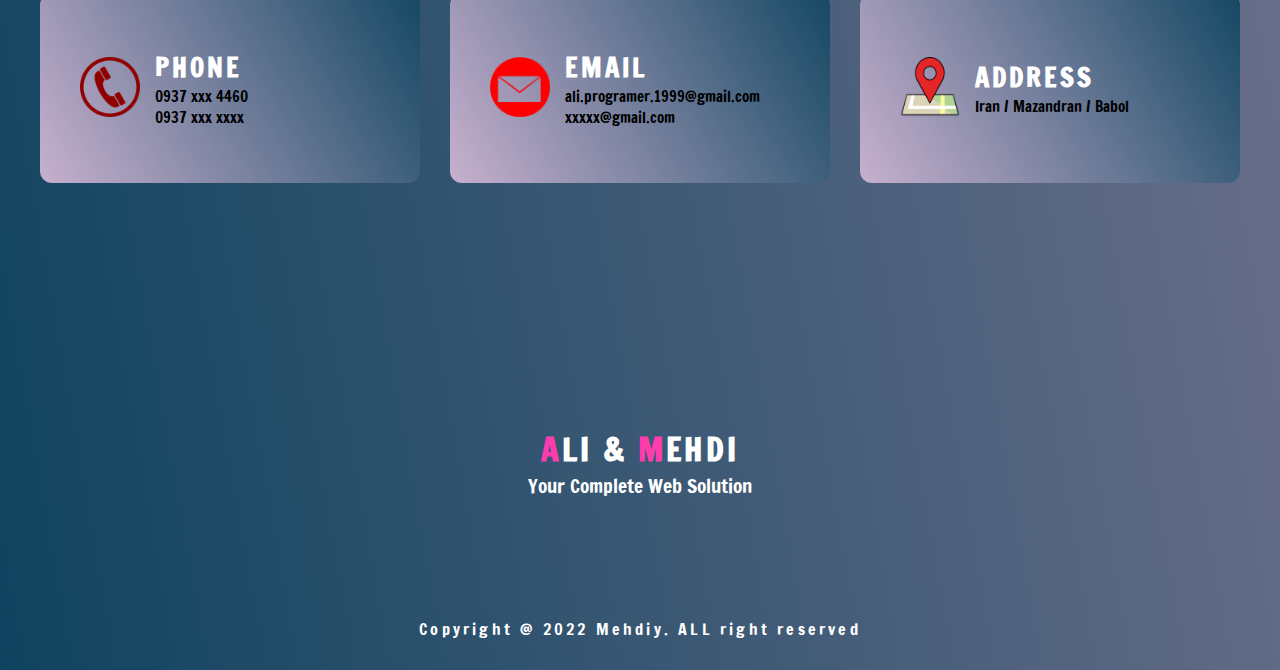
==== commit c6448f56: "Edit" ====
--- a/test-2 27.1/index.html
+++ b/test-2 27.1/index.html
@@ -232,21 +232,10 @@
                         </div>
 
                         <div class="text">
-<<<<<<< HEAD
-<<<<<<< HEAD
-                            <h1 class="email">Email</h1>
-                            <h3>ali.programer.1999@gmail.com</h3>
-                            <h3>mahdiyadolahi01@gmail.com</h3>
-=======
-                            <h1 class="email">EMAIL</h1>
-                            <h3>ali.programer .1999 @gmail.com</h3>
-                            <h3>xxxxx @gmail.com</h3>
->>>>>>> 547b6c2b60b3440dd661a143d29d423a0599a080
-=======
+
                             <h1 class="email">EMAIL</h1>
                             <h3>ali.programer.1999@gmail.com</h3>
                             <h3>xxxxx@gmail.com</h3>
->>>>>>> parent of 2230509 (Responsive without  navegation)
                         </div>
                     
                     </div>
--- a/test-2 27.1/css/style.css
+++ b/test-2 27.1/css/style.css
@@ -298,20 +298,14 @@
 
 
 /*=================== Start About section ===============*/
-<<<<<<< HEAD
-<<<<<<< HEAD
-
-=======
 #about{
     height: 100vh;
     width: 100%;
 }
->>>>>>> 547b6c2b60b3440dd661a143d29d423a0599a080
-=======
 #about{
     height: 100vh;
 }
->>>>>>> parent of 2230509 (Responsive without  navegation)
+
 #about .about{
     width: 1200px;
     margin: 0 auto;
--- a/test-2 27.1/respansive/respansive.css
+++ b/test-2 27.1/respansive/respansive.css
@@ -9,16 +9,12 @@
     #home .navegation{
         display: none;
     }
-<<<<<<< HEAD
-<<<<<<< HEAD
-    /* #home{
-=======
     #home{
         overflow: hidden;
->>>>>>> 547b6c2b60b3440dd661a143d29d423a0599a080
-=======
+    }
+
     #home{
->>>>>>> parent of 2230509 (Responsive without  navegation)
+
         width: 100%;
     }
     #home .respansive-bar {
@@ -108,10 +104,8 @@
     #home #sidebar .menu-respansive a:hover{
         box-shadow: 10px 10px 20px #222;
     }
-<<<<<<< HEAD
-<<<<<<< HEAD
-    #home */
-=======
+
+    #home
     #home #sidebar .icon{
         display: flex;
         justify-content: center;
@@ -138,11 +132,6 @@
     }
     
 /*======navgation setting end=======*/
->>>>>>> 547b6c2b60b3440dd661a143d29d423a0599a080
-=======
-    #home
->>>>>>> parent of 2230509 (Responsive without  navegation)
-
     #home .continer{
         left: 23%;
         top: 24%;
@@ -339,4 +328,5 @@
         }
     }
 }
+
 /*------ finish tablet and small device form 992 -----*/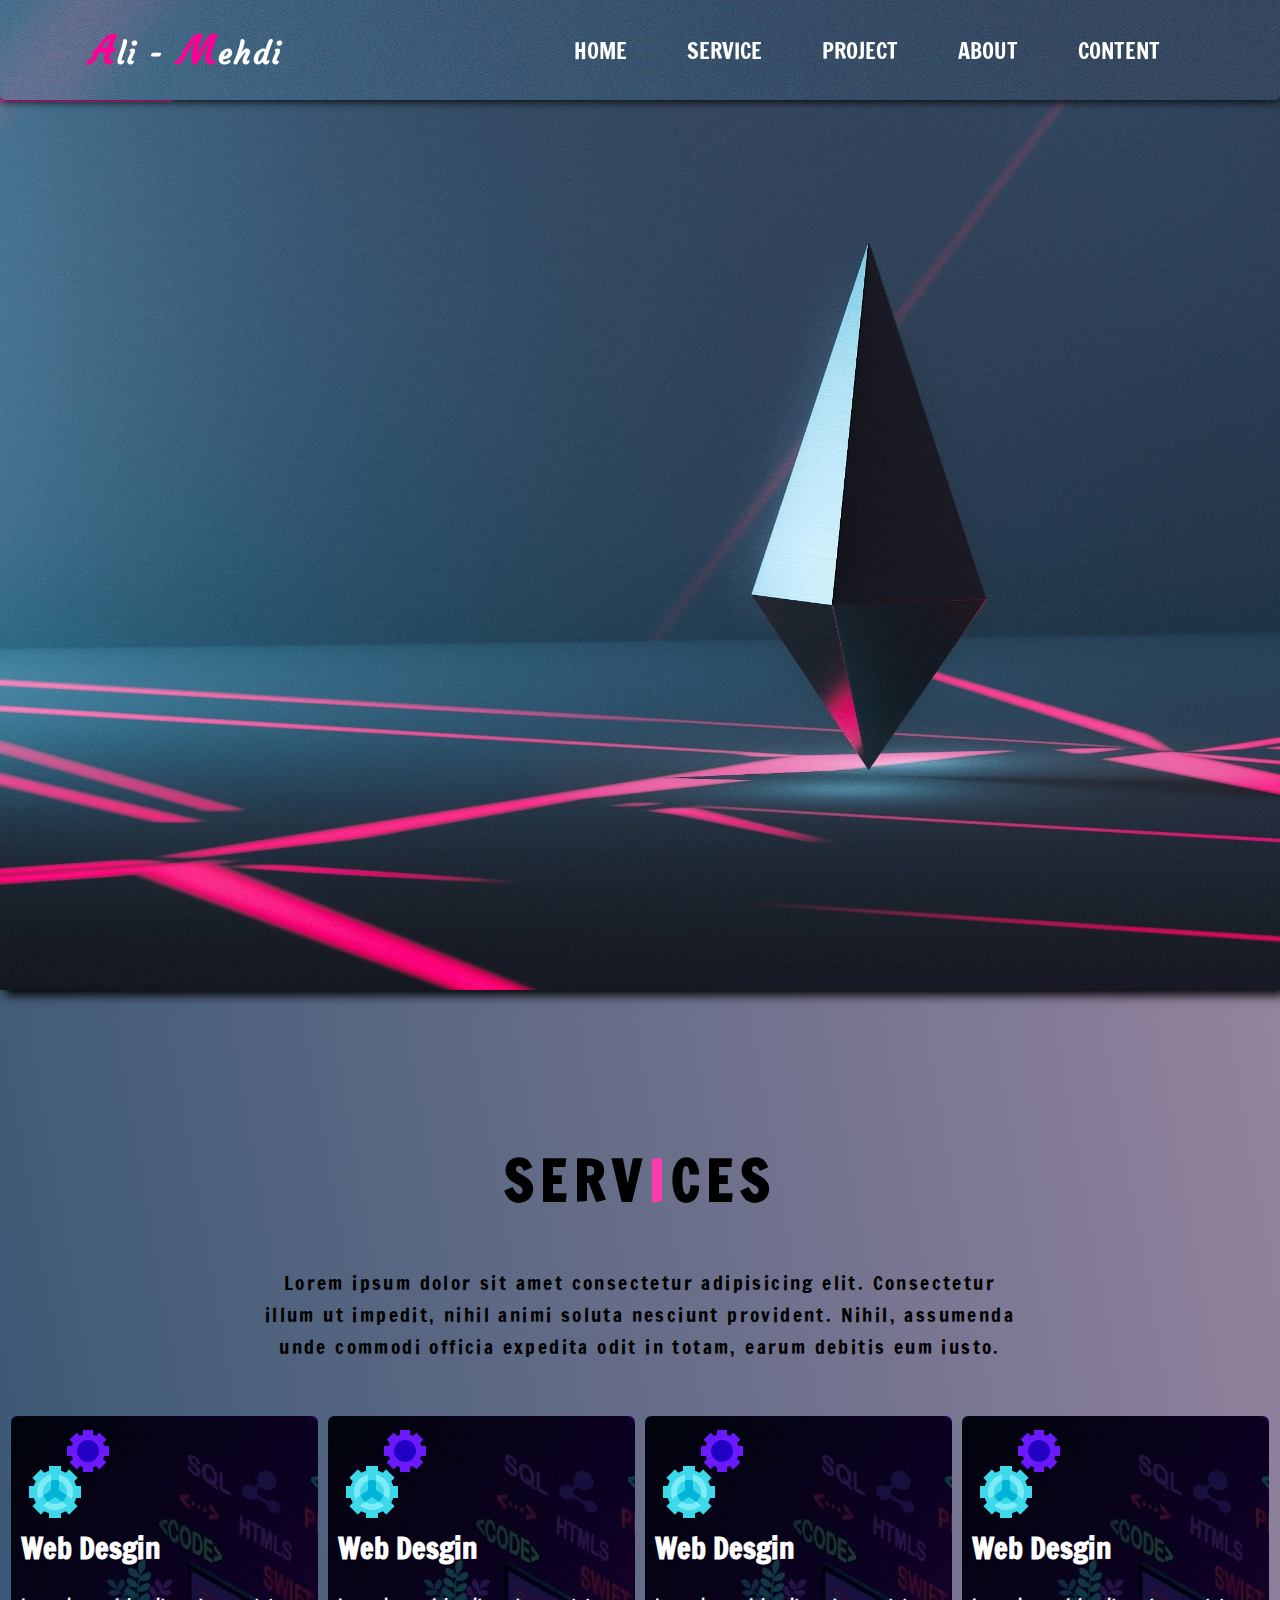
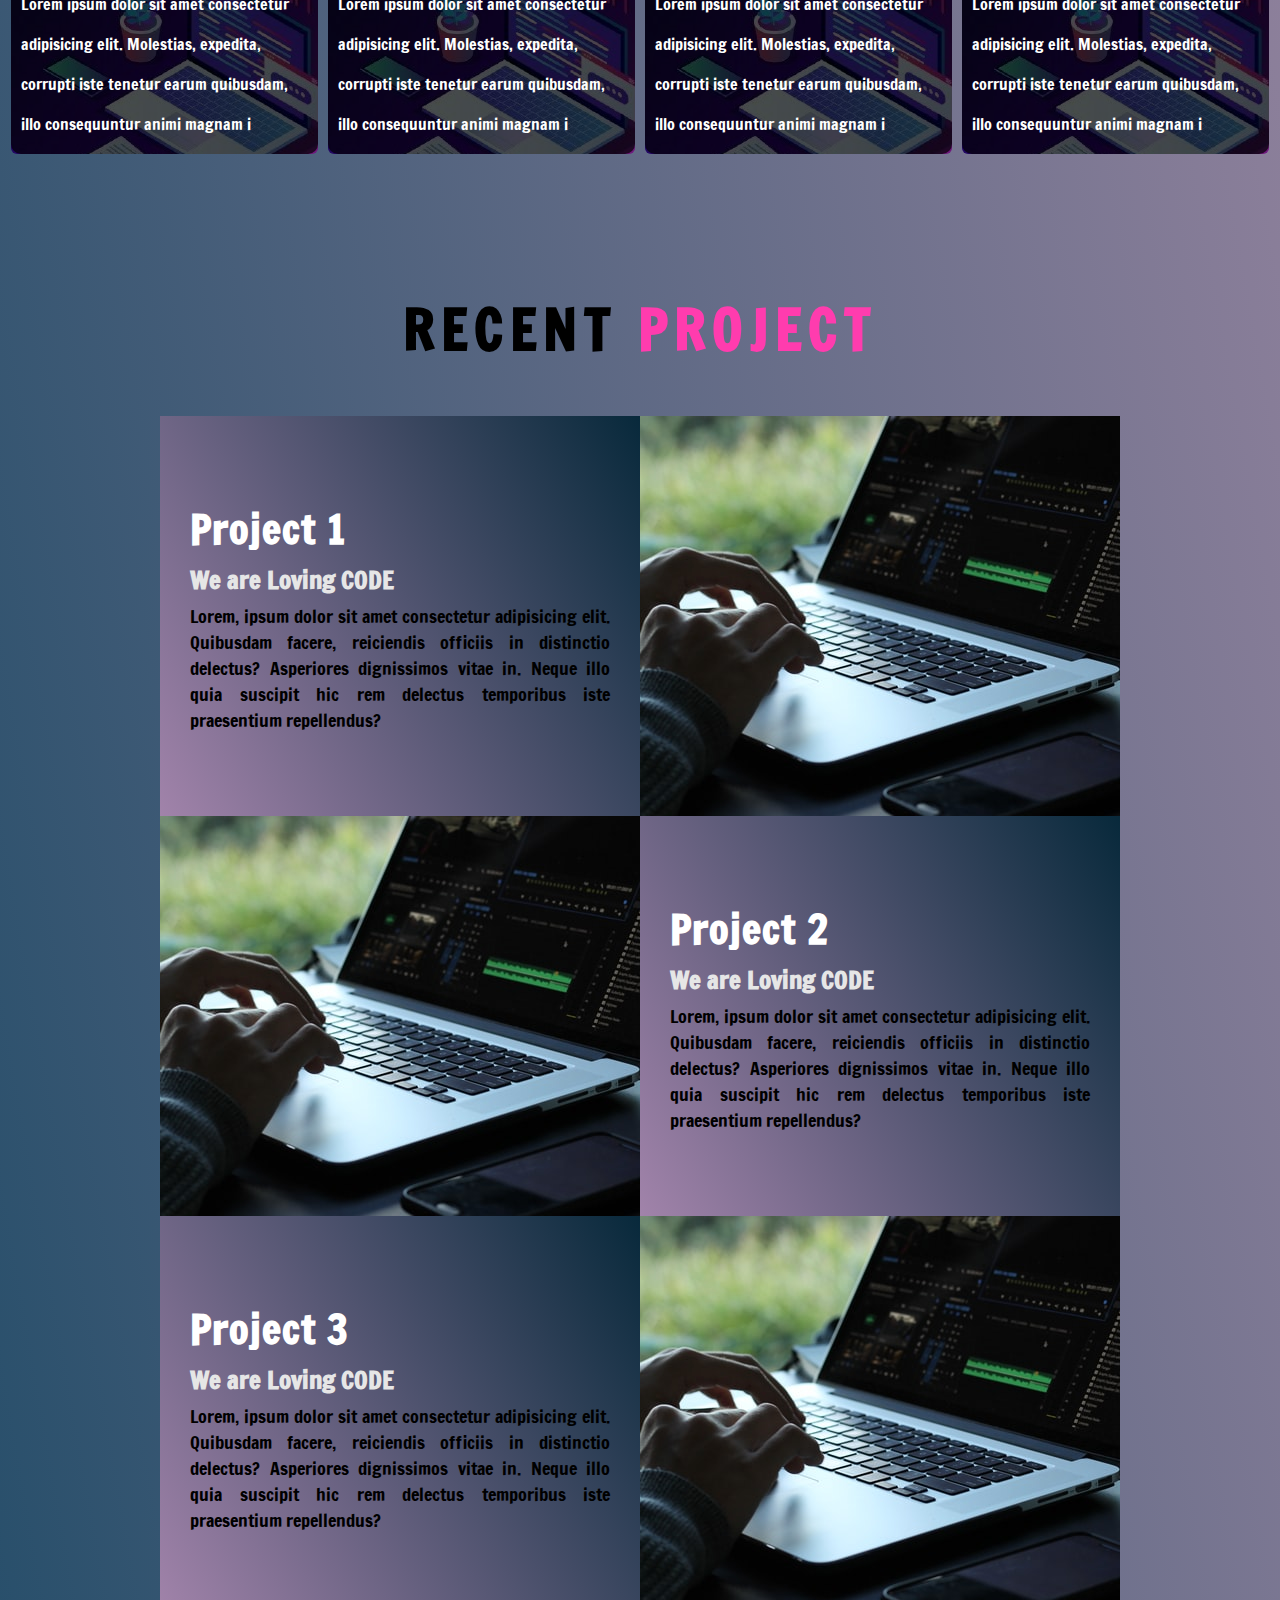
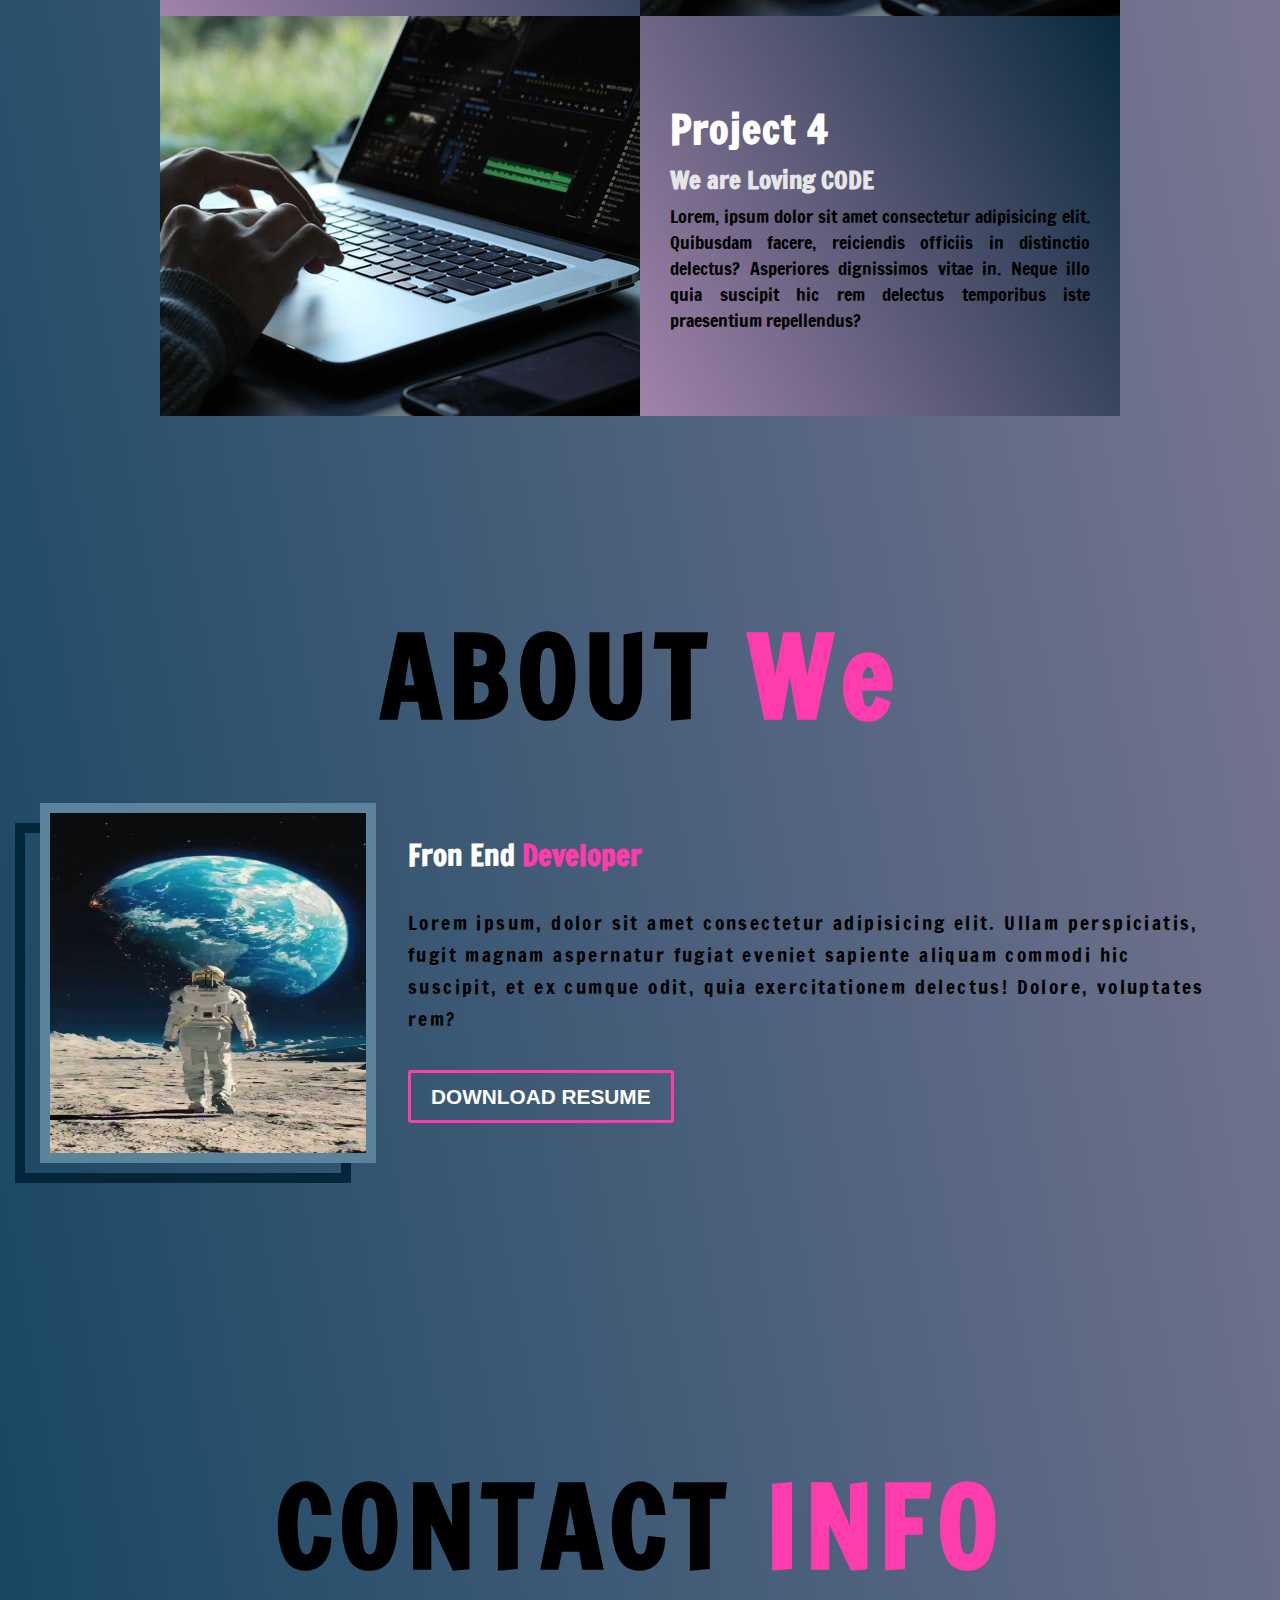
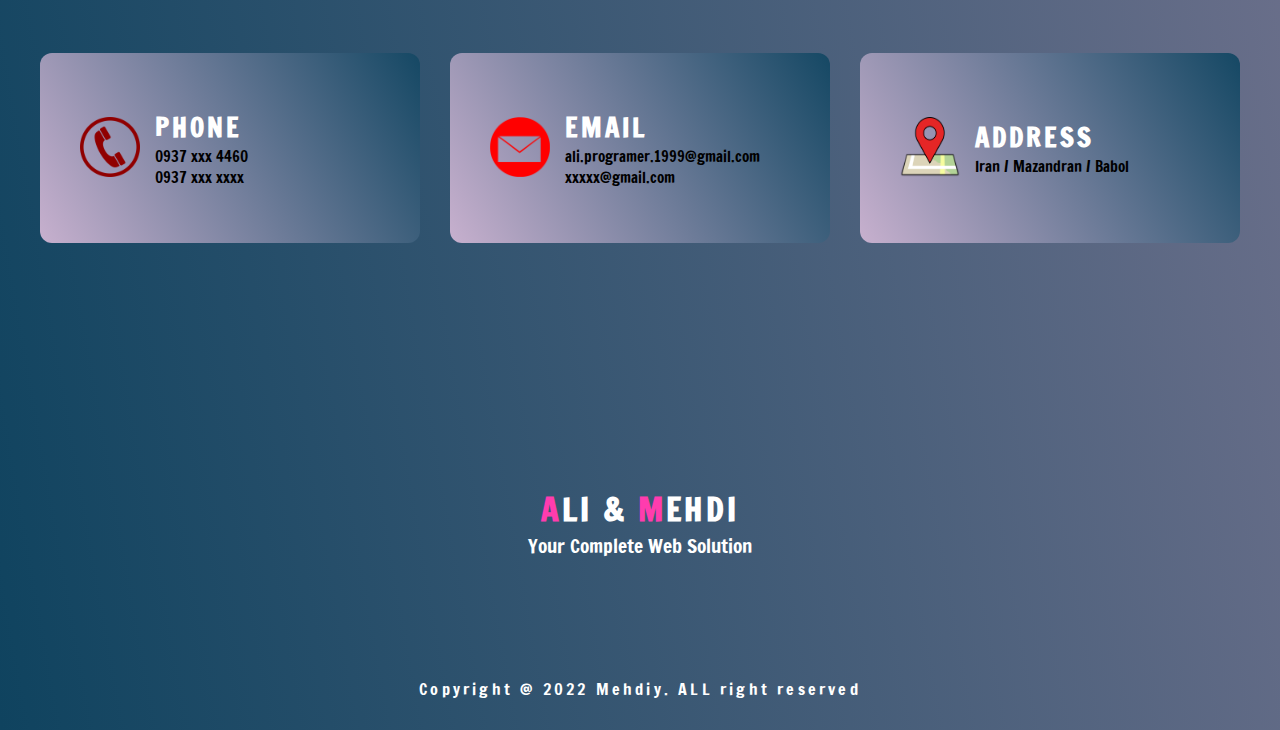
==== commit c98206be: "Edit-2" ====
--- a/test-2 27.1/index.html
+++ b/test-2 27.1/index.html
@@ -63,11 +63,15 @@
          <!-- end respansive -->
 
         <div class="continer">
-            <h2>WELCOME TO OUR SITE<span></span></h2>
-            <h2>OUR NAME<span></span></h2>
-            <h2>ALI & MEHDI<span></span></h2>
-        </div>
-
+            <h2 class="name">WELCOME TO OUR SITE<span></span></h2><br>
+            <h2 class="mehdi">OUR NAME<span></span></h2>
+            <h2 class="mehdi">ALI & MEHDI<span></span></h2>
+            <h2 class="text-1-1">Are you ready ?<span></span></h2>
+            
+        </div>
+            <div class="link">
+                <a href="#" class="btn" style="padding:10px 40px">Get Start</a>
+            </div>
     </section>
 
 
--- a/test-2 27.1/css/style.css
+++ b/test-2 27.1/css/style.css
@@ -19,6 +19,7 @@
     letter-spacing: .4rem;
     margin-top: 5rem;
     margin-bottom: 3rem;
+    text-align: center;
 }
 .section-title span {
     color: rgb(255, 60, 174);
@@ -214,8 +215,8 @@
 }
 #services .service-item p{
     font-size: 1rem;
-    line-height: 25px;
-   color: white;
+    line-height: 2.5rem;
+    color: white;
 }
 /*==================== End Service Section ================*/
 /*=================== start section PROJECT =============*/
--- a/test-2 27.1/respansive/respansive.css
+++ b/test-2 27.1/respansive/respansive.css
@@ -4,17 +4,15 @@
     }
 }
 /*------tablet and small device form 992-----*/
+
 @media screen and (max-width : 992px) { 
     /*======navgation setting start=======*/
+  
     #home .navegation{
         display: none;
     }
-    #home{
+   #home{
         overflow: hidden;
-    }
-
-    #home{
-
         width: 100%;
     }
     #home .respansive-bar {
@@ -33,6 +31,7 @@
         overflow: hidden;
         left: -250px;
         transition: all 0.4s ease;
+        /* display: none; */
     }
     #home input[type="checkbox"]{
         display: none;
@@ -104,13 +103,12 @@
     #home #sidebar .menu-respansive a:hover{
         box-shadow: 10px 10px 20px #222;
     }
-
-    #home
     #home #sidebar .icon{
         display: flex;
         justify-content: center;
         align-items: center;
         margin-bottom: 50px;
+        
     }
     #home #sidebar .text-nav{
         text-align: center;
@@ -130,6 +128,7 @@
     #home #sidebar .icon a:hover{
       animation: color-bottom 1s infinite;
     }
+  
     
 /*======navgation setting end=======*/
     #home .continer{
@@ -160,7 +159,6 @@
         width: 40%;
         flex-direction: row;
         flex-wrap: wrap;
-        background-color: lawngreen;
     }
 /*======service setting end=======*/
 
@@ -169,7 +167,7 @@
         width: 100%;
     }
     #project .project-continer {
-        max-width: 80%;
+        max-width: 95%;
         margin: 0 auto;
         padding: 50px 0;
     }
@@ -242,16 +240,22 @@
         #about .col-left{
             width: 50%;
             margin: 0 auto;
-            height: 400px;
+            height: 320px;
         }
         #about .col-left img{
             object-fit: cover;
+            width: 100%;
+            height: 300px;
         }
 
         #about .col-right{
-            width: 72%;
-            margin: auto;
+            width: 100%;
+            height: 100%;
+            margin-top: 30px;
             text-align: center;
+            display: flex;
+            flex-direction: column;
+            justify-content: center;
         }
         #about .col-right p{
             font-size: 15px;
@@ -261,13 +265,13 @@
     /*======content setting start=======*/
     #contact{
         width: 100%;
-        height: 100%;
-        margin-top: -3%;
+      
+        height: 100%;
         margin-bottom: 15%;
     }
     #contact .contact-continer{
-        width: 80%;
-        margin: auto;
+        width: 100%;
+        text-align: center;
     }
     #contact .contact-continer .all-box{
         flex-wrap: wrap;
@@ -293,10 +297,9 @@
     }
 
       #contact .contact-continer .contact-box:hover{
-        width: 47%;
-        height: 190px;
-    }
-
+        width: 100%;
+        height: 210px;
+      }
         /*======content setting end=======*/
 
         #footer .social-item,.text-h2{
@@ -308,6 +311,8 @@
 
         #bottom .bottom-home{
             color: rgb(255, 255, 255);
+            margin-left: 92%;
+            font-size: 40px;
         }
 
     /*===animatiom setting====*/
@@ -327,6 +332,113 @@
             color: rgb(255, 255, 255);
         }
     }
-}
-
-/*------ finish tablet and small device form 992 -----*/+   
+}
+/*------ finish tablet and small device form 992 -----*/
+@media screen and (max-width:900px){
+    #contact .contact-continer .all-box{
+        flex-direction: column;
+    }
+    #contact .contact-continer .contact-box{
+        display: flex;
+        width: 100%;
+    }
+   
+}
+@media screen  and (max-width : 576px){
+
+    #services .service-top {
+        width: 90%;
+    }
+    #services .service-bottom{
+        flex-direction: column;
+    }
+    #home .continer {
+        left: 10%;
+        top: 25%;
+        width: 75%;
+    }
+    #home .link{
+        position: absolute;
+        top: 450px;
+        right: 160px;
+
+    }
+    #home .continer h2:nth-child(2){
+       display: none;
+    }
+    #home .continer .mehdi{
+      display: none;
+    }
+    #home .continer .name{
+        font-size: 1.7rem;
+        margin: 30px 0; 
+        color: rgb(255, 60, 174);
+        animation: name 4s ease-in-out;
+        overflow: hidden;
+        white-space: nowrap;
+    }
+    #home .continer .text-1-1{
+        font-size: 1.7rem;
+        margin: 0; 
+        color: rgb(255, 60, 174);
+        overflow: hidden;
+        animation: ai 3s ease-in-out;
+        animation-delay: 6s;
+        white-space: nowrap;
+        left: -38px;
+    }
+    @keyframes ai{
+        0% { width: 0;}
+        100% { width: 95%;
+        }
+   
+    }
+    #home .continer h2 span{
+         animation: none;
+        }
+
+    #home .continer .mehid{
+        margin-left: 20px;
+    }
+    @keyframes name{
+        0% { width: 0;}
+        100% { width: 95%;
+        }
+   
+    }
+    #services .services .service-item{
+        width: 80%;
+        margin-bottom: 4rem;
+      
+   }
+   #contact .contact h{
+    margin-top: 20rem
+   }
+   #project .project-continer .cards .box {
+    flex-direction: column;
+    width: 90%;
+}
+   #project .project-continer .cards {
+    flex-direction: column;
+}
+    #about .col-left {
+        width: 70%;
+        margin: 50px auto 0;
+        height: 320px;
+    }
+    #footer .social-item, .text-h2 {
+    display: block;
+    margin-top: 75px;
+
+}
+#footer .social-icon {
+    margin-top: 0rem;
+}
+}
+@media screen  and (min-width : 576px){
+#home .continer .text-1-1{
+    display: none;
+}
+
+}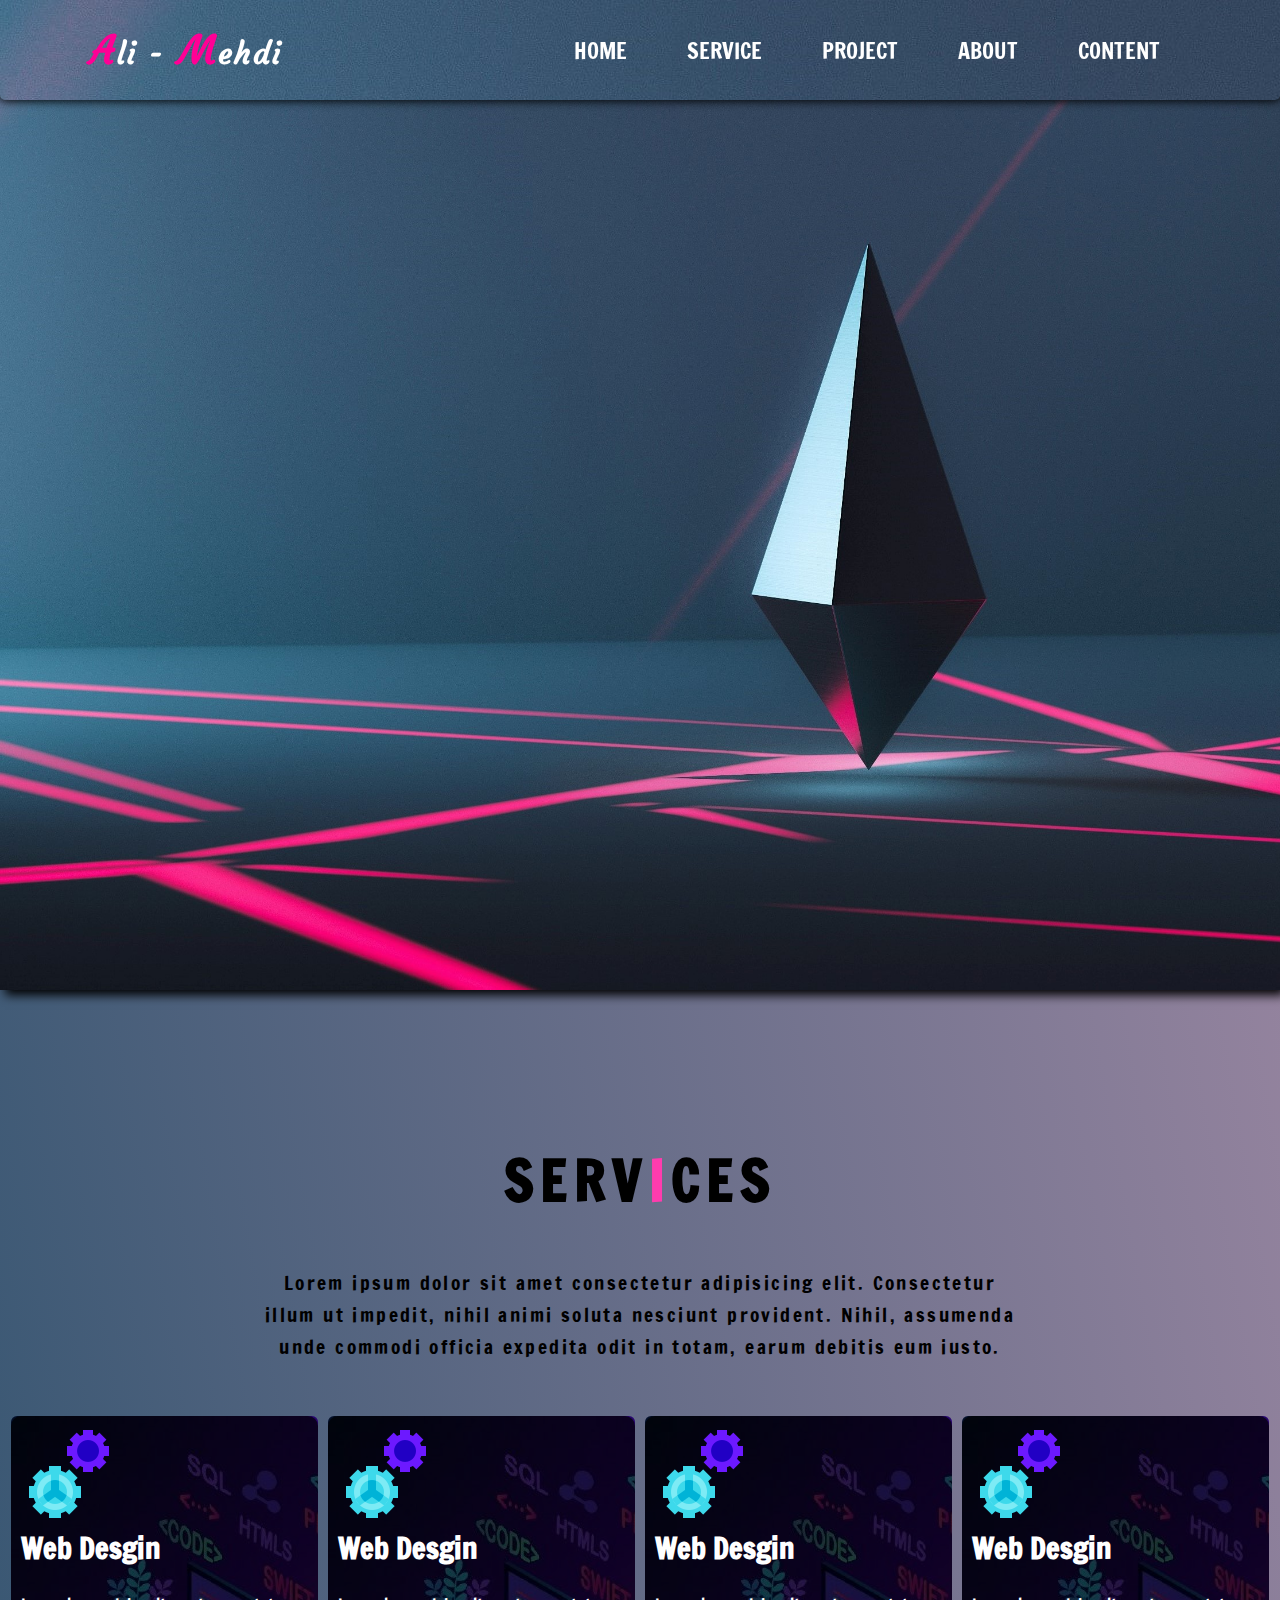
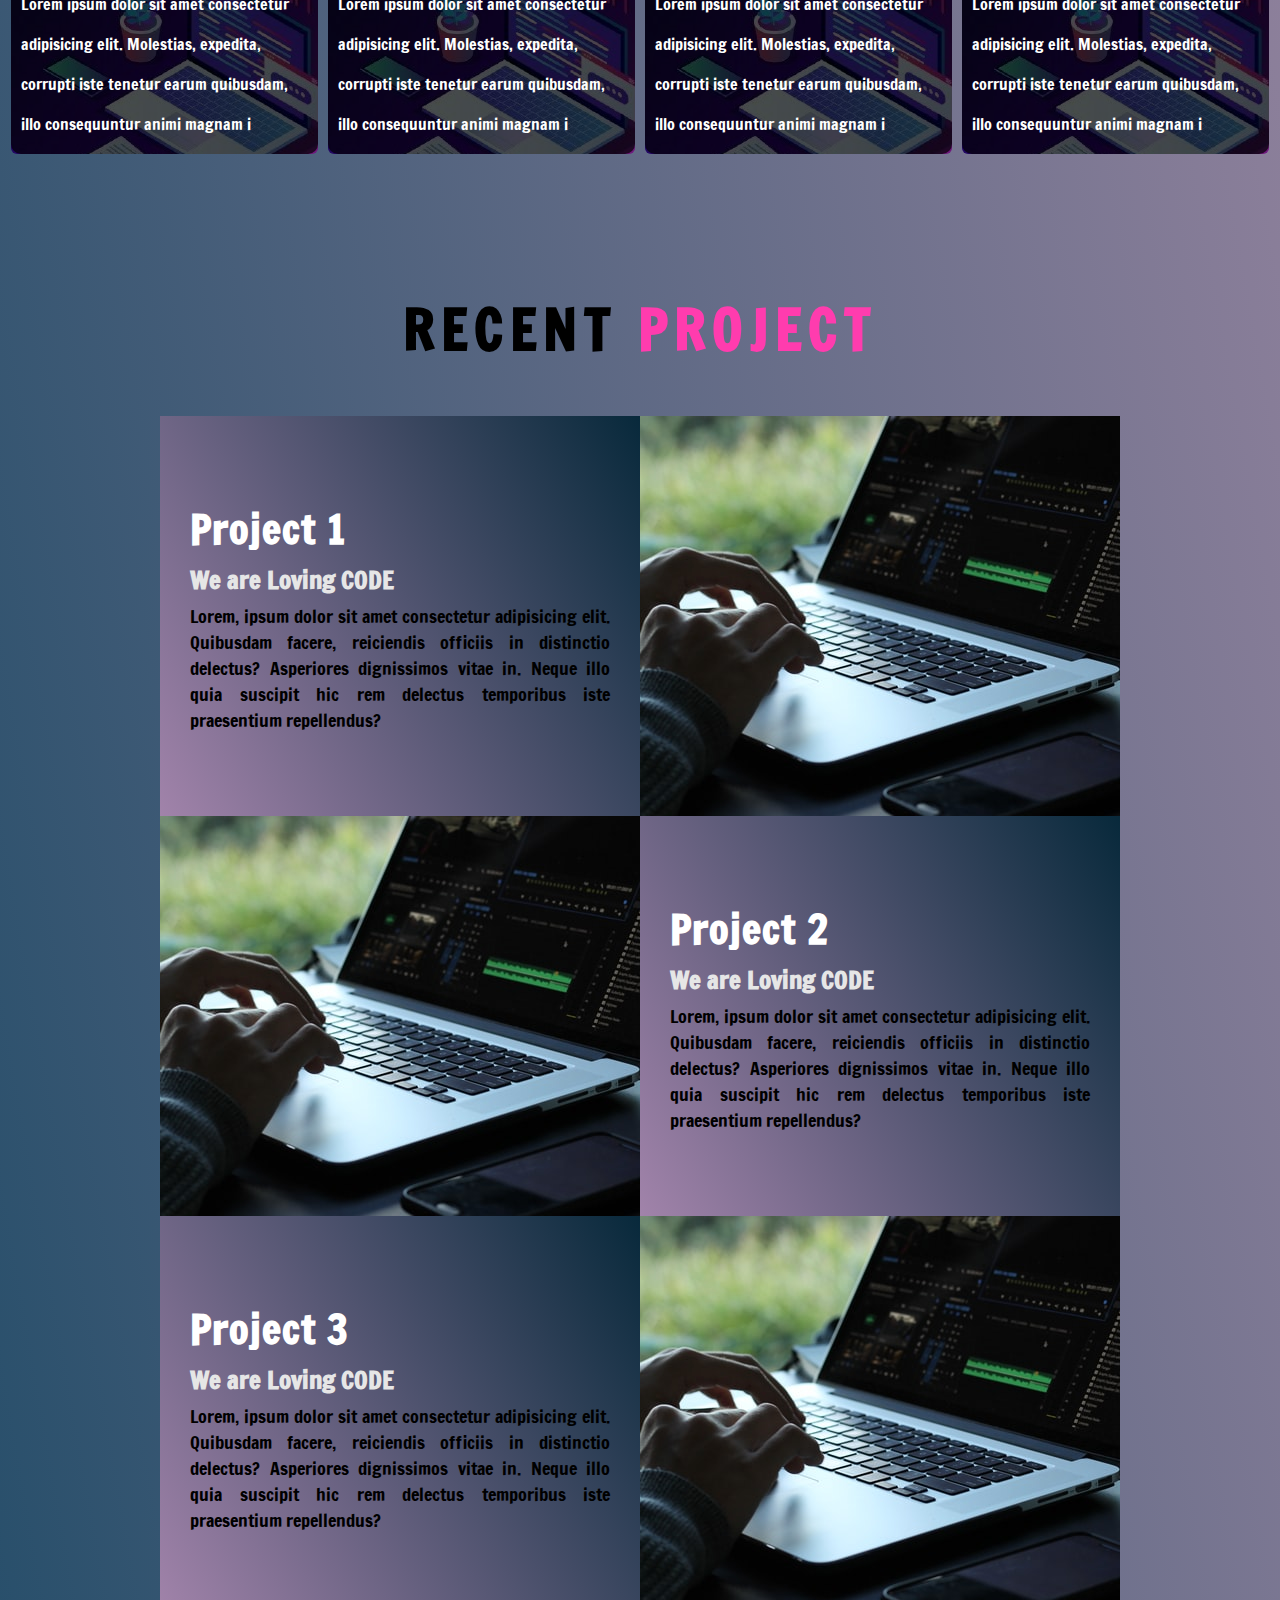
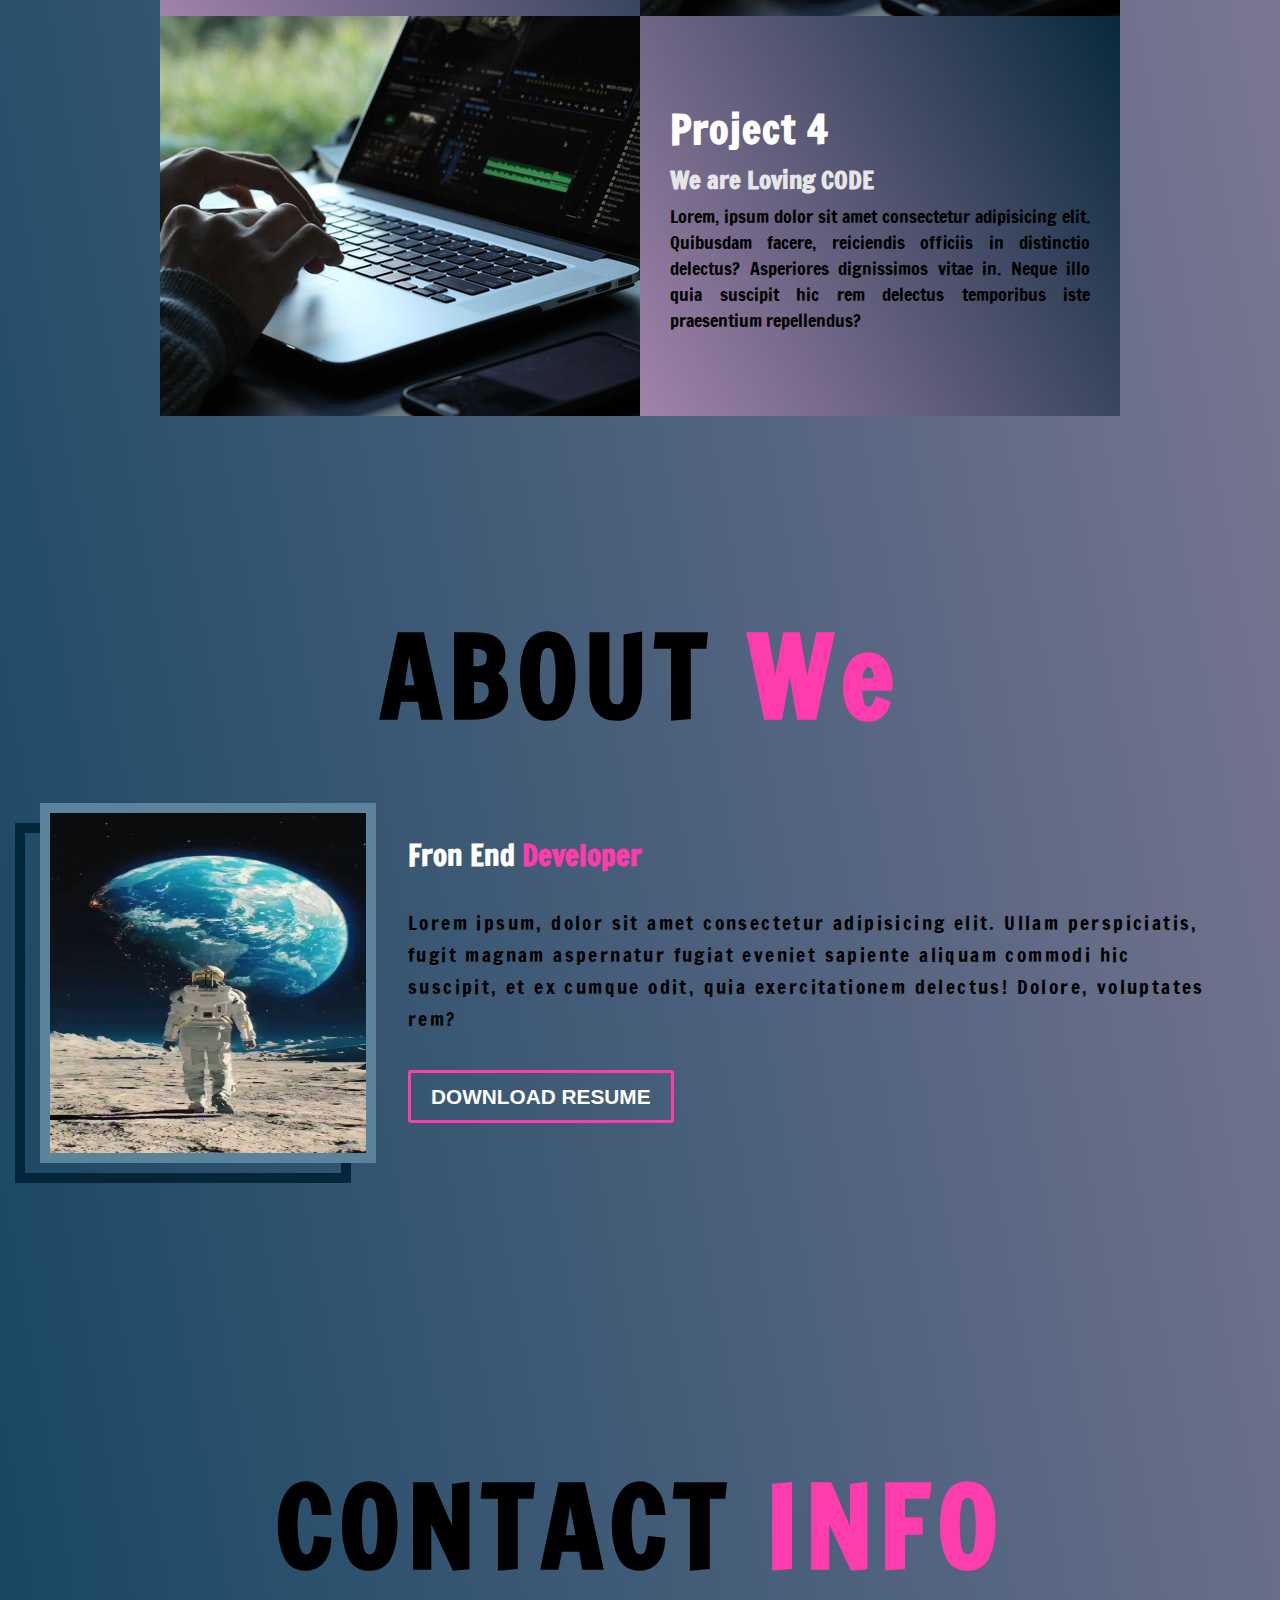
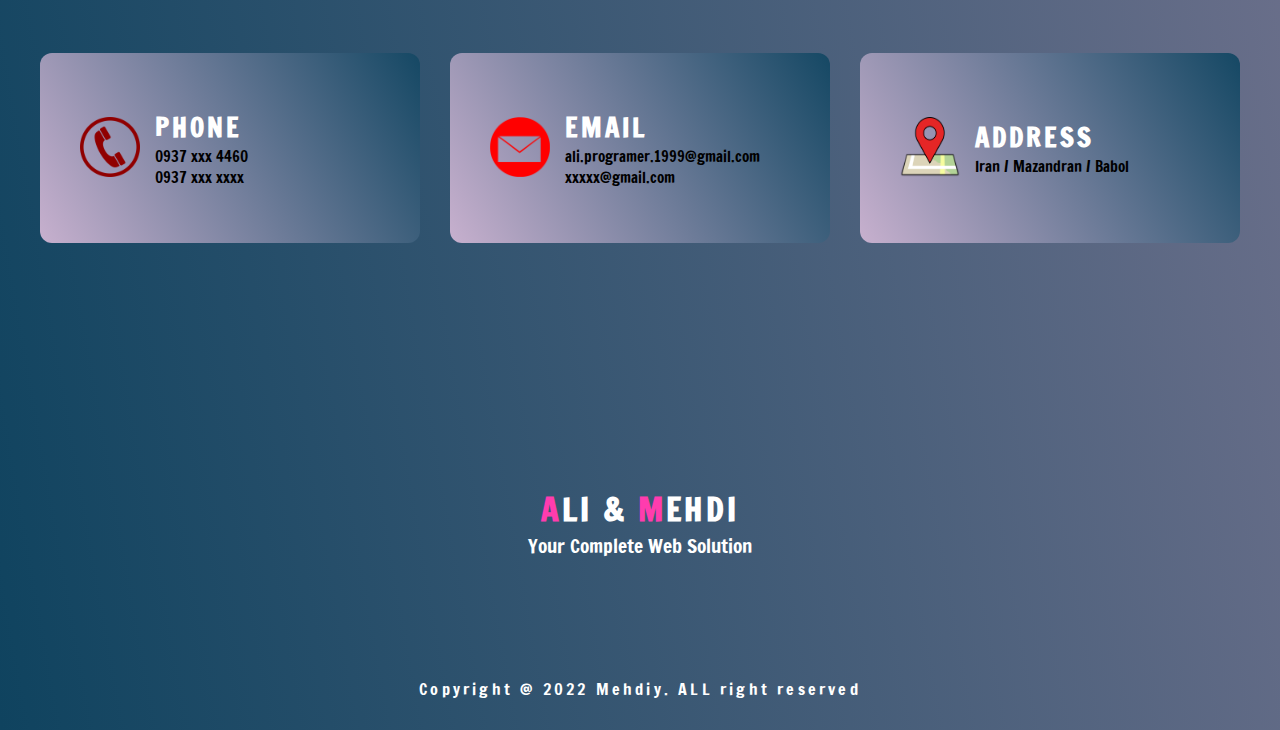
==== commit 07ad9cfe: "finish this project" ====
--- a/test-2 27.1/index.html
+++ b/test-2 27.1/index.html
@@ -63,7 +63,7 @@
          <!-- end respansive -->
 
         <div class="continer">
-            <h2 class="name">WELCOME TO OUR SITE<span></span></h2><br>
+            <h2 class="name">WELCOME TO OUR SITE<span></span></h2>
             <h2 class="mehdi">OUR NAME<span></span></h2>
             <h2 class="mehdi">ALI & MEHDI<span></span></h2>
             <h2 class="text-1-1">Are you ready ?<span></span></h2>
--- a/test-2 27.1/respansive/respansive.css
+++ b/test-2 27.1/respansive/respansive.css
@@ -297,9 +297,9 @@
     }
 
       #contact .contact-continer .contact-box:hover{
-        width: 100%;
         height: 210px;
-      }
+        margin: 0 auto;
+    }
         /*======content setting end=======*/
 
         #footer .social-item,.text-h2{
@@ -353,59 +353,75 @@
     #services .service-bottom{
         flex-direction: column;
     }
-    #home .continer {
+     #home .continer {
         left: 10%;
         top: 25%;
         width: 75%;
     }
     #home .link{
         position: absolute;
+        width: 100%;
         top: 450px;
-        right: 160px;
-
+        display: flex;
+        justify-content: center;
+        align-items: center;
+    }
+    #home .continer{
+        position: absolute;
+        top: 40%;
+        left: 10%;
+        text-align: center;
+        width: 520px;
+    }
+    #home .continer h2{
+        font-size: 45px;
+        color: transparent;
+        position: relative;
+        letter-spacing: 2px;
+        margin-top: 10px;
+        margin-right: 50px;
+        display: inline-block;
+        animation: color-type 2s ease forwards;
+        animation-delay: 2s;
+    }
+    #home .continer h2 span{
+        position: absolute;
+        top: 0;
+        left: 0;
+        height: 100%;
+        width: 0;
+        background-color: transparent;
+        animation: typing 3s ease forwards;
+        animation-delay: 1s;
+    }
+    
+    /*=================animation setting===============*/
+    
+    #home .continer h2:nth-child(1){
+        animation-delay: 1.8s;
     }
     #home .continer h2:nth-child(2){
+        display: none;
+    }
+    #home .continer h2:nth-child(3){
        display: none;
     }
-    #home .continer .mehdi{
-      display: none;
-    }
-    #home .continer .name{
-        font-size: 1.7rem;
-        margin: 30px 0; 
-        color: rgb(255, 60, 174);
-        animation: name 4s ease-in-out;
-        overflow: hidden;
-        white-space: nowrap;
-    }
-    #home .continer .text-1-1{
-        font-size: 1.7rem;
-        margin: 0; 
-        color: rgb(255, 60, 174);
-        overflow: hidden;
-        animation: ai 3s ease-in-out;
+    #home .continer h2:nth-child(4){
+        animation-delay: 7.5s;
+        margin-left: -5px;
+    }
+    
+    #home .continer h2:nth-child(1) span{
+        animation-delay: 0.5s;
+    }
+    #home .continer h2:nth-child(2) span{
+        display: none;
+    }
+    #home .continer h2:nth-child(3) span{
+         display: none;
+    }
+    #home .continer h2:nth-child(4) span{
         animation-delay: 6s;
-        white-space: nowrap;
-        left: -38px;
-    }
-    @keyframes ai{
-        0% { width: 0;}
-        100% { width: 95%;
-        }
-   
-    }
-    #home .continer h2 span{
-         animation: none;
-        }
-
-    #home .continer .mehid{
-        margin-left: 20px;
-    }
-    @keyframes name{
-        0% { width: 0;}
-        100% { width: 95%;
-        }
-   
     }
     #services .services .service-item{
         width: 80%;
@@ -440,5 +456,7 @@
 #home .continer .text-1-1{
     display: none;
 }
-
+#home .link{
+    display: none;
+}
 }